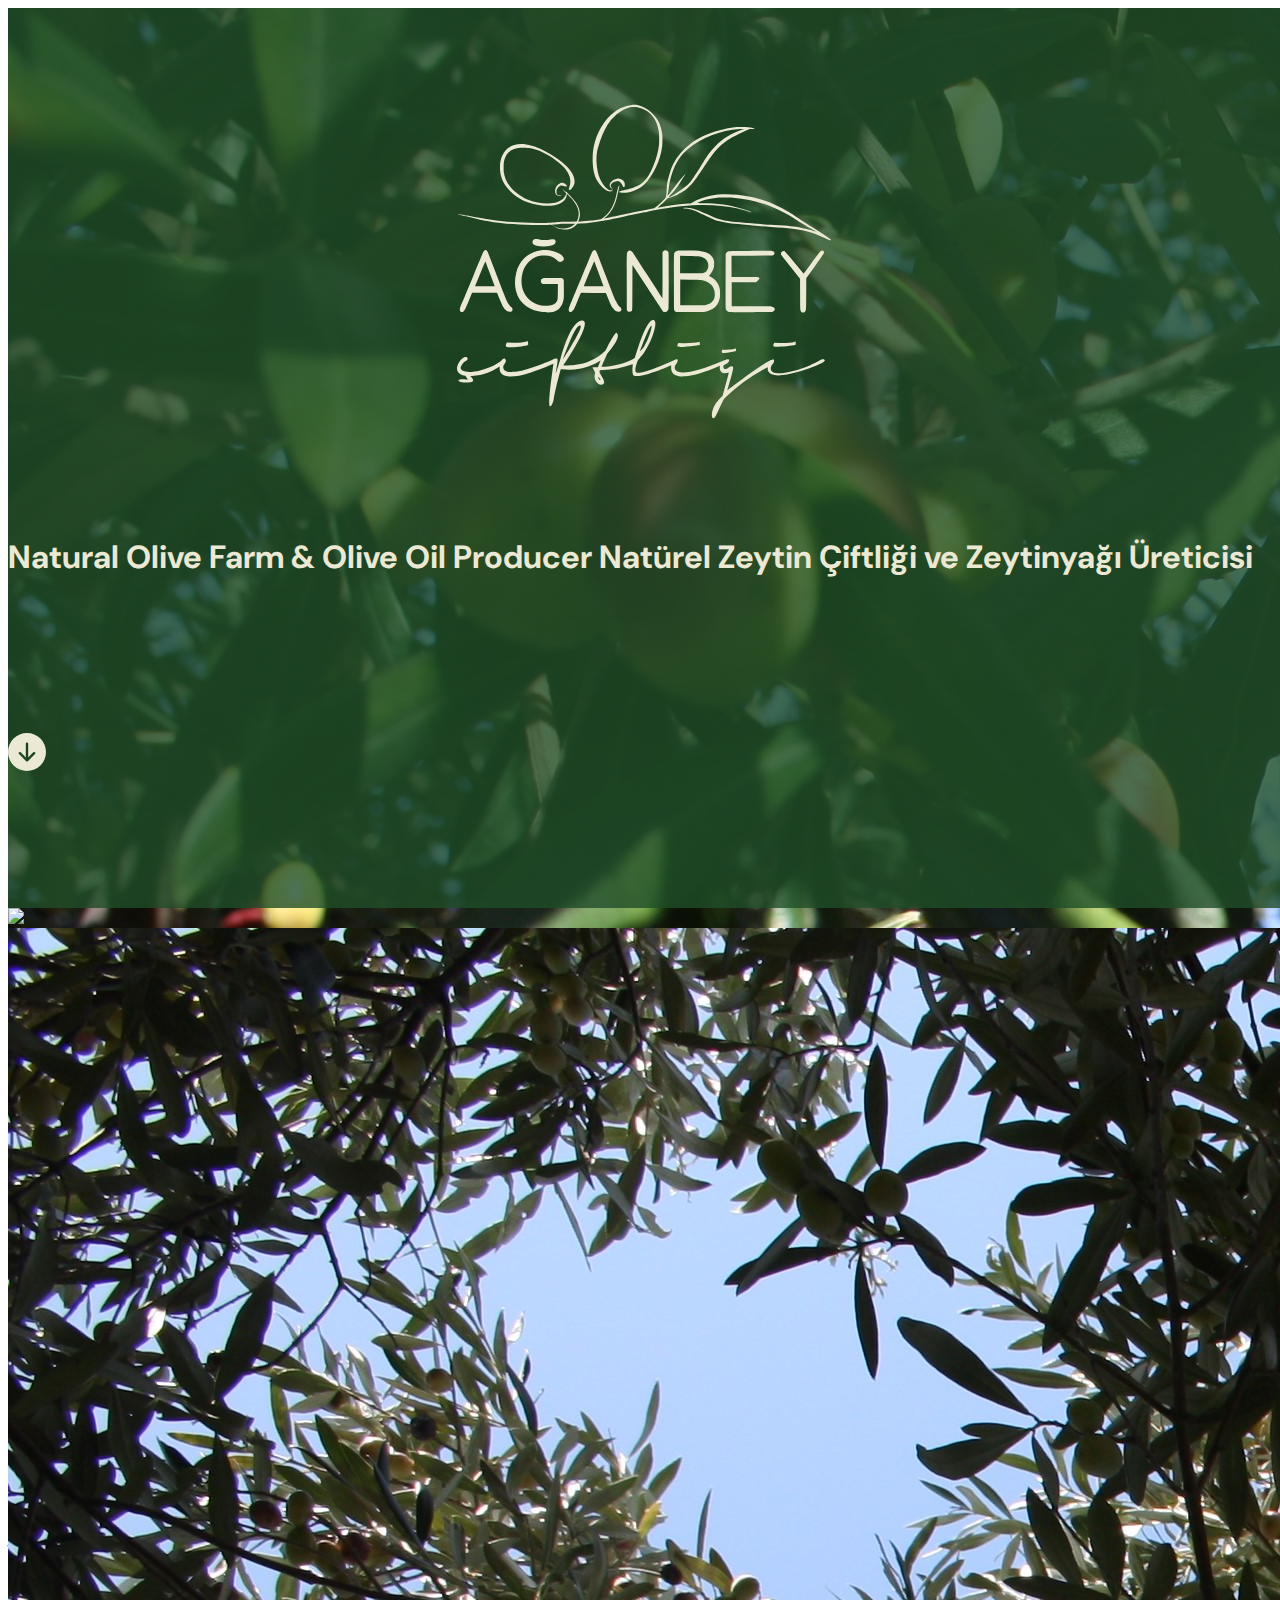
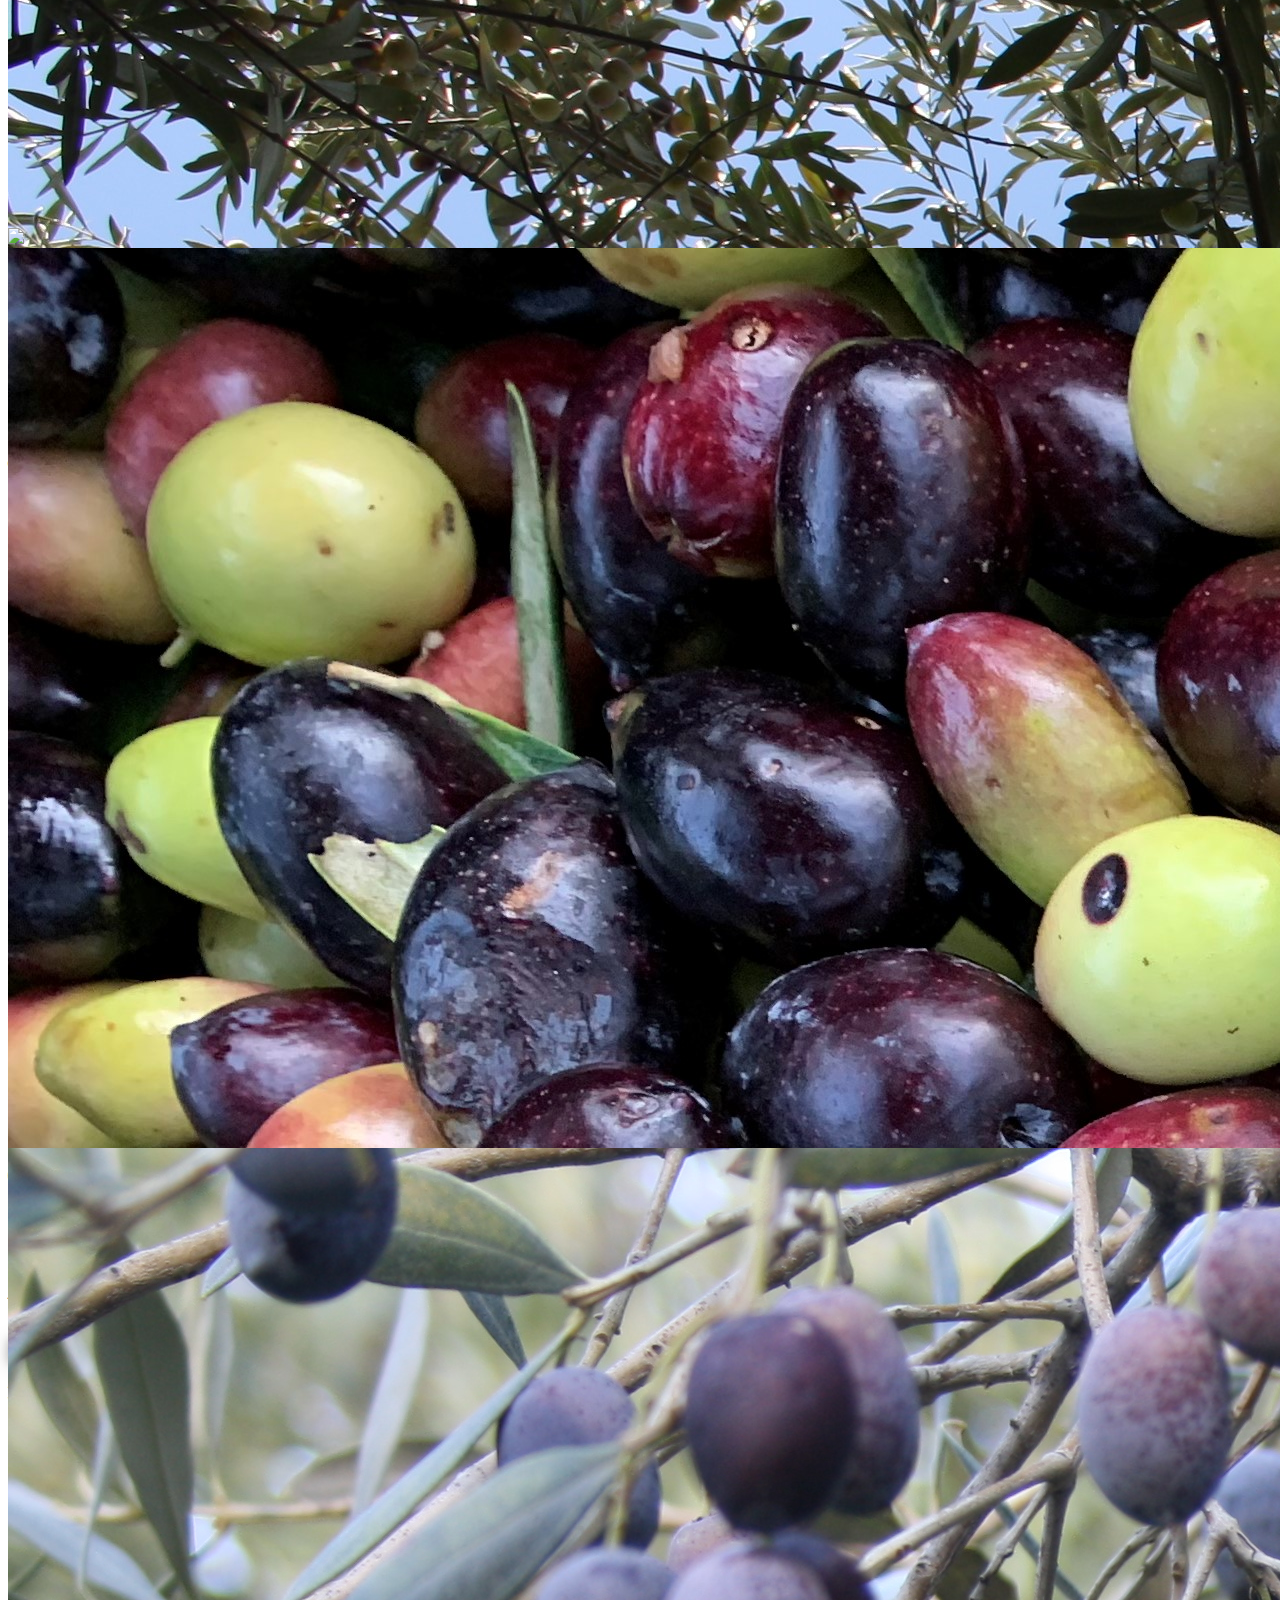
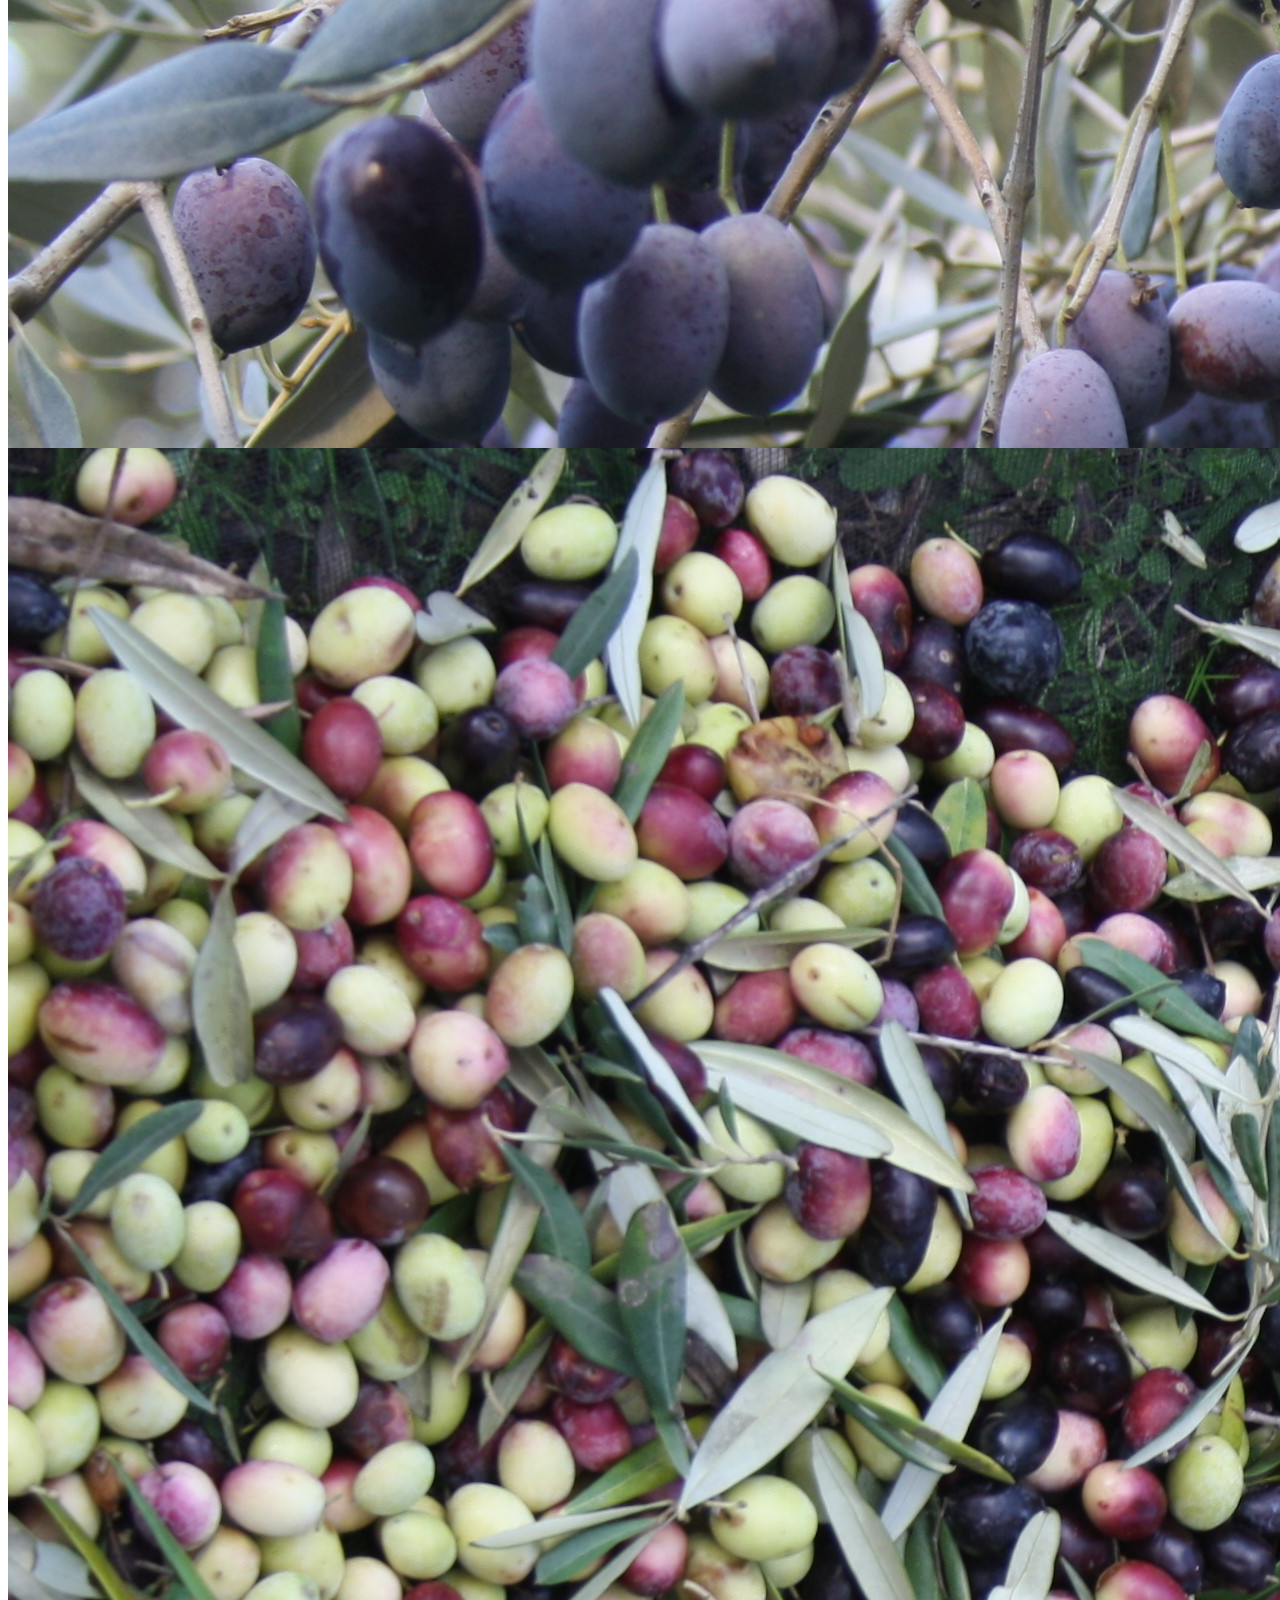
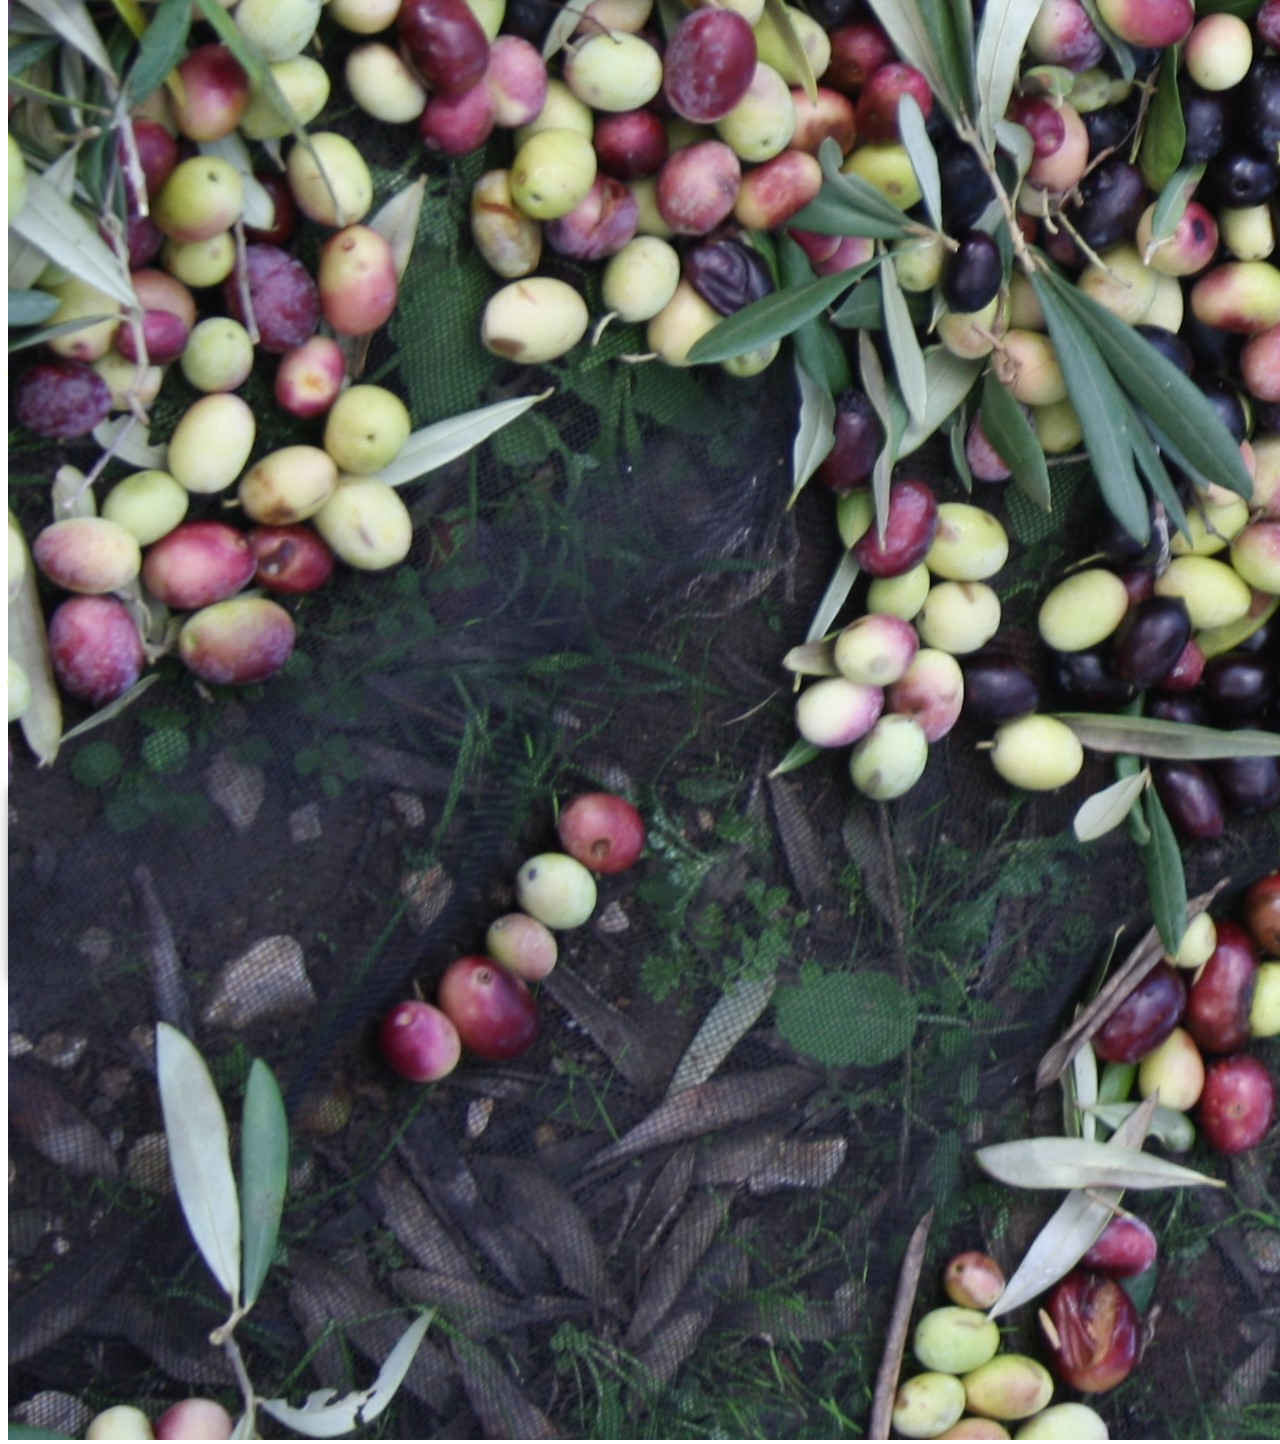
==== index.html @ 4a1aefb7 "Merge branch 'master' of github.com:maryame86/Aganbey" ====
<!DOCTYPE html>
<html lang="en">
<head>
    <meta charset="UTF-8">
    <meta http-equiv="X-UA-Compatible" content="IE=edge">
    <meta name="viewport" content="width=device-width, initial-scale=1.0">
     <!--Bootstrap v5-->
     <link href="https://cdn.jsdelivr.net/npm/bootstrap@5.0.0-beta2/dist/css/bootstrap.min.css" rel="stylesheet" 
     integrity="sha384-BmbxuPwQa2lc/FVzBcNJ7UAyJxM6wuqIj61tLrc4wSX0szH/Ev+nYRRuWlolflfl" crossorigin="anonymous">
     <link rel="stylesheet" href="style2.css">
     <link rel="stylesheet" href="sass/style.css">
     <link href="https://unpkg.com/aos@2.3.1/dist/aos.css" rel="stylesheet">
    <title>Document</title>
</head>
<body data-spy="scroll" data-target=".navbar-nav" data-offset="0">
     <!--Base container-->
    <div class="base container-fluid mx-auto p-0 w-100 d-block">
           <!--Intro-->
           <div class="intro container-fluid w-100 mx-auto forest d-flex p-0" id="home">
            <!--Overlay-->
            <div class="overlay w-100">
              <img src="media/images/aganbey-logo-01.svg" alt="Aganbey">
              <h1 class="first w-100 mx-auto text-center dm-sans">
                <span class="eng">
                  Natural Olive Farm & Olive Oil Producer
                </span>
                <span class="turk">
                  Natürel Zeytin Çiftliği ve Zeytinyağı Üreticisi
                </span>
              </h1>
              <a href="#front" class="mx-auto">
              <img class="arrow mx-auto" src="media/images/arrow-down-circle-fill.svg" alt="">
            </a>
            </div>
            <!--Carousel-->  
        <div id="carouselExampleFade" class="carousel slide carousel-fade mt-1" data-bs-ride="carousel">
          <div class="carousel-inner">
            <div class="carousel-item active">
              <img src="media/images/photos/carousel/IMG_3284.JPG" class="img-responsive d-block w-100">
            </div>
            <div class="carousel-item">
              <img src="media/images/photos/carousel/IMG_3290.jpg" class="d-block w-100">
            </div>
            <div class="carousel-item">
              <img src="media/images/photos/carousel/IMG_3300.JPG" class="d-block w-100">
            </div>
            <div class="carousel-item">
              <img src="media/images/photos/carousel/IMG_3290.jpg" class="d-block w-100">
            </div>
            <div class="carousel-item">
              <img src="media/images/photos/carousel/IMG_2029.jpg" class="d-block w-100">
            </div>
            <div class="carousel-item">
              <img src="media/images/photos/carousel/IMG_3305.JPG" class="d-block w-100">
            </div>
            <div class="carousel-item">
              <img src="media/images/photos/carousel/IMG_3325.JPG" class="d-block w-100">
            </div>
          </div>
         
        </div>
            </div>
          <!--Main Nav-->
          <nav class="navbar navbar-expand-lg navbar-dark forest sticky-top border-bottom border-dark" id="navbar">
            <div class="container-fluid d-flex">
              <button class="navbar-toggler" type="button" data-bs-toggle="collapse" data-bs-target="#navbarNavDropdown" 
              aria-controls="navbarNavDropdown" aria-expanded="false" aria-label="Toggle navigation">
                <span class="navbar-toggler-icon"></span>
              </button>
              <!--Off nav ul controls-->
              <div class="lang d-inline-flex p-0 m-0 align-items-center text-white">
                <!--Language controls-->
                <div class="btn dm-sans text-light" id="TR-btn">Türkçe</div>|
                <div class="btn text-light dm-sans" id="ENG-btn">English</div>
              </div>
              <!--Main ul/dropdown-->
              <div class="dd collapse navbar-collapse" id="navbarNavDropdown">
                <ul class="navbar-nav mx-auto dm-sans">
                  <li class="nav-item px-4">
                    <a class="nav-link active" aria-current="page" href="#" href="#scrollspyHeading1">
                      <span class="eng">Home</span><span class="turk">Anasayfa</span></a>
                  </li>
                  <li class="nav-item px-4">
                    <a class="nav-link" href="#about" href="#scrollspyHeading2">
                      <span class="eng">About Us</span><span class="turk">Hikayemiz</span></a>
                  </li>
                  <li class="nav-item px-4">
                    <a class="nav-link" href="#products" href="#scrollspyHeading3">
                      <span class="eng">Our Products</span><span class="turk">Ürünlerimiz</span></a>
                  </li>
                  <li class="nav-item px-4">
                    <a class="nav-link" href="checkout.html" href="#scrollspyHeading4">
                      <span class="eng">Online Store</span><span class="turk">Mağaza</span></a>
                  </li>
                  <li class="nav-item px-4">
                    <a class="nav-link" href="#contact" href="#scrollspyHeading5">
                      <span class="eng">Contact Us</span><span class="turk">İletişim</span></a>
                  </li>
                  <li class="nav-item px-4">
                    <a class="nav-link" href="#">
                      <span class="eng">Gallery</span><span class="turk">Galeri</span></a>
                  </li>
                </ul>
              </div>
            </div>
          </nav>
          <!--Main content-->
          <div class="cc one container-fluid p-0 mx-auto mt-2" id="front">
              <div class="intro2 col-lg-6">
                <h4 class="dm-serif italic" data-aos="fade-in" data-aos-duration="1500" data-aos-offset="0">
                    <span class="eng">Embracing Traditions, Chasing Novelties</span> 
                    <span class="turk w-100">Gelenekseli kucaklıyoruz, Yenilikleri Kovalıyoruz</span>
                </h4>
                <img src="media/images/swash.svg" alt="swash" width="15%" class="py-4">
                    <h5 class="dm-serif italic" data-aos="fade-in" data-aos-delay="500" data-aos-duration="1500" data-aos-offset="0">
                        <span class="eng">The necessities of the lifestyle we are in pursuit of as a family:<br><br>
                        flavor, health, nature, and pleasure.<br><br>
                        Our goal is to share this special blend with you.
                        </span>
                        <span class="turk">
                        Peşinde olduğumuz hayatın vazgeçilmezleri: <br><br>
                        Lezzet, sağlık, keyif ve doğa. <br><br>
                        Amacımız bu harmanı sizlerle buluşturmak
                        </span>
                </h5>
                
              </div>
              <div class="first-pic col-lg-6">
                <img src="media/images/photos/pic.jpg" alt="pic1" width="100%">
               </div>
          </div>
          <!--Whitespace-->
          <div class="whitespace w-100 mx-auto forest my-2" id="about">
              <h1 class="dm-serif w-100 py-4 text-center text-light m-0">
                  <span class="eng">About Us</span><span class="turk">Hikayemiz</span></h1>
          </div>
          <!--About us section-->
          <div class="cc one container-fluid p-0 mx-auto">
              <div class="farm col-lg-5">
                  <img src="media/images/photos/farm.jpg" alt="farm" width="100%">
              </div>
              <div class="aboutus col-lg-7">
                <article class="art1 dm-sans mx-auto w-100">
                    <span class="eng"> 
                      A couple that had fallen in love with the olive tree 20 years ago, and their daughter whom had gone 
                      abroad to follow her dreams to only find out that it has always been back at nature in the precious 
                      lands of the Aegean coast… <br> <br>
                      We are boutique olive oil producers, in one of the biggest single estate olive farms in our region, 
                      with 7000 olive trees in 20 hectares of land. We are in Reisdere village, 11 kms to Alacati, surrounded 
                      on both sides by the rivers flowing to the water dam. Our land is a part of Erythrai, one of the twelve 
                      Ionian cities of Asia Minor, also known as Anatolia. We produce Extra Virgin Olive Oil which represents 
                      the hallmark of the Mediterranean diet. We are a family owned and run business, a family that has been 
                      in food, service and tourism industry for 3 generations now. <br><br>
                      Our story in this farm however began when 
                      a couple fell in love with the “tree of life”, also known as the olive tree, 20 years ago and decided to 
                      buy this farm. What has started off as a curious interest, a hobby, has now turned into a dedicated passion. 
                      We could not help but want to learn, to educate ourselves and continuously aim for the highest quality possible. 
                      This is after all what the ancient Greek civilizations have referred to as liquid gold. As a family that has 
                      always sought after what is indigenous, local, special and delicious we are working towards creating a 
                      sustainable product, brand, space and lifestyle that upholds mother nature and all her gifts. 
                    </span>
                    <span class="turk">
                      Hayatlarını turizm ve servis sektörüne adamış, 20 sene önce zeytin ağacına aşık olmuş bir çift ve yurtdışında 
                      aradığını bulamayıp, asıl aradığının doğada olduğunu fark ederek kıymetli Ege topraklarına dönmüş kızları…
                      <br><br>
                      Çeşme yarımadasında, Alaçatı’ya 11 km uzaklıktaki Reisdere köyünde 300 dönüme yakın, bölgemizin en büyük tek
                      bahçe zeytin çiftliklerinden bir tanesiyiz. Bizim hikayemiz iki jenerasyondur restoran ve otelcilik yapan bir 
                      ailenin, ağacı olarak bilinen zeytine aşık olması ve 20 sene önce üretim yapmakta olduğumuz araziyi almalarıyla 
                      başlıyor. Başlarda sadece kendi tüketimimiz ve Alaçatı’daki restoranımız Papazz için ürettiğimiz zeytin yağı, 
                      hobi ve öğrenim deneyimi olmaktan çıkıp bir tutkuya dönüştü. Ağacın kendisinin, meyvesinin ve yağının büyüsüne 
                      kapılıp istemsizce daha fazlasını bilmeye, öğrenmeye ve üretmeye başladık.
                      <br><br>
                      Kurduğumuz markamızla yılların birikimini sizlerle paylaşmaya karar verdik. Her zaman yerli, yerel, özel ve güzeli
                      arayan bir aile olarak doğal ve sürdürülebilirlik ilkelerini yansıtan bir marka, yaşam ve aktivite alanı oluşturmaya
                      çalışmaktayız.
                    </span>
                   
                </article> 
              </div>
          </div>
          <div class="whitespace w-100 mx-auto forest my-2">
            <h4 class="dm-serif w-100 py-3 text-center text-light m-0">
                <span class="eng">Our Location</span>
                <span class="turk">Konumumuz</span>
            </h4>
          </div>
          <!--Map Container-->
          <div class="cc container-fluid m-0 p-0 w-100 d-inline-flex">
            <div class="map-div col-lg-8 m-0">
                <iframe class="mx-auto border border-secondary" loading="lazy" allowfullscreen width="100%" 
                src="https://www.google.com/maps/embed/v1/view?zoom=12&&center=38.3042%2C26.4371&key=AIzaSyBO-uzR-JcE9ai0TGenHOiL3_WA2a0SMlI"
                >
              </iframe>
            </div>
            <div class="address-div col-lg-4 m-0 d-flex flex-wrap align-items-center">
                
                <p class="address dm-sans text-center w-100">
                    <b>Ağanbey Çiftlik <br>
                    Reisdere Mahallesi, <br>
                    Hirsiz Dere, Mevkii no.6,<br>
                    35930, Çeşme/İzmir, <br>
                    Türkiye <br><br>
                    </b>   
                <img src="media/images/swash.svg" alt="swash" width="15%">
                </p>
            </div>
          </div>
          <!--Whitespace-->
          <div class="whitespace w-100 mx-auto forest my-2">
            <h1 class="dm-serif w-100 py-4 text-center text-light m-0">
                <span class="eng">Our Products</span><span class="turk">Ürünlerimiz</span> 
            </h1>
        </div>
        <!--Product Container-->
        <div class="cc product-container container-fluid m-0 p-0 w-100 d-inline-flex" id="products">
            <div class="col-lg-5">
                <img src="media/images/photos/products-all.jpg" alt="" width="100%">
            </div>
            <div class="col-lg-7">
                <div class="w-100 mx-auto">
                    <p class="w-75 mx-auto dm-sans text-center pt-4 text-light">
                    <span class="">
                      Learn more about how we grow and harvest our olives and our natural oil production methods below.
                    </span>
                    <span class=""></span>
                <div class="buy mx-auto d-flex flex-wrap justify-content-center">
                    <h3 class="text-white dm-serif w-100 text-center mt-4">Visit Our Online Store</h3>
                    <a href="checkout.html" class="mx-auto">
                    <button type="button" class="btn btn-lg dm-serif my-5 text-light border border-light shadow">Shop Now <img src="media/images/shopping_cart_white_24dp.svg" alt="cart"></button>
                  </a>
                </div>
            </div>
                
            </div>
        </div>
        <!--Whitespace-->
        <div class="whitespace w-100 mx-auto forest my-2">
            <h4 class="dm-serif w-100 py-3 text-center text-light m-0">
                <span class="eng">Harvest and Production</span>
                <span class="turk">Üretimimiz</span>
            </h4>
          </div>

          <div class="cc container-fluid m-0 p-0 w-100 d-inline-flex">
            <div class="harvest col-lg-7 p-2">
                <article class="art2 dm-sans mx-auto w-100">
                    <span class="eng">
                    Our harvesting techniques are traditional. This means that olives are picked by hand or with the assistance
                    of a rake. We retain from using sacks to collect the olives as this could result in olives heating up from
                    not getting enough oxygen. Therefore, our olives are collected into breathable 20-25kg cases with holes 
                    around and transported to the pressing plant as soon as possible. <br><br>
                    All of our olive oils are natural extra 
                    virgin, cold pressed and horizontally extracted. The extracted olive oil is then transferred to our airtight 
                    chrome tanks, in our temperature-controlled storage space at the farm. In order to keep the oil at its most 
                    natural state we do not filter it. <br><br>
                    The filtration occurs through natural decantation for 2-4 months. This way
                    we guarantee that the oil we bottle has the highest levels of its natural components and nutrients, while 
                    also assuring a longer shelf life.</span>
                    
                    <span class="turk">
                        Zeytinlerimiz geleneksel yöntemle, yani ağaçtan el ile toplanır. Hasat süresince çuval kullanılmamasına
                        özen gösterilir. Bunun sebebi toplandıktan sonra zeytin kızışmasını önlemek içindir. Bu yüzden zeytinlerimiz hava alan 
                        20-25 kg delikli kasalara toplanır ve bekletilmeden sıkım haneye götürülür. Sıkım haneden hava almayan krom tanklara 
                        boşaltılan yağımız, en natürel hali ile dolumu yapılabilmesi için filtrelenmez. Filtrelenmesi, doğal yollar ile tankta 
                        bekletilmesi sonucu posanın dibe çökmesi ile gerçekleşir. <br><br>
                        Bu şekilde dinlendirilmiş, herhangi bir kimyasal süreçten geçmemiş yağımızın en natürel dolumu ve daha uzun süre tüketimi 
                        garantilenmiş olur. Bu sebepten ötürü yağlarımız, özellikle hasat sonrası sınırlı sayıda ürettiğimiz Filtresiz Erken Hasat 
                        Soğuk Sıkım Natürel Sızma Zeytinyağımız, bulanık bir görüntüye sahip olabilir ve zamanla dibinde posa oluşabilir. Bunun 
                        yaşanması çok doğaldır ve tazelik göstergesidir. Ancak krom tanklarda 2 ay ve üstü bir süre dinlendikten sonra daha saydam 
                        bir görüntüye ulaşılır.
                    </span>
                </article>
                
            </div>
            <div class="col-lg-5">
                <img src="media/images/photos/branch1.jpg" alt="" width="100%">
            </div>
          </div>
            <!--Whitespace-->
        <div class="whitespace w-100 mx-auto forest my-2">
            <h4 class="dm-serif w-100 py-3 text-center text-light m-0">
                <span class="eng">Bottling and Consumption</span>
                <span class="turk">Şişelenme ve Tüketim </span>
            </h4>
          </div>
          <div class="cc container-fluid m-0 p-0 w-100 d-inline-flex">
            <div class="col-lg-4 d-flex justify-content-center">
                <img src="media/images/photos/clear-bottle.jpg" alt="" width="65%">
            </div>
            <div class="harvest col-lg-8">
                <article class="art2 mx-auto mt-3 dm-sans">
                    <span class="eng">We bottle our olive oil upon order to guarantee freshness and to prevent decantation into the packaging. Because we
                    produce unfiltered olive oil, the closer your order is to the date of production the less translucent it will be.
                     Although this is a sign of freshness, it also means that it has a shorter shelf life and contains the most aroma
                    and flavor at its freshest. After the natural decantation which takes around 2 months and onwards, our olive oil
                    gradually becomes more translucent. 
                    <br><br>
                    When consuming olive oil, we must remember that it is an oil of a fruit therefore we must be mindful of its storage.
                    We must minimize its oxidization; keep it airtight, eliminate sunlight exposure and store it at between 18-23° 
                    Celsius. Best way to consume olive oil is always sooner versus later, our recommendation would be within 3 to 6 
                    months after opening the package*. The FFA ratio of our oils therefore may vary from 0.4 to 0.9 depending on the 
                    storage after purchasing.  
                    <br><br>
                    <span class="nb italic">* We must underline that this recommendation is for the optimal taste and nutrients, 
                      however it is commonly advised that olive oil should be consumed within 2 years.</span>
                    </span>
                
                      <span class="turk">
                        Zeytin yağımızın şişelenmesi sipariş üzerinedir, böylelikle en optimal saklama koşullarında saklanmış, daha uzun süreli 
                        tüketimi ve tazeliği garantilenmiş olur. Zeytinyağı tüketilirken önemli ve dikkat edilmesi gereken hususlar vardır. 
                        <br><br>
                        Zeytinin yağının bir meyve yağı olmasının unutulmaması ve o yüzden doğru koşullarda muhafaza edilmesi önemlidir. 
                        <br> <br>
                        Üretilmiş asit seviyesinde ve tazeliğinde tüketilmek isteniyorsa, 3-6 ay içerisinde tüketilmesi önerilir. Yağlarımızın 
                        oleik asit seviyesi bu sebepten ötürü 0.4 ile 0.8 arasında değişim göstermektedir. 
                      </span>
                </article>   
            </div>
          </div>
           <!--Whitespace-->
           <div class="whitespace w-100 mx-auto forest my-2">
            <h1 class="dm-serif w-100 py-4 text-center text-light m-0">
               <span class="eng">Contact Us</span>
               <span class="turk">İletişim</span>
            </h1>
        </div>
        <!--Contact us section-->
        <div class="cc contactus container-fluid m-0 py-4 w-100 d-inline-flex" id="contact">
        <div class="form-border col-lg-6 border-end border-dark">
            <div class="mx-auto h-100">
                <form class="mx-auto d-block text-dark w-75" method="POST" action="" role="form">
                  <div class="form-group d-inline-block w-100">
                      <label class="text-dark dm-sans my-2">Your Full Name:</label>
                      <input type="text" name="name" class="form-control border border-secondary" required>
                    </div>
                  <div class="form-group d-inline-block w-100">
                    <label class="text-dark dm-sans my-2">Your Email address:</label>
                    <input type="email" name="user-email" class="form-control border border-secondary" placeholder="name@example.com" required>
                  </div>
                  <div class="form-group d-inline-block w-100">
                      <label class="text-dark dm-sans my-2">Subject:</label>
                    <input class="form-control border border-secondary" type="text" name="subject" required>
                    </div>
                  <div class="form-group w-100">
                    <label class="text-dark dm-sans my-2">Write your message below:</label>
                    <textarea class="form-control border border-secondary" name="message"rows="5" placeholder="Type your message here..." required></textarea>
                  </div>
                  <div class="btn-div form-group">
                  <button type="submit" name="submit" class="btn m-2 dm-serif border border-dark">Submit</button>
                  <button type="reset" class="btn m-2 dm-serif border border-dark">Clear Form</button>
                  </div>
                </form>
              </div>
        </div>
        <div class="col-lg-6">
            <p class="w-100 text-center p-3 text-light dm-sans">
                <span class="eng"></span>
            If you would like to get in touch with us, please fill out the contact form. <br>
            Alternatively, you can also contact us directly via social media.</p>
            <span class="turk"></span>
            <div class="row mx-auto w-100 pb-5"><h3 class="dm-serif text-center text-light">
                Connect with us on <br>Social Media
                </h3>
            </div>
              <h6 class="text-center dm-sans">Follow us on:</h6>
            <div class="social-icon col-lg-5 col-sm-6
            mx-auto m-3 d-flex shadow">
                <div class="col-4 flex-wrap align-content-center mt-2">
                  <a href="https://instagram.com/aganbeyciftlik" target="_blank"><i class="fab fa-instagram"></i></a>
                </div>
                <div class="col-8 d-flex flex-wrap align-content-center">
                  <h5 class="dm-serif w-100 mt-2">Instagram</h5>
                <p class="dm-sans w-100">@aganbeyciftlik</p>
                </div>
              </div>
          </div>
        </div>
         <!--Whitespace-->
         <div class="whitespace w-100 mx-auto"></div>
        
         <!--Footer--> 
         <footer class=" row w-100 mx-auto forest p-0">
            <div class="social row w-100 pt-3">
             
            </div>
            <small class="text-light w-100 text-center pb-3 dm-sans">Ağanbey Çiftlik Copyright 2021</small>
        </footer>
        <!--Base container end-->
        </div>
    
<script src="https://cdn.jsdelivr.net/npm/@popperjs/core@2.6.0/dist/umd/popper.min.js" 
integrity="sha384-KsvD1yqQ1/1+IA7gi3P0tyJcT3vR+NdBTt13hSJ2lnve8agRGXTTyNaBYmCR/Nwi" crossorigin="anonymous"></script>
<script src="https://cdn.jsdelivr.net/npm/bootstrap@5.0.0-beta2/dist/js/bootstrap.min.js" 
integrity="sha384-nsg8ua9HAw1y0W1btsyWgBklPnCUAFLuTMS2G72MMONqmOymq585AcH49TLBQObG" crossorigin="anonymous"></script>
<script src="https://kit.fontawesome.com/520de4a36e.js" crossorigin="anonymous"></script>
<script src="https://code.jquery.com/jquery-3.6.0.slim.min.js" 
integrity="sha256-u7e5khyithlIdTpu22PHhENmPcRdFiHRjhAuHcs05RI=" crossorigin="anonymous"></script>
<script defer src="js/map.js"></script>
<script defer src="js/lang.js"></script>
<script src="https://unpkg.com/aos@2.3.1/dist/aos.js"></script>
<script>AOS.init();</script>
</body>
</html>
---- style2.css ----
.one {
    display: inline-flex
}

.intro2 {
    background-color: #ebe8d3;
    text-align: center;
    padding: 5%;
}

.aboutus {
    background-color: #657533;
    color: white;
    font-size: 0.87rem;
}

.art1 {
    text-align: justify;
    padding: 3%;
}

.map-div {
    background-color: #ebe8d3;
    padding: 2%;
}

iframe {
    margin: 2%;
    height: 310px;
}

.address-div {
    background-color: #ebe8d3;
}

.product-container {
    background-color: #a39c77;
}

.art2 {
    text-align: justify;
    padding: 3%;
    color: #fff;
}

.harvest {
    background-color: #657533;
}

.contactus {
    background-color: #a39c77;
}

i {
    font-size: 5rem;
    color: #fff;
    margin-left: 12%;
    padding-bottom: 10%;
}

.social-icon {
    border: #313030 2px solid;
    border-radius: 6px;
    color: #fff;
    background: -moz-linear-gradient(45deg, #f09433 0%, #e6683c 25%, #dc2743 50%, #cc2366 75%, #bc1888 100%); 
    background: -webkit-linear-gradient(45deg, #f09433 0%,#e6683c 25%,#dc2743 50%,#cc2366 75%,#bc1888 100%); 
    background: linear-gradient(45deg, #f09433 0%,#e6683c 25%,#dc2743 50%,#cc2366 75%,#bc1888 100%);
}

@media screen and (max-width: 575.98px) {
    .cc {
        flex-direction: column;
    }

    .form-border {
        border: none !important;
        margin-bottom: 10%;
    }

    form {
        min-width: 100% !important;
    }
}

@media screen and (max-width: 767.98px) {
    .cc {
        flex-direction: column;
    }

    .carousel-inner {
        height: 100vh;
    }
}

@media screen and (max-width: 991.98px) {
    .cc {
        flex-direction: column;
    }


}
---- sass/style.css ----
@import url("https://fonts.googleapis.com/css2?family=DM+Serif+Text&display=swap");
@import url("https://fonts.googleapis.com/css2?family=DM+Sans&display=swap");
@import url("https://fonts.googleapis.com/css2?family=DM+Serif+Display:ital@1&display=swap");
.dm-sans {
  font-family: "DM Sans", sans-serif;
}

.dm-serif {
  font-family: "DM Serif Text", serif;
}

.italic {
  font-family: "DM Serif Display", serif;
}

.shadow {
  -webkit-box-shadow: 0 4px 8px 0 rgba(0, 0, 0, 0.2), 0 6px 20px 0 rgba(0, 0, 0, 0.19);
          box-shadow: 0 4px 8px 0 rgba(0, 0, 0, 0.2), 0 6px 20px 0 rgba(0, 0, 0, 0.19);
}

.olive {
  background-color: #657533;
}

.forest {
  background-color: #1f4d28;
}

@media (max-width: 575.98px) {
  .about {
    padding: 0;
  }
}

section article {
  font-family: "DM Sans", sans-serif;
  text-align: justify;
  line-height: 1.65;
}

section article .pic1 {
  width: 47%;
  float: left;
  margin-top: 0.5rem;
  padding-right: 1rem;
}

@media (max-width: 575.98px) {
  section article .pic1 {
    width: 100%;
    padding-right: 0;
    padding-bottom: 20px;
    margin: 0 auto;
  }
}

section blockquote {
  font-size: 1.75rem;
  font-weight: 600;
  color: #657533;
  width: -webkit-fit-content;
  width: -moz-fit-content;
  width: fit-content;
  font-style: normal;
  margin: 0 auto;
}

section .swash img {
  width: 10%;
}

@media (max-width: 575.98px) {
  section .swash img {
    width: 30%;
  }
}

@media (max-width: 575.98px) {
  section article {
    padding: 0;
    min-width: 100%;
  }
}

section article .nb {
  font-size: 0.8rem;
  font-style: italic;
  font-weight: 600;
}

.swash img {
  width: 10%;
}

@media (max-width: 575.98px) {
  .swash img {
    width: 30%;
  }
}

.promo {
  width: 75%;
  margin: 0 auto;
}

.promo .products-all img {
  width: 100%;
  padding: 0;
}

@media (max-width: 575.98px) {
  .promo .products-all {
    margin-bottom: 5%;
  }
}

.promo .buy {
  background-color: #a39c77;
}

.promo .buy button {
  background-color: transparent;
  font-size: 2rem;
}

@media (max-width: 575.98px) {
  section {
    padding: 10%;
  }
}

@media (max-width: 575.98px) {
  section .photos {
    display: block;
  }
}

section .photos img {
  width: 33.3%;
}

@media (max-width: 575.98px) {
  section .photos img {
    padding: 0;
    min-width: 100%;
    margin: 10px;
  }
}

section iframe {
  height: 300px;
  width: 550px;
}

@media (max-width: 575.98px) {
  section iframe {
    max-width: 100%;
  }
}

section .address {
  font-size: 1.1rem;
}

@media (max-width: 575.98px) {
  article span {
    text-align: center;
  }
}

article .pic2 {
  width: 22%;
  float: left;
  padding-right: 1rem;
  margin-top: 0.5rem;
}

@media (max-width: 575.98px) {
  article .pic2 {
    width: 100%;
    margin: 0 auto;
    padding-bottom: 15px;
    float: none;
  }
}

.shop article {
  text-align: center;
  font-size: 1rem;
}

.shop article h1 {
  font-size: 1.75rem;
}

.shop article div img {
  width: 30%;
}

.shop .btn {
  background-color: #1f4d28;
  color: #fff;
}

@media (max-width: 575.98px) {
  .shop .myecwid {
    padding: 0 !important;
  }
}

@media (max-width: 575.98px) {
  .social-div {
    padding-top: 12%;
  }
}

.social-div .si {
  width: 55%;
}

@media (max-width: 575.98px) {
  .social-div .si {
    width: 75%;
  }
}

.social-div .si i {
  font-size: 3.8rem;
  color: #1f4d28;
}

.intro {
  height: 100vh;
  scroll-behavior: smooth;
}

.intro .carousel {
  z-index: 1;
  padding: 0;
  position: absolute;
}

@media (max-width: 575.98px) {
  .intro .carousel {
    height: 100vh;
    width: 100%;
    z-index: 1;
    position: absolute;
  }
}

.intro .carousel .carousel-item {
  max-height: 100vh;
  width: 100%;
}

@media (max-width: 575.98px) {
  .intro .carousel .carousel-item img {
    min-height: 100vh;
    min-width: 250%;
  }
}

.intro .overlay {
  z-index: 2;
  position: absolute;
  background-color: rgba(31, 77, 40, 0.8);
  color: #fff;
  display: -webkit-box;
  display: -ms-flexbox;
  display: flex;
  justify-items: center;
  -ms-flex-wrap: wrap;
      flex-wrap: wrap;
  min-height: 100vh;
}

@media (max-width: 575.98px) {
  .intro .overlay {
    min-height: 100vh;
  }
}

.intro .overlay img {
  z-index: 2;
  width: 35%;
  margin: 0 auto;
  padding: 0;
}

@media (max-width: 575.98px) {
  .intro .overlay img {
    width: 90%;
    margin-top: 25%;
    -ms-flex-item-align: self-start;
        -ms-grid-row-align: self-start;
        align-self: self-start;
  }
}

.intro .overlay h1 {
  color: #ebe8d3;
}

@media (max-width: 575.98px) {
  .intro .overlay h1 {
    padding-left: 5%;
    padding-right: 5%;
    vertical-align: top;
  }
}

.overlay a {
  -webkit-animation: float 2s ease-in-out infinite;
          animation: float 2s ease-in-out infinite;
  z-index: 2;
}

@-webkit-keyframes float {
  0% {
    -webkit-transform: translatey(0px);
            transform: translatey(0px);
  }
  50% {
    -webkit-transform: translatey(-10px);
            transform: translatey(-10px);
  }
  100% {
    -webkit-transform: translatey(0px);
            transform: translatey(0px);
  }
}

@keyframes float {
  0% {
    -webkit-transform: translatey(0px);
            transform: translatey(0px);
  }
  50% {
    -webkit-transform: translatey(-10px);
            transform: translatey(-10px);
  }
  100% {
    -webkit-transform: translatey(0px);
            transform: translatey(0px);
  }
}

.overlay a .arrow {
  z-index: 2;
  width: 3vw;
}

@media (max-width: 575.98px) {
  .overlay a .arrow {
    width: 50px;
    z-index: 2;
  }
}

.front {
  -webkit-box-pack: center;
      -ms-flex-pack: center;
          justify-content: center;
}

.front .pic {
  display: -webkit-box;
  display: -ms-flexbox;
  display: flex;
  height: -webkit-fit-content;
  height: -moz-fit-content;
  height: fit-content;
}

@media (max-width: 575.98px) {
  .front .pic {
    -webkit-box-orient: vertical;
    -webkit-box-direction: normal;
        -ms-flex-direction: column;
            flex-direction: column;
  }
}

.front .pic img {
  width: 100%;
  padding: 0;
  margin: 0 auto;
}

.front blockquote {
  font-size: 1.62rem;
  background-color: #657533;
}

.front blockquote .turk {
  display: none;
}

.front .welcome {
  display: -webkit-box;
  display: -ms-flexbox;
  display: flex;
  -ms-flex-wrap: wrap;
      flex-wrap: wrap;
}

.front .welcome h1 {
  font-weight: bolder;
}

@media (max-width: 575.98px) {
  .pic-frame {
    margin-bottom: 25px;
  }
}

.container {
  background-color: #ebe8d3;
  -ms-flex-wrap: wrap;
      flex-wrap: wrap;
}

.container h1 {
  font-size: 3em;
}

@media (max-width: 575.98px) {
  .container h1 {
    font-size: 3rem;
  }
}

.container .whitespace {
  height: 15vh;
}

.container button {
  background-color: #1f4d28;
  color: white;
}

@media (min-width: 1024.98px) {
  nav .dd {
    -webkit-box-ordinal-group: 2;
        -ms-flex-order: 1;
            order: 1;
  }
}

nav .lang {
  display: -webkit-box;
  display: -ms-flexbox;
  display: flex;
  font-size: 0.75rem;
}

@media (min-width: 1024.98px) {
  nav .lang {
    -webkit-box-ordinal-group: 3;
        -ms-flex-order: 2;
            order: 2;
  }
}

.social {
  display: -webkit-inline-box;
  display: -ms-inline-flexbox;
  display: inline-flex;
  -webkit-box-pack: center;
      -ms-flex-pack: center;
          justify-content: center;
}

.social ul {
  width: -webkit-fit-content;
  width: -moz-fit-content;
  width: fit-content;
}
/*# sourceMappingURL=style.css.map */
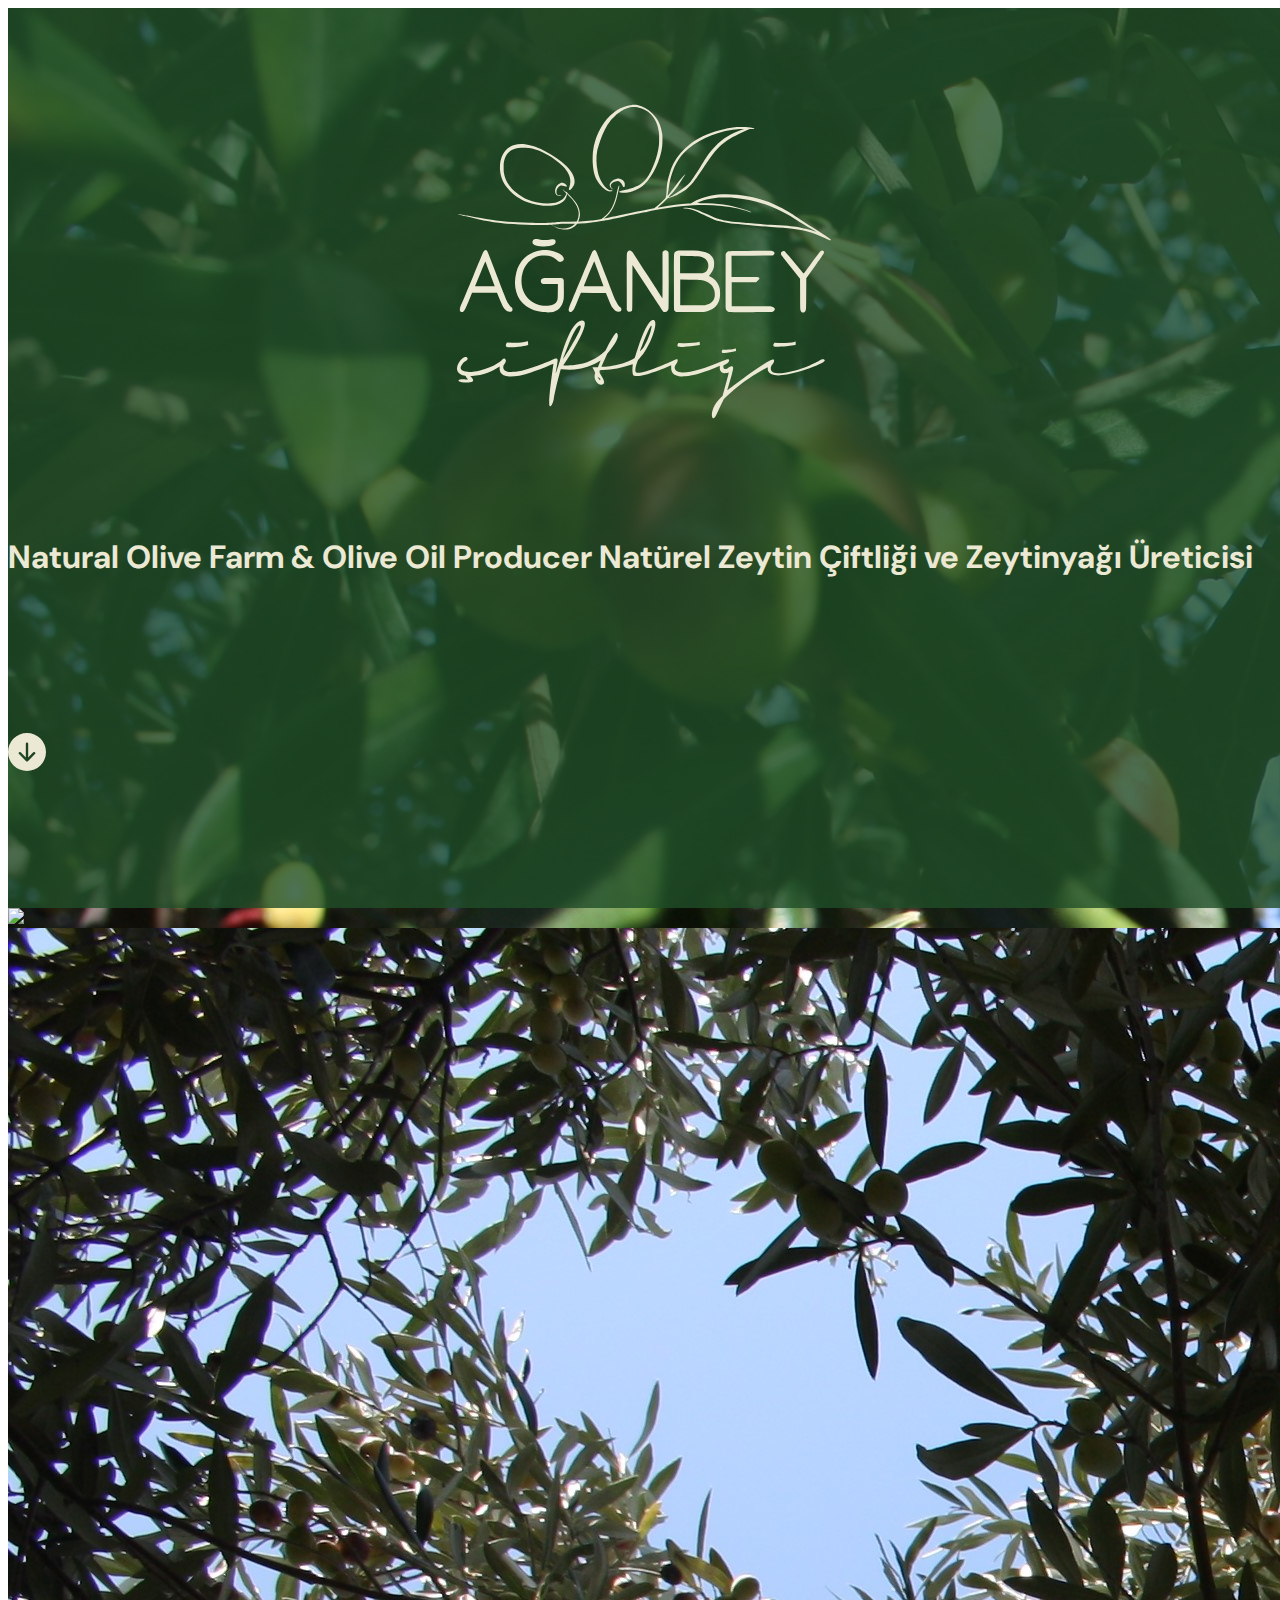
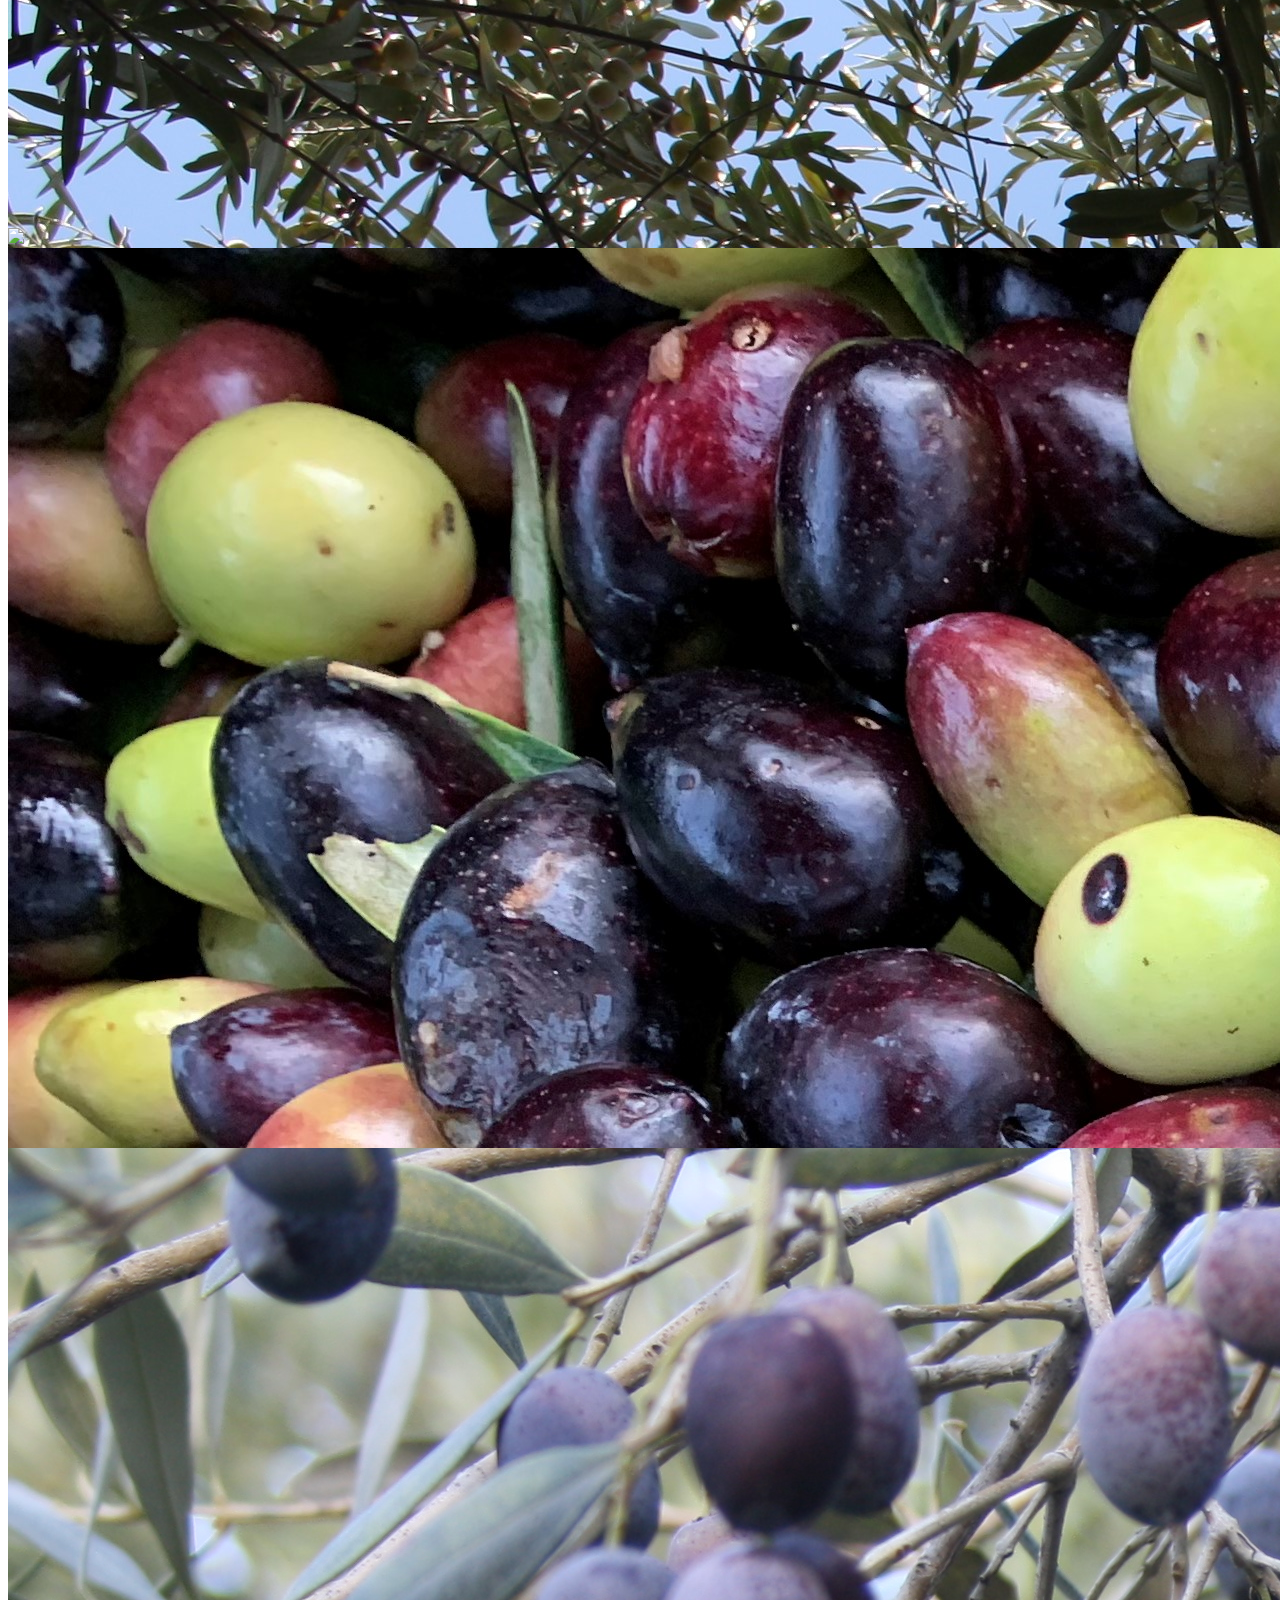
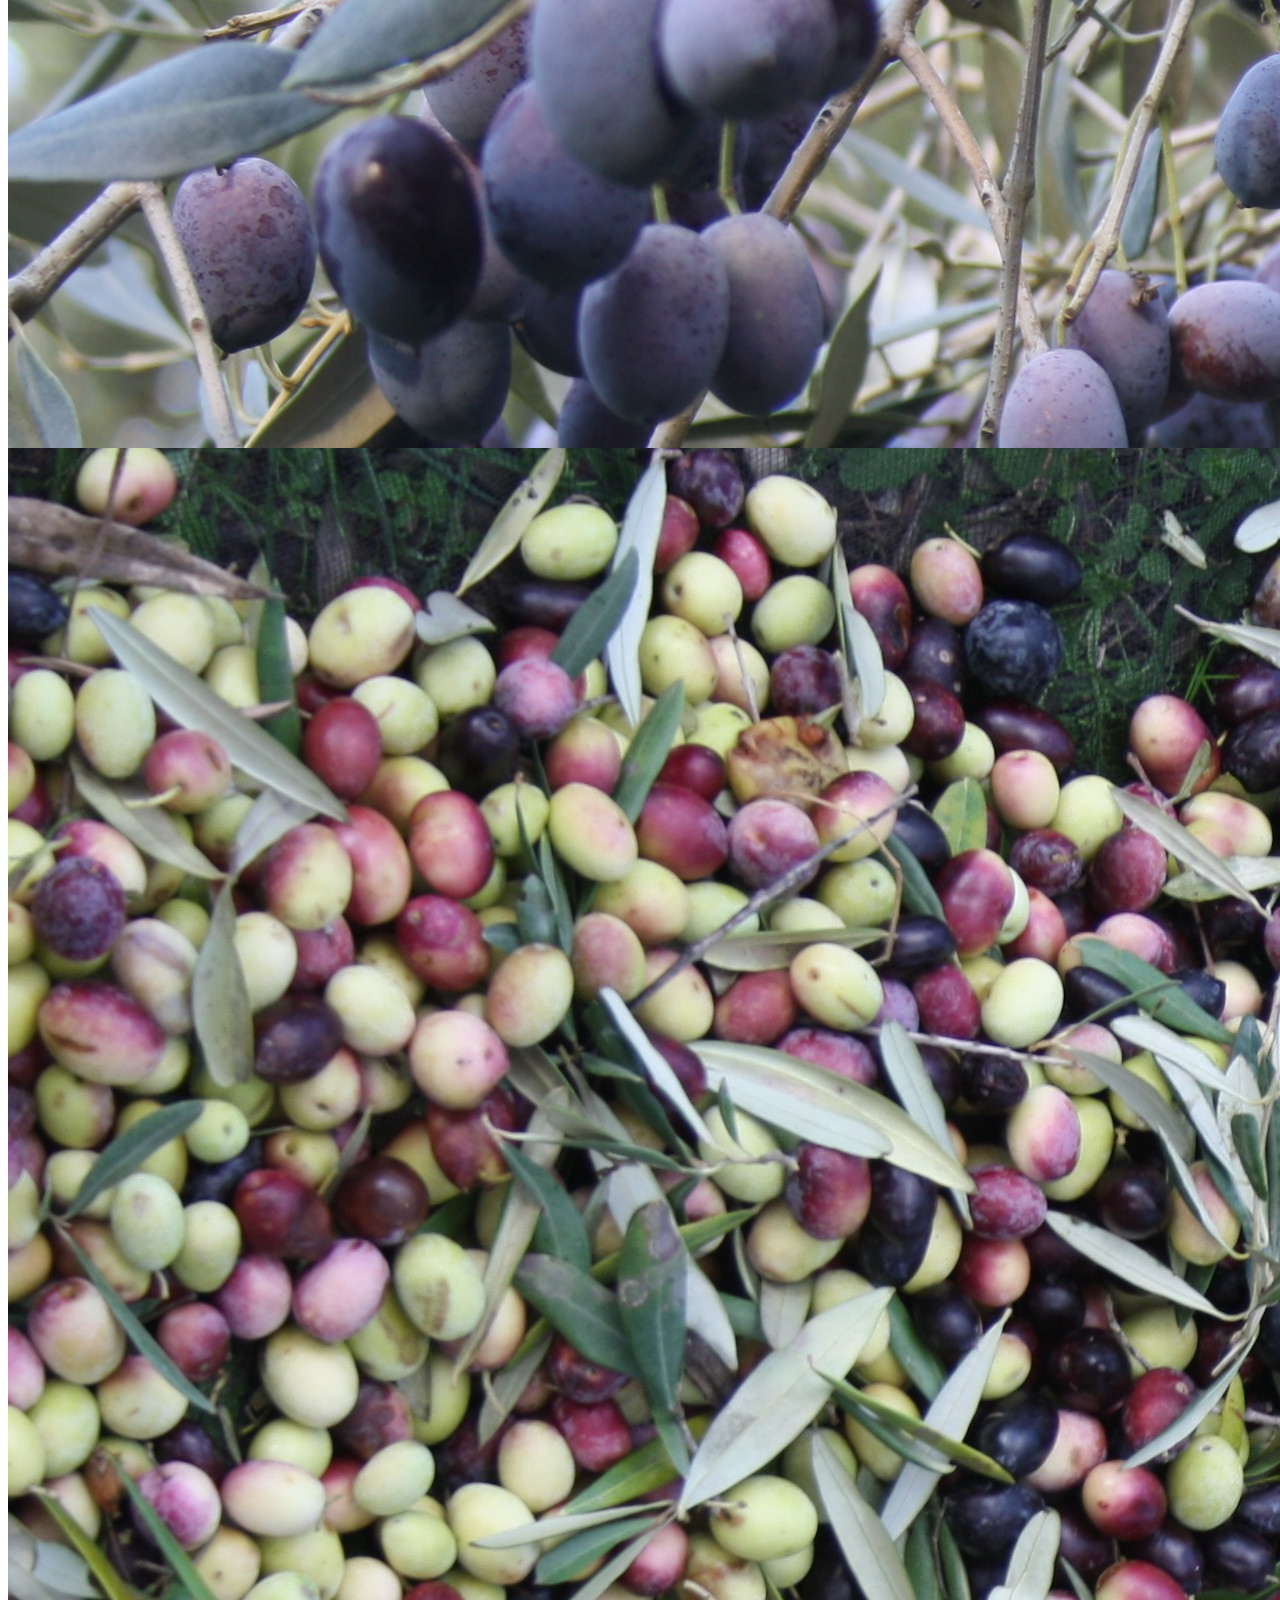
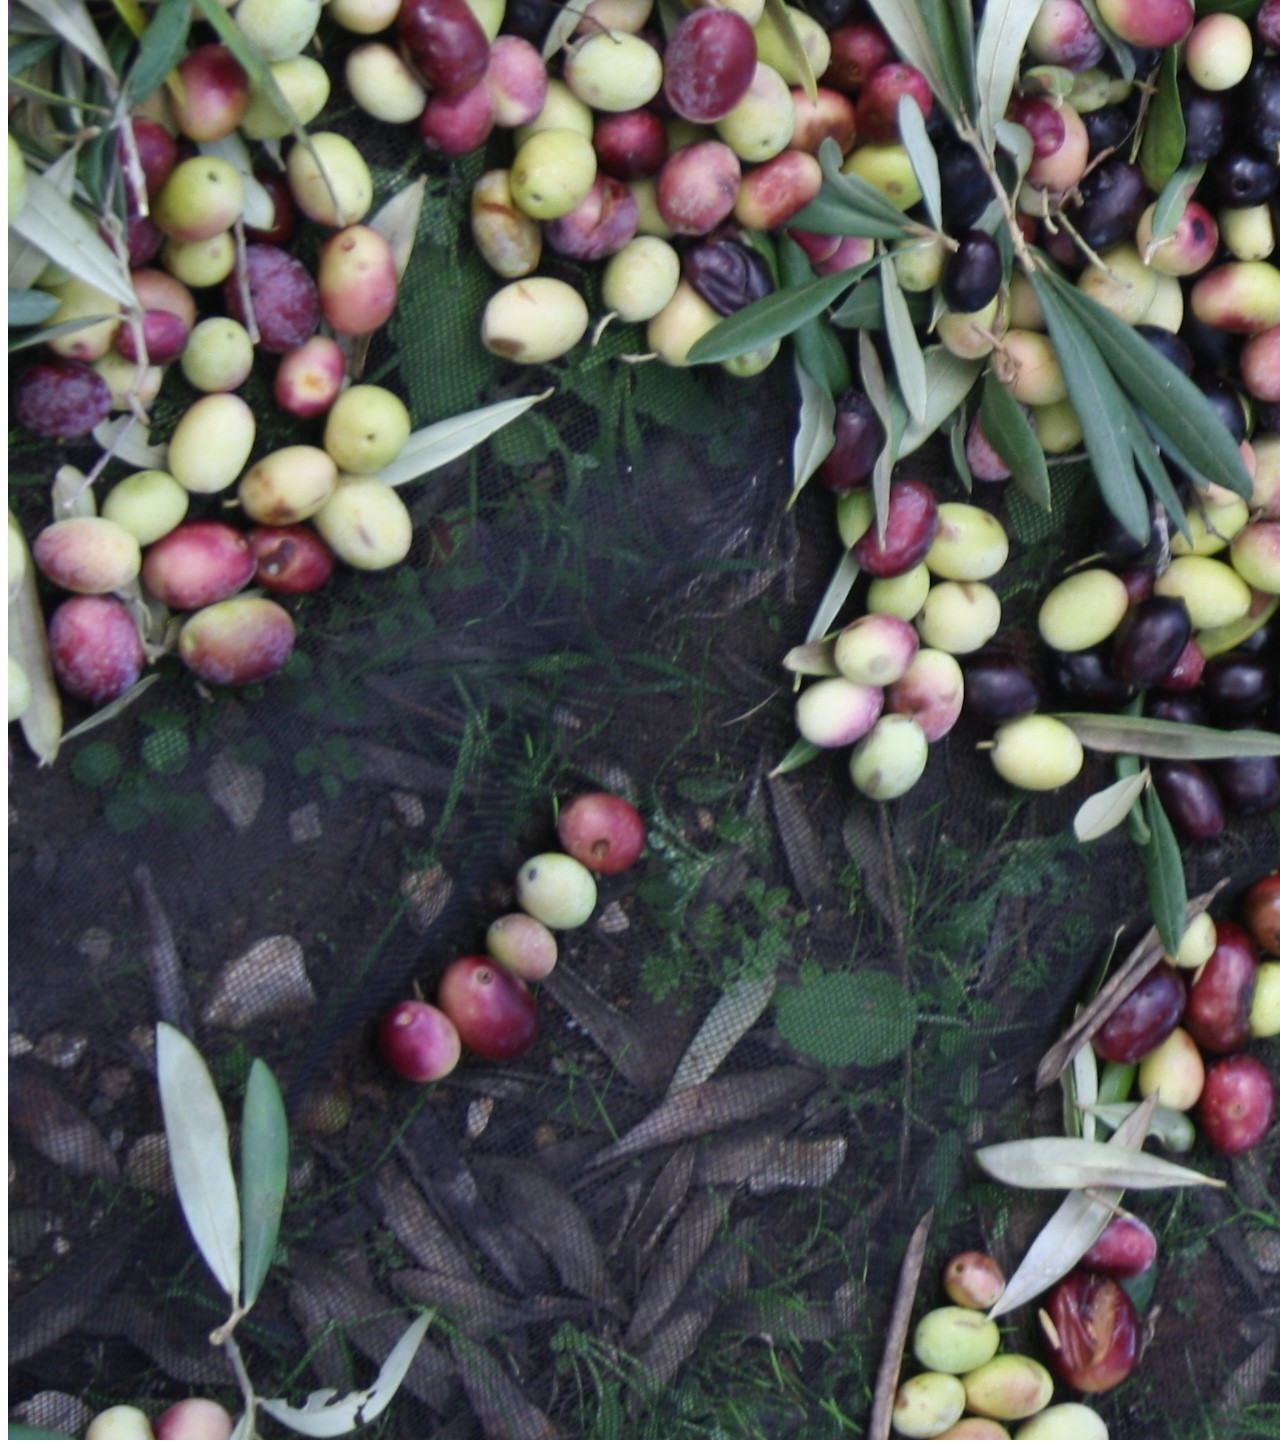
==== commit 9c9c974b: "revert website" ====
--- a/index.html
+++ b/index.html
@@ -3,293 +3,309 @@
 <head>
     <meta charset="UTF-8">
     <meta http-equiv="X-UA-Compatible" content="IE=edge">
-    <meta name="viewport" content="width=device-width, initial-scale=1.0">
-     <!--Bootstrap v5-->
-     <link href="https://cdn.jsdelivr.net/npm/bootstrap@5.0.0-beta2/dist/css/bootstrap.min.css" rel="stylesheet" 
-     integrity="sha384-BmbxuPwQa2lc/FVzBcNJ7UAyJxM6wuqIj61tLrc4wSX0szH/Ev+nYRRuWlolflfl" crossorigin="anonymous">
-     <link rel="stylesheet" href="style2.css">
-     <link rel="stylesheet" href="sass/style.css">
-     <link href="https://unpkg.com/aos@2.3.1/dist/aos.css" rel="stylesheet">
-    <title>Document</title>
+    <meta name="viewport" content="width=device-width, user-scalable=no">
+    <link rel="stylesheet" href="sass/style.css">
+    <!--Bootstrap v5-->
+    <link href="https://cdn.jsdelivr.net/npm/bootstrap@5.0.0-beta2/dist/css/bootstrap.min.css" rel="stylesheet" 
+    integrity="sha384-BmbxuPwQa2lc/FVzBcNJ7UAyJxM6wuqIj61tLrc4wSX0szH/Ev+nYRRuWlolflfl" crossorigin="anonymous">
+    <link href="https://unpkg.com/aos@2.3.1/dist/aos.css" rel="stylesheet">
+    <title>Ağanbey Çiftlik</title>
 </head>
-<body data-spy="scroll" data-target=".navbar-nav" data-offset="0">
-     <!--Base container-->
-    <div class="base container-fluid mx-auto p-0 w-100 d-block">
-           <!--Intro-->
-           <div class="intro container-fluid w-100 mx-auto forest d-flex p-0" id="home">
-            <!--Overlay-->
-            <div class="overlay w-100">
-              <img src="media/images/aganbey-logo-01.svg" alt="Aganbey">
-              <h1 class="first w-100 mx-auto text-center dm-sans">
-                <span class="eng">
-                  Natural Olive Farm & Olive Oil Producer
+<body>
+    <!--Base container-->
+  <div class="base container-fluid mx-auto p-0 w-100 d-block" data-spy="scroll" data-target=".navbar-nav" data-offset="0">
+        <!--Intro-->
+        <div class="intro container-fluid w-100 mx-auto forest d-flex p-0" id="home">
+          <!--Overlay-->
+          <div class="overlay w-100">
+            <img src="media/images/aganbey-logo-01.svg" alt="Aganbey">
+            <h1 class="first w-100 mx-auto text-center dm-sans">
+              <span class="eng">
+                Natural Olive Farm & Olive Oil Producer
+              </span>
+              <span class="turk">
+                Natürel Zeytin Çiftliği ve Zeytinyağı Üreticisi
+              </span>
+            </h1>
+            <a href="#front" class="mx-auto">
+            <img class="arrow mx-auto" src="media/images/arrow-down-circle-fill.svg" alt="">
+          </a>
+          </div>
+          <!--Carousel-->  
+      <div id="carouselExampleFade" class="carousel slide carousel-fade mt-1" data-bs-ride="carousel">
+        <div class="carousel-inner">
+          <div class="carousel-item active">
+            <img src="media/images/photos/carousel/IMG_3284.JPG" class="img-responsive d-block w-100">
+          </div>
+          <div class="carousel-item">
+            <img src="media/images/photos/carousel/IMG_3290.jpg" class="d-block w-100">
+          </div>
+          <div class="carousel-item">
+            <img src="media/images/photos/carousel/IMG_3300.JPG" class="d-block w-100">
+          </div>
+          <div class="carousel-item">
+            <img src="media/images/photos/carousel/IMG_3290.jpg" class="d-block w-100">
+          </div>
+          <div class="carousel-item">
+            <img src="media/images/photos/carousel/IMG_2029.jpg" class="d-block w-100">
+          </div>
+          <div class="carousel-item">
+            <img src="media/images/photos/carousel/IMG_3305.JPG" class="d-block w-100">
+          </div>
+          <div class="carousel-item">
+            <img src="media/images/photos/carousel/IMG_3325.JPG" class="d-block w-100">
+          </div>
+        </div>
+       
+      </div>
+          </div>
+        <!--Main Nav-->
+        <nav class="navbar navbar-expand-lg navbar-dark forest sticky-top border-bottom border-dark" id="navbar">
+          <div class="container-fluid d-flex">
+            <button class="navbar-toggler" type="button" data-bs-toggle="collapse" data-bs-target="#navbarNavDropdown" 
+            aria-controls="navbarNavDropdown" aria-expanded="false" aria-label="Toggle navigation">
+              <span class="navbar-toggler-icon"></span>
+            </button>
+            <!--Off nav ul controls-->
+            <div class="lang d-inline-flex p-0 m-0 align-items-center text-white">
+              <!--Language controls-->
+              <div class="btn dm-sans text-light" id="TR-btn">Türkçe</div>|
+              <div class="btn text-light dm-sans" id="ENG-btn">English</div>
+            </div>
+            <!--Main ul/dropdown-->
+            <div class="dd collapse navbar-collapse" id="navbarNavDropdown">
+              <ul class="navbar-nav mx-auto dm-sans">
+                <li class="nav-item px-4">
+                  <a class="nav-link active" aria-current="page" href="#" href="#scrollspyHeading1">
+                    <span class="eng">Home</span><span class="turk">Anasayfa</span></a>
+                </li>
+                <li class="nav-item px-4">
+                  <a class="nav-link" href="#about" href="#scrollspyHeading2">
+                    <span class="eng">About Us</span><span class="turk">Hikayemiz</span></a>
+                </li>
+                <li class="nav-item px-4">
+                  <a class="nav-link" href="#products" href="#scrollspyHeading3">
+                    <span class="eng">Our Products</span><span class="turk">Ürünlerimiz</span></a>
+                </li>
+                <li class="nav-item px-4">
+                  <a class="nav-link" href="checkout.html" href="#scrollspyHeading4">
+                    <span class="eng">Online Store</span><span class="turk">Mağaza</span></a>
+                </li>
+                <li class="nav-item px-4">
+                  <a class="nav-link" href="#contact" href="#scrollspyHeading5">
+                    <span class="eng">Contact Us</span><span class="turk">İletişim</span></a>
+                </li>
+                <li class="nav-item px-4">
+                  <a class="nav-link" href="#">
+                    <span class="eng">Gallery</span><span class="turk">Galeri</span></a>
+                </li>
+              </ul>
+            </div>
+          </div>
+        </nav>
+  
+      <!--Content container-->
+       <div class="container mx-auto w-100 d-block p-0 border border-light">
+      <!--Front page content-->
+      <div class="front container row mx-auto w-100 d-inline-flex p-3" id="front">
+         <!--Whitespace-->
+         <div class="whitespace w-100 mx-auto"></div>
+          <div class="welcome row m-1">
+            
+           <div class="row mx-auto w-100">
+              <h2 class="text-center my-4 dm-sans">
+                <span class="eng">Embracing Traditions, Chasing Novelties</span>
+                <span class="turk">Gelenekseli kucaklıyoruz, Yenilikleri Kovalıyoruz</span>
+              </h2>
+            </div>
+            <div class="swash w-100 pb-4 mx-auto d-inline-flex justify-content-center">
+              <img src="media/images/swash.svg" alt="swash"></div>
+          </div>
+          <div class="pic row p-0 mx-auto d-flex align-items-start justify-content-center">
+            <div class="pic-frame col-lg-6 p-2 bg-light shadow">
+              <img src="media/images/photos/pic.jpg" alt="" class="mx-auto">
+            </div>
+            <div class="blurb col-lg-6 d-flex flex-wrap align-items-center">
+              <blockquote class="dm-sans text-center px-4 w-100">
+                <br>
+                <span class="eng"> 
+                The necessities of the lifestyle we are in pursuit of as a family:<br><br>
+                flavor, health, nature, and pleasure.<br><br>
+                Our goal is to share this special blend with you. <br>
+              </span>
+              <span class="turk">
+                Peşinde olduğumuz <br> hayatın vazgeçilmezleri: <br><br>
+                Lezzet, sağlık, keyif ve doğa. <br><br>
+                Amacımız bu harmanı <br> sizlerle buluşturmak. <br>
+              </span>
+              </blockquote>
+              <div class="swash w-100 py-4 mx-auto d-inline-flex justify-content-center">
+                <img src="media/images/swash.svg" alt="swash"></div>
+            </div>
+          </div>
+          <!--Whitespace-->
+          <div class="whitespace w-100 mx-auto"></div>
+          <!--Front page content end-->
+        </div>
+
+      
+          <!--About container-->
+          <div class=" about container mx-auto w-100 d-block p-0 border border-light" id="about">
+            <div class="row w-100 mx-auto my-4">
+              <h1 class="my-2 pt-4 w-100 text-center dm-sans fw-bold">
+                <span class="eng">About Us</span>
+                <span class="turk">Hikayemiz</span>
+              </h1>
+            </div>
+            
+              <section>
+              <article class="w-75 mx-auto text-justify">
+                <span class="eng">A couple that had fallen in love with the olive tree 20 years ago, and their daughter whom had gone 
+                abroad to follow her dreams to only find out that it has always been back at nature in the precious 
+                lands of the Aegean coast…</span>
+                <span class="turk">
+                  Hayatlarını turizm ve servis sektörüne adamış, 20 sene önce zeytin ağacına aşık olmuş bir çift ve yurtdışında 
+                  aradığını bulamayıp, asıl aradığının doğada olduğunu fark ederek kıymetli Ege topraklarına dönmüş kızları… 
                 </span>
-                <span class="turk">
-                  Natürel Zeytin Çiftliği ve Zeytinyağı Üreticisi
-                </span>
-              </h1>
-              <a href="#front" class="mx-auto">
-              <img class="arrow mx-auto" src="media/images/arrow-down-circle-fill.svg" alt="">
-            </a>
-            </div>
-            <!--Carousel-->  
-        <div id="carouselExampleFade" class="carousel slide carousel-fade mt-1" data-bs-ride="carousel">
-          <div class="carousel-inner">
-            <div class="carousel-item active">
-              <img src="media/images/photos/carousel/IMG_3284.JPG" class="img-responsive d-block w-100">
-            </div>
-            <div class="carousel-item">
-              <img src="media/images/photos/carousel/IMG_3290.jpg" class="d-block w-100">
-            </div>
-            <div class="carousel-item">
-              <img src="media/images/photos/carousel/IMG_3300.JPG" class="d-block w-100">
-            </div>
-            <div class="carousel-item">
-              <img src="media/images/photos/carousel/IMG_3290.jpg" class="d-block w-100">
-            </div>
-            <div class="carousel-item">
-              <img src="media/images/photos/carousel/IMG_2029.jpg" class="d-block w-100">
-            </div>
-            <div class="carousel-item">
-              <img src="media/images/photos/carousel/IMG_3305.JPG" class="d-block w-100">
-            </div>
-            <div class="carousel-item">
-              <img src="media/images/photos/carousel/IMG_3325.JPG" class="d-block w-100">
-            </div>
-          </div>
-         
-        </div>
-            </div>
-          <!--Main Nav-->
-          <nav class="navbar navbar-expand-lg navbar-dark forest sticky-top border-bottom border-dark" id="navbar">
-            <div class="container-fluid d-flex">
-              <button class="navbar-toggler" type="button" data-bs-toggle="collapse" data-bs-target="#navbarNavDropdown" 
-              aria-controls="navbarNavDropdown" aria-expanded="false" aria-label="Toggle navigation">
-                <span class="navbar-toggler-icon"></span>
-              </button>
-              <!--Off nav ul controls-->
-              <div class="lang d-inline-flex p-0 m-0 align-items-center text-white">
-                <!--Language controls-->
-                <div class="btn dm-sans text-light" id="TR-btn">Türkçe</div>|
-                <div class="btn text-light dm-sans" id="ENG-btn">English</div>
+                
+                <br>
+              </article>
+            
+              <article class="w-75 mx-auto mt-3">
+                <img src="media/images/photos/farm.jpg" alt="Aganbey Çiftlik" class="pic1">
+                <span class="eng"> 
+                We are boutique olive oil producers, in one of the biggest single estate olive farms in our region, 
+                with 7000 olive trees in 20 hectares of land. We are in Reisdere village, 11 kms to Alacati, surrounded 
+                on both sides by the rivers flowing to the water dam. Our land is a part of Erythrai, one of the twelve 
+                Ionian cities of Asia Minor, also known as Anatolia. We produce Extra Virgin Olive Oil which represents 
+                the hallmark of the Mediterranean diet. We are a family owned and run business, a family that has been 
+                in food, service and tourism industry for 3 generations now. 
+              </span>
+              <span class="turk">
+                Çeşme yarımadasında, Alaçatı’ya 11 km uzaklıktaki Reisdere köyünde 300 dönüme yakın, bölgemizin en büyük tek bahçe 
+                zeytin çiftliklerinden bir tanesiyiz. Bizim hikayemiz iki jenerasyondur restoran ve otelcilik yapan bir ailenin, 
+                 ağacı olarak bilinen zeytine aşık olması ve 20 sene önce üretim yapmakta olduğumuz araziyi almalarıyla başlıyor. 
+                 Başlarda sadece kendi tüketimimiz ve Alaçatı’daki restoranımız Papazz için ürettiğimiz zeytin yağı, hobi ve 
+                 öğrenim deneyimi olmaktan çıkıp bir tutkuya dönüştü. Ağacın kendisinin, meyvesinin ve yağının büyüsüne kapılıp 
+                 istemsizce daha fazlasını bilmeye, öğrenmeye ve üretmeye başladık. 
+              </span>
+               
+                <br><br>
+                <span class="eng">Our story in this farm however began when 
+                a couple fell in love with the “tree of life”, also known as the olive tree, 20 years ago and decided 
+                to buy this farm. What has started off as a curious interest, a hobby, has now turned into a dedicated 
+                passion. We could not help but want to learn, to educate ourselves and continuously aim for the highest 
+                quality possible. This is after all what the ancient Greek civilizations have referred to as liquid gold. 
+                As a family that has always sought after what is indigenous, local, special and delicious we are working 
+                towards creating a sustainable product, brand, space and lifestyle that upholds mother nature and all her 
+                gifts.
+              </span>
+              <span class="turk">
+                Kurduğumuz markamızla yılların birikimini sizlerle paylaşmaya karar verdik. Her zaman yerli, yerel, özel ve 
+                güzeli arayan bir aile olarak doğal ve sürdürülebilirlik ilkelerini yansıtan bir marka, yaşam ve aktivite alanı
+                oluşturmaya çalışmaktayız. 
+              </span>
+              </article>
+              <div class="swash w-100 py-5 mx-auto d-inline-flex justify-content-center border-bottom border-light">
+                <img src="media/images/swash.svg" alt="swash"></div>
+            </section>
+  
+            <section class="w-100 mx-auto d-flex flex-wrap">
+              <!--GOOGLE MAP-->
+            <h2 class="my-2 w-100 text-center dm-sans py-4 d-inline-block fw-bold">
+              <span class="eng">Our Location</span>
+              <span class="turk">Konumumuz</span>
+            </h2>
+                <iframe class="mx-auto border border-secondary" loading="lazy" allowfullscreen 
+                src="https://www.google.com/maps/embed/v1/view?zoom=12&&center=38.3042%2C26.4371&key=AIzaSyBO-uzR-JcE9ai0TGenHOiL3_WA2a0SMlI">
+              </iframe>
+                <p class="address dm-sans text-center w-100 mt-4">
+                  Reisdere Mahallesi, Hirsiz Dere, Mevkii no.6,<br>
+                  35930, Çeşme/İzmir, Türkiye
+                </p>
+            </section>
+          
+             <!--Whitespace-->
+          <div class="whitespace w-100 mx-auto"></div>
+          <!--About container end-->
+            </div>    
+            <!--Products container-->
+            <div class="product container mx-auto w-100 d-block p-0 border border-light" id="products">
+              <div class="row w-100 mx-auto my-4">
+                <h1 class="my-2 w-100 text-center dm-sans pt-4 mb-4 fw-bold">
+                  <span class="eng">Our Products</span>
+                  <span class="turk">Ürünlerimiz</span>
+                </h1>
+                <p class="w-75 mx-auto dm-sans text-center">
+                  <span class="eng">
+                    Learn more about how we grow and harvest our olives 
+                    and our natural oil production methods below.
+                  </span>
+                  <span class="turk"></span>
+                </p>
               </div>
-              <!--Main ul/dropdown-->
-              <div class="dd collapse navbar-collapse" id="navbarNavDropdown">
-                <ul class="navbar-nav mx-auto dm-sans">
-                  <li class="nav-item px-4">
-                    <a class="nav-link active" aria-current="page" href="#" href="#scrollspyHeading1">
-                      <span class="eng">Home</span><span class="turk">Anasayfa</span></a>
-                  </li>
-                  <li class="nav-item px-4">
-                    <a class="nav-link" href="#about" href="#scrollspyHeading2">
-                      <span class="eng">About Us</span><span class="turk">Hikayemiz</span></a>
-                  </li>
-                  <li class="nav-item px-4">
-                    <a class="nav-link" href="#products" href="#scrollspyHeading3">
-                      <span class="eng">Our Products</span><span class="turk">Ürünlerimiz</span></a>
-                  </li>
-                  <li class="nav-item px-4">
-                    <a class="nav-link" href="checkout.html" href="#scrollspyHeading4">
-                      <span class="eng">Online Store</span><span class="turk">Mağaza</span></a>
-                  </li>
-                  <li class="nav-item px-4">
-                    <a class="nav-link" href="#contact" href="#scrollspyHeading5">
-                      <span class="eng">Contact Us</span><span class="turk">İletişim</span></a>
-                  </li>
-                  <li class="nav-item px-4">
-                    <a class="nav-link" href="#">
-                      <span class="eng">Gallery</span><span class="turk">Galeri</span></a>
-                  </li>
-                </ul>
+              <div class="promo mx-auto row d-flex align-items-center">
+
+                <div class="col-lg-6 products-all p-2 mx-auto bg-light shadow">
+                  <img src="media/images/photos/products-all.jpg" alt="all-products">
+                </div>
+                <div class="buy col-lg-5 mx-auto d-flex flex-wrap justify-content-center shadow">
+                  <h3 class="text-light dm-sans w-100 text-center mt-4">Visit Our Online Store</h3>
+                  <a href="checkout.html" class="mx-auto">
+                  <button type="button" class="btn btn-lg dm-sans my-5 border border-light">Shop Now</button>
+                </a>
               </div>
-            </div>
-          </nav>
-          <!--Main content-->
-          <div class="cc one container-fluid p-0 mx-auto mt-2" id="front">
-              <div class="intro2 col-lg-6">
-                <h4 class="dm-serif italic" data-aos="fade-in" data-aos-duration="1500" data-aos-offset="0">
-                    <span class="eng">Embracing Traditions, Chasing Novelties</span> 
-                    <span class="turk w-100">Gelenekseli kucaklıyoruz, Yenilikleri Kovalıyoruz</span>
-                </h4>
-                <img src="media/images/swash.svg" alt="swash" width="15%" class="py-4">
-                    <h5 class="dm-serif italic" data-aos="fade-in" data-aos-delay="500" data-aos-duration="1500" data-aos-offset="0">
-                        <span class="eng">The necessities of the lifestyle we are in pursuit of as a family:<br><br>
-                        flavor, health, nature, and pleasure.<br><br>
-                        Our goal is to share this special blend with you.
-                        </span>
-                        <span class="turk">
-                        Peşinde olduğumuz hayatın vazgeçilmezleri: <br><br>
-                        Lezzet, sağlık, keyif ve doğa. <br><br>
-                        Amacımız bu harmanı sizlerle buluşturmak
-                        </span>
-                </h5>
-                
+
               </div>
-              <div class="first-pic col-lg-6">
-                <img src="media/images/photos/pic.jpg" alt="pic1" width="100%">
-               </div>
-          </div>
-          <!--Whitespace-->
-          <div class="whitespace w-100 mx-auto forest my-2" id="about">
-              <h1 class="dm-serif w-100 py-4 text-center text-light m-0">
-                  <span class="eng">About Us</span><span class="turk">Hikayemiz</span></h1>
-          </div>
-          <!--About us section-->
-          <div class="cc one container-fluid p-0 mx-auto">
-              <div class="farm col-lg-5">
-                  <img src="media/images/photos/farm.jpg" alt="farm" width="100%">
-              </div>
-              <div class="aboutus col-lg-7">
-                <article class="art1 dm-sans mx-auto w-100">
+              <div class="swash w-100 py-5 mx-auto d-inline-flex justify-content-center">
+                <img src="media/images/swash.svg" alt="swash"></div>
+              <!--Product articles-->
+              <div class="w-100 mx-auto">
+                <section id="hp">
+                  <h3 class="w-75 mx-auto dm-sans text-center p-3 fw-bold">
+                    <span class="eng">Harvest and Production</span>
+                    <span class="turk">Üretimimiz</span>
+                  </h3>
+                  <article class="w-75 mx-auto mt-3 dm-sans">
+                    <img src="media/images/photos/branch1.jpg" alt="white basket" class="pic2">
                     <span class="eng"> 
-                      A couple that had fallen in love with the olive tree 20 years ago, and their daughter whom had gone 
-                      abroad to follow her dreams to only find out that it has always been back at nature in the precious 
-                      lands of the Aegean coast… <br> <br>
-                      We are boutique olive oil producers, in one of the biggest single estate olive farms in our region, 
-                      with 7000 olive trees in 20 hectares of land. We are in Reisdere village, 11 kms to Alacati, surrounded 
-                      on both sides by the rivers flowing to the water dam. Our land is a part of Erythrai, one of the twelve 
-                      Ionian cities of Asia Minor, also known as Anatolia. We produce Extra Virgin Olive Oil which represents 
-                      the hallmark of the Mediterranean diet. We are a family owned and run business, a family that has been 
-                      in food, service and tourism industry for 3 generations now. <br><br>
-                      Our story in this farm however began when 
-                      a couple fell in love with the “tree of life”, also known as the olive tree, 20 years ago and decided to 
-                      buy this farm. What has started off as a curious interest, a hobby, has now turned into a dedicated passion. 
-                      We could not help but want to learn, to educate ourselves and continuously aim for the highest quality possible. 
-                      This is after all what the ancient Greek civilizations have referred to as liquid gold. As a family that has 
-                      always sought after what is indigenous, local, special and delicious we are working towards creating a 
-                      sustainable product, brand, space and lifestyle that upholds mother nature and all her gifts. 
-                    </span>
-                    <span class="turk">
-                      Hayatlarını turizm ve servis sektörüne adamış, 20 sene önce zeytin ağacına aşık olmuş bir çift ve yurtdışında 
-                      aradığını bulamayıp, asıl aradığının doğada olduğunu fark ederek kıymetli Ege topraklarına dönmüş kızları…
-                      <br><br>
-                      Çeşme yarımadasında, Alaçatı’ya 11 km uzaklıktaki Reisdere köyünde 300 dönüme yakın, bölgemizin en büyük tek
-                      bahçe zeytin çiftliklerinden bir tanesiyiz. Bizim hikayemiz iki jenerasyondur restoran ve otelcilik yapan bir 
-                      ailenin, ağacı olarak bilinen zeytine aşık olması ve 20 sene önce üretim yapmakta olduğumuz araziyi almalarıyla 
-                      başlıyor. Başlarda sadece kendi tüketimimiz ve Alaçatı’daki restoranımız Papazz için ürettiğimiz zeytin yağı, 
-                      hobi ve öğrenim deneyimi olmaktan çıkıp bir tutkuya dönüştü. Ağacın kendisinin, meyvesinin ve yağının büyüsüne 
-                      kapılıp istemsizce daha fazlasını bilmeye, öğrenmeye ve üretmeye başladık.
-                      <br><br>
-                      Kurduğumuz markamızla yılların birikimini sizlerle paylaşmaya karar verdik. Her zaman yerli, yerel, özel ve güzeli
-                      arayan bir aile olarak doğal ve sürdürülebilirlik ilkelerini yansıtan bir marka, yaşam ve aktivite alanı oluşturmaya
-                      çalışmaktayız.
-                    </span>
-                   
-                </article> 
-              </div>
-          </div>
-          <div class="whitespace w-100 mx-auto forest my-2">
-            <h4 class="dm-serif w-100 py-3 text-center text-light m-0">
-                <span class="eng">Our Location</span>
-                <span class="turk">Konumumuz</span>
-            </h4>
-          </div>
-          <!--Map Container-->
-          <div class="cc container-fluid m-0 p-0 w-100 d-inline-flex">
-            <div class="map-div col-lg-8 m-0">
-                <iframe class="mx-auto border border-secondary" loading="lazy" allowfullscreen width="100%" 
-                src="https://www.google.com/maps/embed/v1/view?zoom=12&&center=38.3042%2C26.4371&key=AIzaSyBO-uzR-JcE9ai0TGenHOiL3_WA2a0SMlI"
-                >
-              </iframe>
-            </div>
-            <div class="address-div col-lg-4 m-0 d-flex flex-wrap align-items-center">
-                
-                <p class="address dm-sans text-center w-100">
-                    <b>Ağanbey Çiftlik <br>
-                    Reisdere Mahallesi, <br>
-                    Hirsiz Dere, Mevkii no.6,<br>
-                    35930, Çeşme/İzmir, <br>
-                    Türkiye <br><br>
-                    </b>   
-                <img src="media/images/swash.svg" alt="swash" width="15%">
-                </p>
-            </div>
-          </div>
-          <!--Whitespace-->
-          <div class="whitespace w-100 mx-auto forest my-2">
-            <h1 class="dm-serif w-100 py-4 text-center text-light m-0">
-                <span class="eng">Our Products</span><span class="turk">Ürünlerimiz</span> 
-            </h1>
-        </div>
-        <!--Product Container-->
-        <div class="cc product-container container-fluid m-0 p-0 w-100 d-inline-flex" id="products">
-            <div class="col-lg-5">
-                <img src="media/images/photos/products-all.jpg" alt="" width="100%">
-            </div>
-            <div class="col-lg-7">
-                <div class="w-100 mx-auto">
-                    <p class="w-75 mx-auto dm-sans text-center pt-4 text-light">
-                    <span class="">
-                      Learn more about how we grow and harvest our olives and our natural oil production methods below.
-                    </span>
-                    <span class=""></span>
-                <div class="buy mx-auto d-flex flex-wrap justify-content-center">
-                    <h3 class="text-white dm-serif w-100 text-center mt-4">Visit Our Online Store</h3>
-                    <a href="checkout.html" class="mx-auto">
-                    <button type="button" class="btn btn-lg dm-serif my-5 text-light border border-light shadow">Shop Now <img src="media/images/shopping_cart_white_24dp.svg" alt="cart"></button>
-                  </a>
-                </div>
-            </div>
-                
-            </div>
-        </div>
-        <!--Whitespace-->
-        <div class="whitespace w-100 mx-auto forest my-2">
-            <h4 class="dm-serif w-100 py-3 text-center text-light m-0">
-                <span class="eng">Harvest and Production</span>
-                <span class="turk">Üretimimiz</span>
-            </h4>
-          </div>
-
-          <div class="cc container-fluid m-0 p-0 w-100 d-inline-flex">
-            <div class="harvest col-lg-7 p-2">
-                <article class="art2 dm-sans mx-auto w-100">
-                    <span class="eng">
                     Our harvesting techniques are traditional. This means that olives are picked by hand or with the assistance
                     of a rake. We retain from using sacks to collect the olives as this could result in olives heating up from
                     not getting enough oxygen. Therefore, our olives are collected into breathable 20-25kg cases with holes 
-                    around and transported to the pressing plant as soon as possible. <br><br>
-                    All of our olive oils are natural extra 
+                    around and transported to the pressing plant as soon as possible. All of our olive oils are natural extra 
                     virgin, cold pressed and horizontally extracted. The extracted olive oil is then transferred to our airtight 
                     chrome tanks, in our temperature-controlled storage space at the farm. In order to keep the oil at its most 
-                    natural state we do not filter it. <br><br>
-                    The filtration occurs through natural decantation for 2-4 months. This way
+                    natural state we do not filter it. The filtration occurs through natural decantation for 2-4 months. This way
                     we guarantee that the oil we bottle has the highest levels of its natural components and nutrients, while 
-                    also assuring a longer shelf life.</span>
-                    
-                    <span class="turk">
-                        Zeytinlerimiz geleneksel yöntemle, yani ağaçtan el ile toplanır. Hasat süresince çuval kullanılmamasına
-                        özen gösterilir. Bunun sebebi toplandıktan sonra zeytin kızışmasını önlemek içindir. Bu yüzden zeytinlerimiz hava alan 
-                        20-25 kg delikli kasalara toplanır ve bekletilmeden sıkım haneye götürülür. Sıkım haneden hava almayan krom tanklara 
-                        boşaltılan yağımız, en natürel hali ile dolumu yapılabilmesi için filtrelenmez. Filtrelenmesi, doğal yollar ile tankta 
-                        bekletilmesi sonucu posanın dibe çökmesi ile gerçekleşir. <br><br>
-                        Bu şekilde dinlendirilmiş, herhangi bir kimyasal süreçten geçmemiş yağımızın en natürel dolumu ve daha uzun süre tüketimi 
-                        garantilenmiş olur. Bu sebepten ötürü yağlarımız, özellikle hasat sonrası sınırlı sayıda ürettiğimiz Filtresiz Erken Hasat 
-                        Soğuk Sıkım Natürel Sızma Zeytinyağımız, bulanık bir görüntüye sahip olabilir ve zamanla dibinde posa oluşabilir. Bunun 
-                        yaşanması çok doğaldır ve tazelik göstergesidir. Ancak krom tanklarda 2 ay ve üstü bir süre dinlendikten sonra daha saydam 
-                        bir görüntüye ulaşılır.
+                    also assuring a longer shelf life.
+                  </span>
+                   <span class="turk">
+                      Zeytinlerimiz geleneksel yöntemle, yani ağaçtan el ile toplanır. Hasat süresince çuval kullanılmamasına
+                      özen gösterilir. Bunun sebebi toplandıktan sonra zeytin kızışmasını önlemek içindir. Bu yüzden zeytinlerimiz hava alan 
+                      20-25 kg delikli kasalara toplanır ve bekletilmeden sıkım haneye götürülür. Sıkım haneden hava almayan krom tanklara 
+                      boşaltılan yağımız, en natürel hali ile dolumu yapılabilmesi için filtrelenmez. Filtrelenmesi, doğal yollar ile tankta 
+                      bekletilmesi sonucu posanın dibe çökmesi ile gerçekleşir. <br><br>
+                      Bu şekilde dinlendirilmiş, herhangi bir kimyasal süreçten geçmemiş yağımızın en natürel dolumu ve daha uzun süre tüketimi 
+                      garantilenmiş olur. Bu sebepten ötürü yağlarımız, özellikle hasat sonrası sınırlı sayıda ürettiğimiz Filtresiz Erken Hasat 
+                      Soğuk Sıkım Natürel Sızma Zeytinyağımız, bulanık bir görüntüye sahip olabilir ve zamanla dibinde posa oluşabilir. Bunun 
+                      yaşanması çok doğaldır ve tazelik göstergesidir. Ancak krom tanklarda 2 ay ve üstü bir süre dinlendikten sonra daha saydam 
+                      bir görüntüye ulaşılır. 
                     </span>
-                </article>
-                
-            </div>
-            <div class="col-lg-5">
-                <img src="media/images/photos/branch1.jpg" alt="" width="100%">
-            </div>
-          </div>
-            <!--Whitespace-->
-        <div class="whitespace w-100 mx-auto forest my-2">
-            <h4 class="dm-serif w-100 py-3 text-center text-light m-0">
-                <span class="eng">Bottling and Consumption</span>
-                <span class="turk">Şişelenme ve Tüketim </span>
-            </h4>
-          </div>
-          <div class="cc container-fluid m-0 p-0 w-100 d-inline-flex">
-            <div class="col-lg-4 d-flex justify-content-center">
-                <img src="media/images/photos/clear-bottle.jpg" alt="" width="65%">
-            </div>
-            <div class="harvest col-lg-8">
-                <article class="art2 mx-auto mt-3 dm-sans">
-                    <span class="eng">We bottle our olive oil upon order to guarantee freshness and to prevent decantation into the packaging. Because we
+                  </article>
+                  
+                  <div class="swash w-100 py-5 mx-auto d-inline-flex justify-content-center">
+                    <img src="media/images/swash.svg" alt="swash"></div>
+                </section>
+  
+                <section class="w-100 mx-auto" id="bc">
+                  <h3 class="w-75 mx-auto dm-sans text-center p-3 fw-bold">
+                     <span class="eng">Bottling and Consumption</span>
+                     <span class="turk">Şişelenme ve Tüketim </span>
+                  </h3>
+                  <article class="w-75 mx-auto mt-3 dm-sans">
+                    <img src="media/images/photos/clear-bottle.jpg" alt="olive oil bottle" class="pic3">
+                    <span class="eng">
+                    We bottle our olive oil upon order to guarantee freshness and to prevent decantation into the packaging. Because we
                     produce unfiltered olive oil, the closer your order is to the date of production the less translucent it will be.
                      Although this is a sign of freshness, it also means that it has a shorter shelf life and contains the most aroma
                     and flavor at its freshest. After the natural decantation which takes around 2 months and onwards, our olive oil
@@ -301,93 +317,63 @@
                     months after opening the package*. The FFA ratio of our oils therefore may vary from 0.4 to 0.9 depending on the 
                     storage after purchasing.  
                     <br><br>
-                    <span class="nb italic">* We must underline that this recommendation is for the optimal taste and nutrients, 
+                    <span class="nb">* We must underline that this recommendation is for the optimal taste and nutrients, 
                       however it is commonly advised that olive oil should be consumed within 2 years.</span>
+                  </span>
+                    
+                    <span class="turk">
+                      Zeytin yağımızın şişelenmesi sipariş üzerinedir, böylelikle en optimal saklama koşullarında saklanmış, daha uzun süreli 
+                      tüketimi ve tazeliği garantilenmiş olur. Zeytinyağı tüketilirken önemli ve dikkat edilmesi gereken hususlar vardır. 
+                      <br><br>
+                      Zeytinin yağının bir meyve yağı olmasının unutulmaması ve o yüzden doğru koşullarda muhafaza edilmesi önemlidir. 
+                      <br> <br>
+                      Üretilmiş asit seviyesinde ve tazeliğinde tüketilmek isteniyorsa, 3-6 ay içerisinde tüketilmesi önerilir. Yağlarımızın 
+                      oleik asit seviyesi bu sebepten ötürü 0.4 ile 0.8 arasında değişim göstermektedir. 
                     </span>
-                
-                      <span class="turk">
-                        Zeytin yağımızın şişelenmesi sipariş üzerinedir, böylelikle en optimal saklama koşullarında saklanmış, daha uzun süreli 
-                        tüketimi ve tazeliği garantilenmiş olur. Zeytinyağı tüketilirken önemli ve dikkat edilmesi gereken hususlar vardır. 
-                        <br><br>
-                        Zeytinin yağının bir meyve yağı olmasının unutulmaması ve o yüzden doğru koşullarda muhafaza edilmesi önemlidir. 
-                        <br> <br>
-                        Üretilmiş asit seviyesinde ve tazeliğinde tüketilmek isteniyorsa, 3-6 ay içerisinde tüketilmesi önerilir. Yağlarımızın 
-                        oleik asit seviyesi bu sebepten ötürü 0.4 ile 0.8 arasında değişim göstermektedir. 
-                      </span>
-                </article>   
-            </div>
-          </div>
-           <!--Whitespace-->
-           <div class="whitespace w-100 mx-auto forest my-2">
-            <h1 class="dm-serif w-100 py-4 text-center text-light m-0">
-               <span class="eng">Contact Us</span>
-               <span class="turk">İletişim</span>
-            </h1>
-        </div>
-        <!--Contact us section-->
-        <div class="cc contactus container-fluid m-0 py-4 w-100 d-inline-flex" id="contact">
-        <div class="form-border col-lg-6 border-end border-dark">
-            <div class="mx-auto h-100">
-                <form class="mx-auto d-block text-dark w-75" method="POST" action="" role="form">
-                  <div class="form-group d-inline-block w-100">
-                      <label class="text-dark dm-sans my-2">Your Full Name:</label>
-                      <input type="text" name="name" class="form-control border border-secondary" required>
-                    </div>
-                  <div class="form-group d-inline-block w-100">
-                    <label class="text-dark dm-sans my-2">Your Email address:</label>
-                    <input type="email" name="user-email" class="form-control border border-secondary" placeholder="name@example.com" required>
-                  </div>
-                  <div class="form-group d-inline-block w-100">
-                      <label class="text-dark dm-sans my-2">Subject:</label>
-                    <input class="form-control border border-secondary" type="text" name="subject" required>
-                    </div>
-                  <div class="form-group w-100">
-                    <label class="text-dark dm-sans my-2">Write your message below:</label>
-                    <textarea class="form-control border border-secondary" name="message"rows="5" placeholder="Type your message here..." required></textarea>
-                  </div>
-                  <div class="btn-div form-group">
-                  <button type="submit" name="submit" class="btn m-2 dm-serif border border-dark">Submit</button>
-                  <button type="reset" class="btn m-2 dm-serif border border-dark">Clear Form</button>
-                  </div>
-                </form>
+                    
+                  </article>
+                  <div class="swash w-100 py-5 mx-auto d-inline-flex justify-content-center">
+                    <img src="media/images/swash.svg" alt="swash"></div>
+                </section>
               </div>
-        </div>
-        <div class="col-lg-6">
-            <p class="w-100 text-center p-3 text-light dm-sans">
-                <span class="eng"></span>
-            If you would like to get in touch with us, please fill out the contact form. <br>
-            Alternatively, you can also contact us directly via social media.</p>
-            <span class="turk"></span>
-            <div class="row mx-auto w-100 pb-5"><h3 class="dm-serif text-center text-light">
-                Connect with us on <br>Social Media
-                </h3>
-            </div>
-              <h6 class="text-center dm-sans">Follow us on:</h6>
-            <div class="social-icon col-lg-5 col-sm-6
-            mx-auto m-3 d-flex shadow">
-                <div class="col-4 flex-wrap align-content-center mt-2">
-                  <a href="https://instagram.com/aganbeyciftlik" target="_blank"><i class="fab fa-instagram"></i></a>
-                </div>
-                <div class="col-8 d-flex flex-wrap align-content-center">
-                  <h5 class="dm-serif w-100 mt-2">Instagram</h5>
-                <p class="dm-sans w-100">@aganbeyciftlik</p>
-                </div>
-              </div>
-          </div>
-        </div>
-         <!--Whitespace-->
-         <div class="whitespace w-100 mx-auto"></div>
-        
-         <!--Footer--> 
-         <footer class=" row w-100 mx-auto forest p-0">
-            <div class="social row w-100 pt-3">
-             
-            </div>
-            <small class="text-light w-100 text-center pb-3 dm-sans">Ağanbey Çiftlik Copyright 2021</small>
-        </footer>
+              
+              <!--Whitespace-->
+              <div class="whitespace w-100 mx-auto"></div>
+              <!--Product container end-->
+            </div> 
+
+            <!--Contact container-->
+          <div class="container mx-auto w-100 d-block p-0 border border-light pb-5" id="contact">
+            <div class="row w-100 mx-auto my-4">
+              <h1 class="my-4 pt-4 w-100 text-center dm-sans fw-bold">
+                <span class="eng">Contact Us</span>
+                <span class="turk">İletişim</span>
+              </h1>
+              <p class="w-75 mx-auto dm-sans text-center">If you would like to get in touch with us, please
+                fill out the form below. Alternatively, you can also contact us directly via social media.</p>
+            </div>
+            <div class="row w-100 mx-auto d-inline-flex p-0">
+
+  
+              
+              <!--Content row container end-->
+            </div>
+
+            <!--Contact container end--> 
+          </div>
+          <!--Content container end-->
+        </div> 
+        <!--Footer--> 
+        <footer class=" row w-100 mx-auto forest p-0">
+          <div class="social row w-100 pt-3">
+           
+          </div>
+          <small class="text-muted w-100 text-center pb-3 dm-sans">Ağanbey Çiftlik Copyright 2021</small>
+      </footer>
         <!--Base container end-->
-        </div>
-    
+      </div>
+ 
+<!--Popper/BS js-->
 <script src="https://cdn.jsdelivr.net/npm/@popperjs/core@2.6.0/dist/umd/popper.min.js" 
 integrity="sha384-KsvD1yqQ1/1+IA7gi3P0tyJcT3vR+NdBTt13hSJ2lnve8agRGXTTyNaBYmCR/Nwi" crossorigin="anonymous"></script>
 <script src="https://cdn.jsdelivr.net/npm/bootstrap@5.0.0-beta2/dist/js/bootstrap.min.js" 
@@ -395,9 +381,9 @@
 <script src="https://kit.fontawesome.com/520de4a36e.js" crossorigin="anonymous"></script>
 <script src="https://code.jquery.com/jquery-3.6.0.slim.min.js" 
 integrity="sha256-u7e5khyithlIdTpu22PHhENmPcRdFiHRjhAuHcs05RI=" crossorigin="anonymous"></script>
+<script src="https://unpkg.com/aos@2.3.1/dist/aos.js"></script>
+<script>AOS.init();</script>
 <script defer src="js/map.js"></script>
 <script defer src="js/lang.js"></script>
-<script src="https://unpkg.com/aos@2.3.1/dist/aos.js"></script>
-<script>AOS.init();</script>
 </body>
 </html>
--- a/sass/style.css
+++ b/sass/style.css
@@ -169,6 +169,22 @@
 }
 
 article .pic2 {
+  width: 32%;
+  float: left;
+  padding-right: 1rem;
+  margin-top: 0.5rem;
+}
+
+@media (max-width: 575.98px) {
+  article .pic2 {
+    width: 100%;
+    margin: 0 auto;
+    padding-bottom: 15px;
+    float: none;
+  }
+}
+
+article .pic3 {
   width: 22%;
   float: left;
   padding-right: 1rem;
@@ -176,7 +192,7 @@
 }
 
 @media (max-width: 575.98px) {
-  article .pic2 {
+  article .pic3 {
     width: 100%;
     margin: 0 auto;
     padding-bottom: 15px;
@@ -389,12 +405,7 @@
 }
 
 .front blockquote {
-  font-size: 1.62rem;
-  background-color: #657533;
-}
-
-.front blockquote .turk {
-  display: none;
+  font-size: 1.3rem;
 }
 
 .front .welcome {
@@ -405,8 +416,12 @@
       flex-wrap: wrap;
 }
 
-.front .welcome h1 {
+.front .welcome h2 {
   font-weight: bolder;
+}
+
+.pic .blurb .swash {
+  max-width: 20%;
 }
 
 @media (max-width: 575.98px) {
@@ -419,6 +434,8 @@
   background-color: #ebe8d3;
   -ms-flex-wrap: wrap;
       flex-wrap: wrap;
+  padding: 0;
+  margin: 0 auto;
 }
 
 .container h1 {
@@ -477,4 +494,17 @@
   width: -moz-fit-content;
   width: fit-content;
 }
+
+.about-test .article-div article {
+  padding: 2.2%;
+  font-size: 1rem;
+  text-align: justify;
+}
+
+.about-test .article-div article img {
+  width: 50%;
+  float: left;
+  padding: 0 1.2% 0 1.2%;
+  margin-top: 0.75%;
+}
 /*# sourceMappingURL=style.css.map */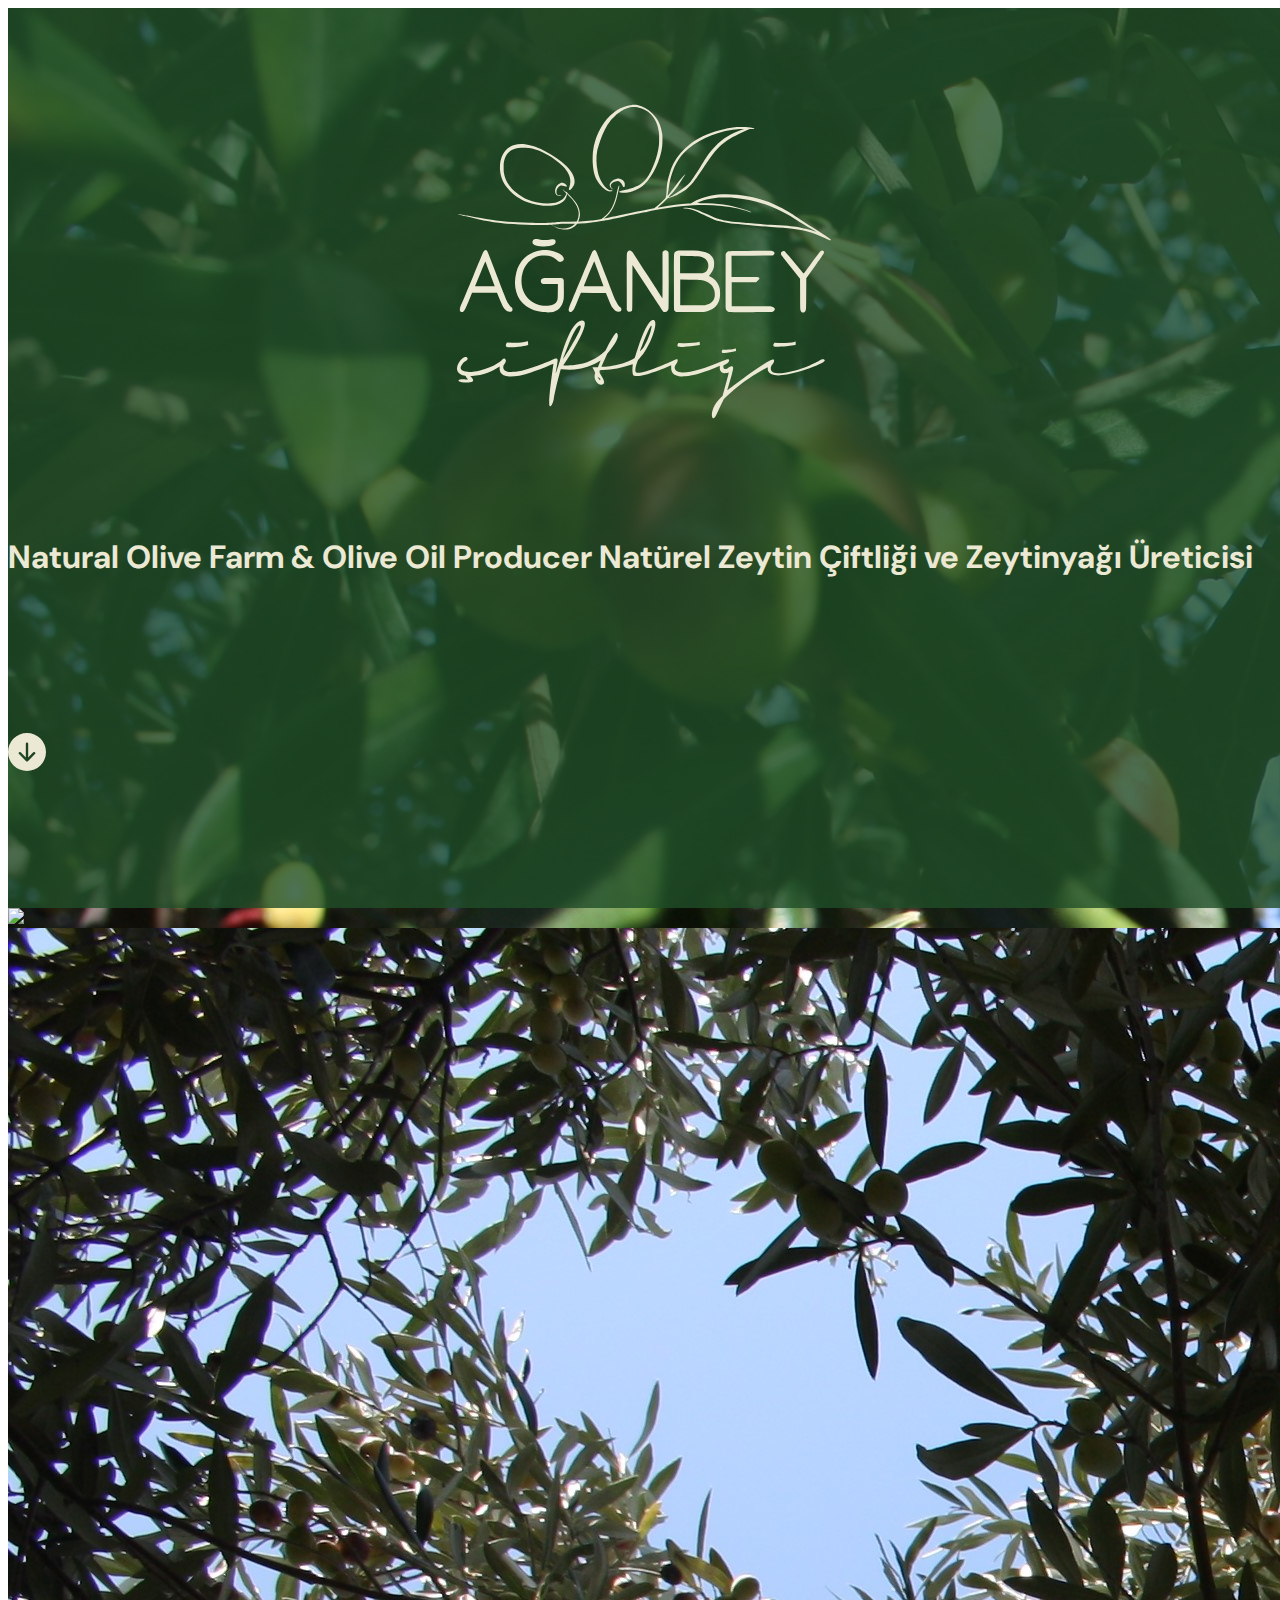
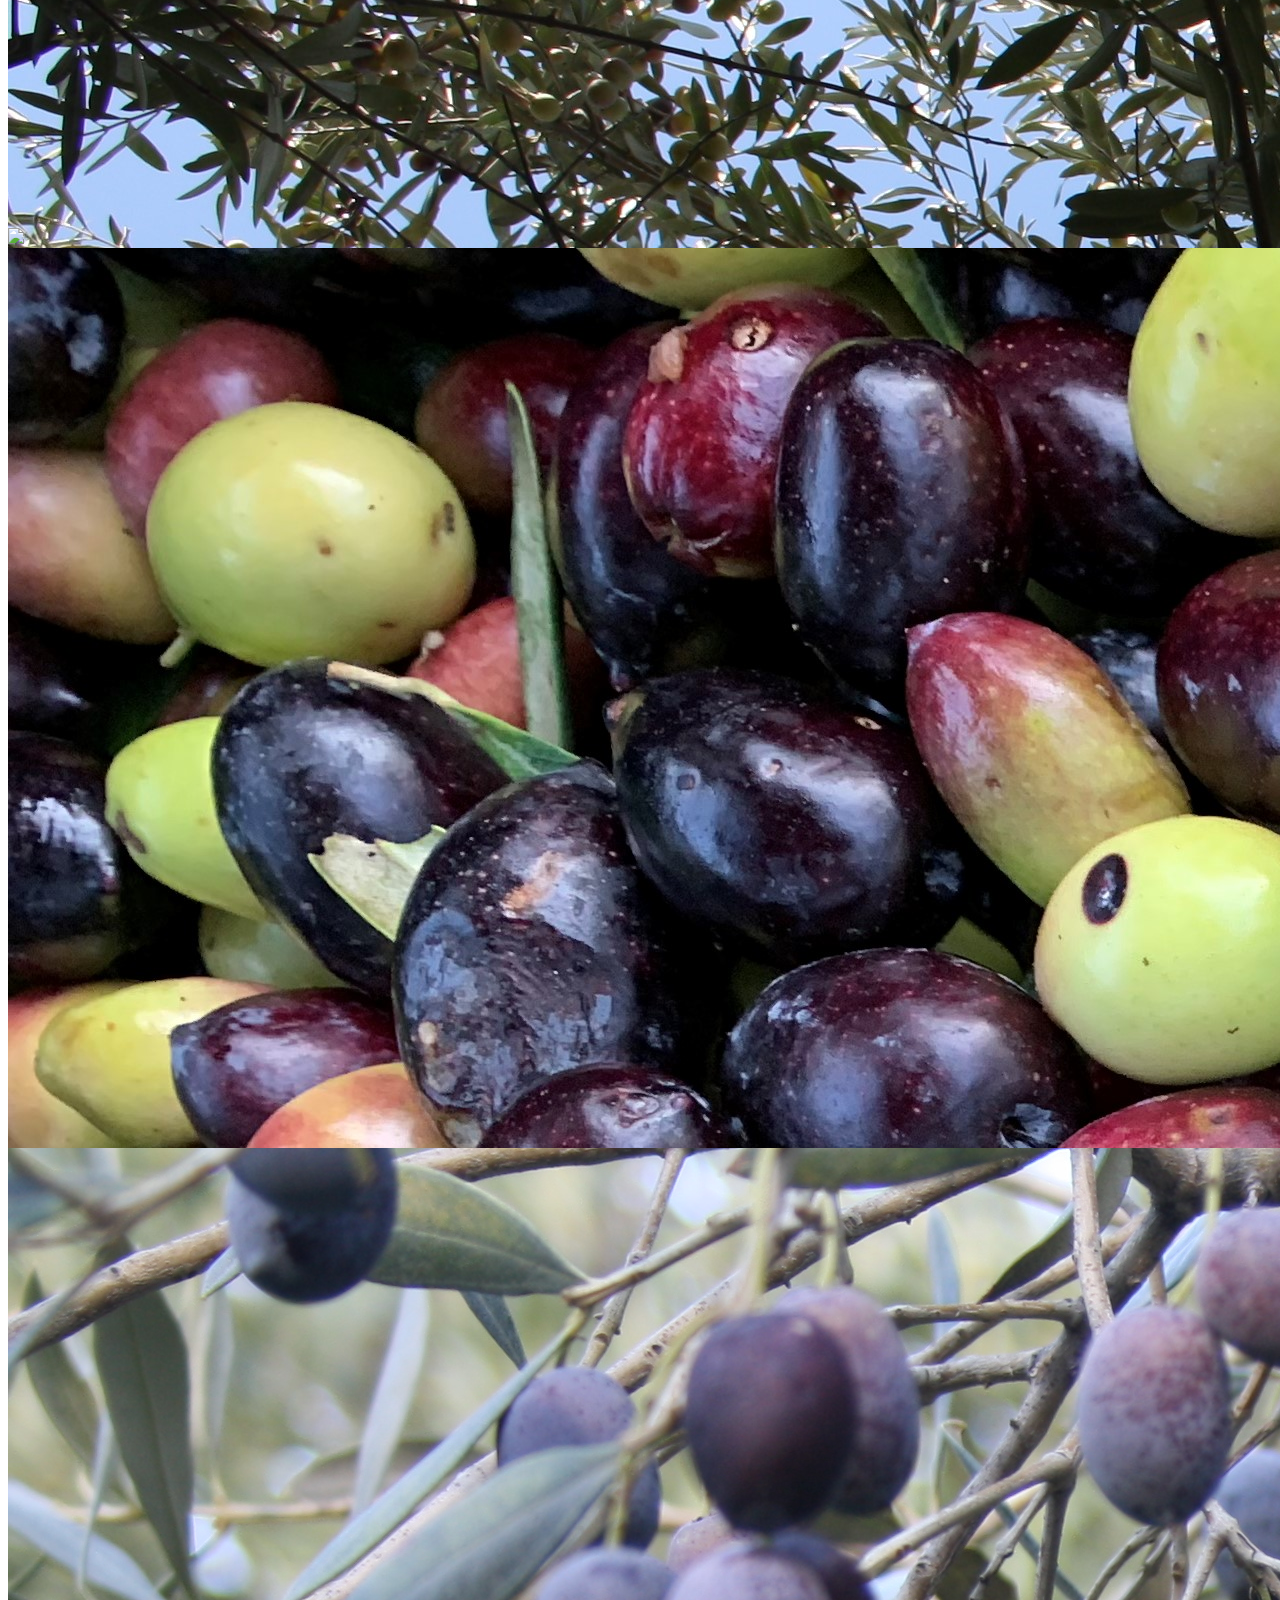
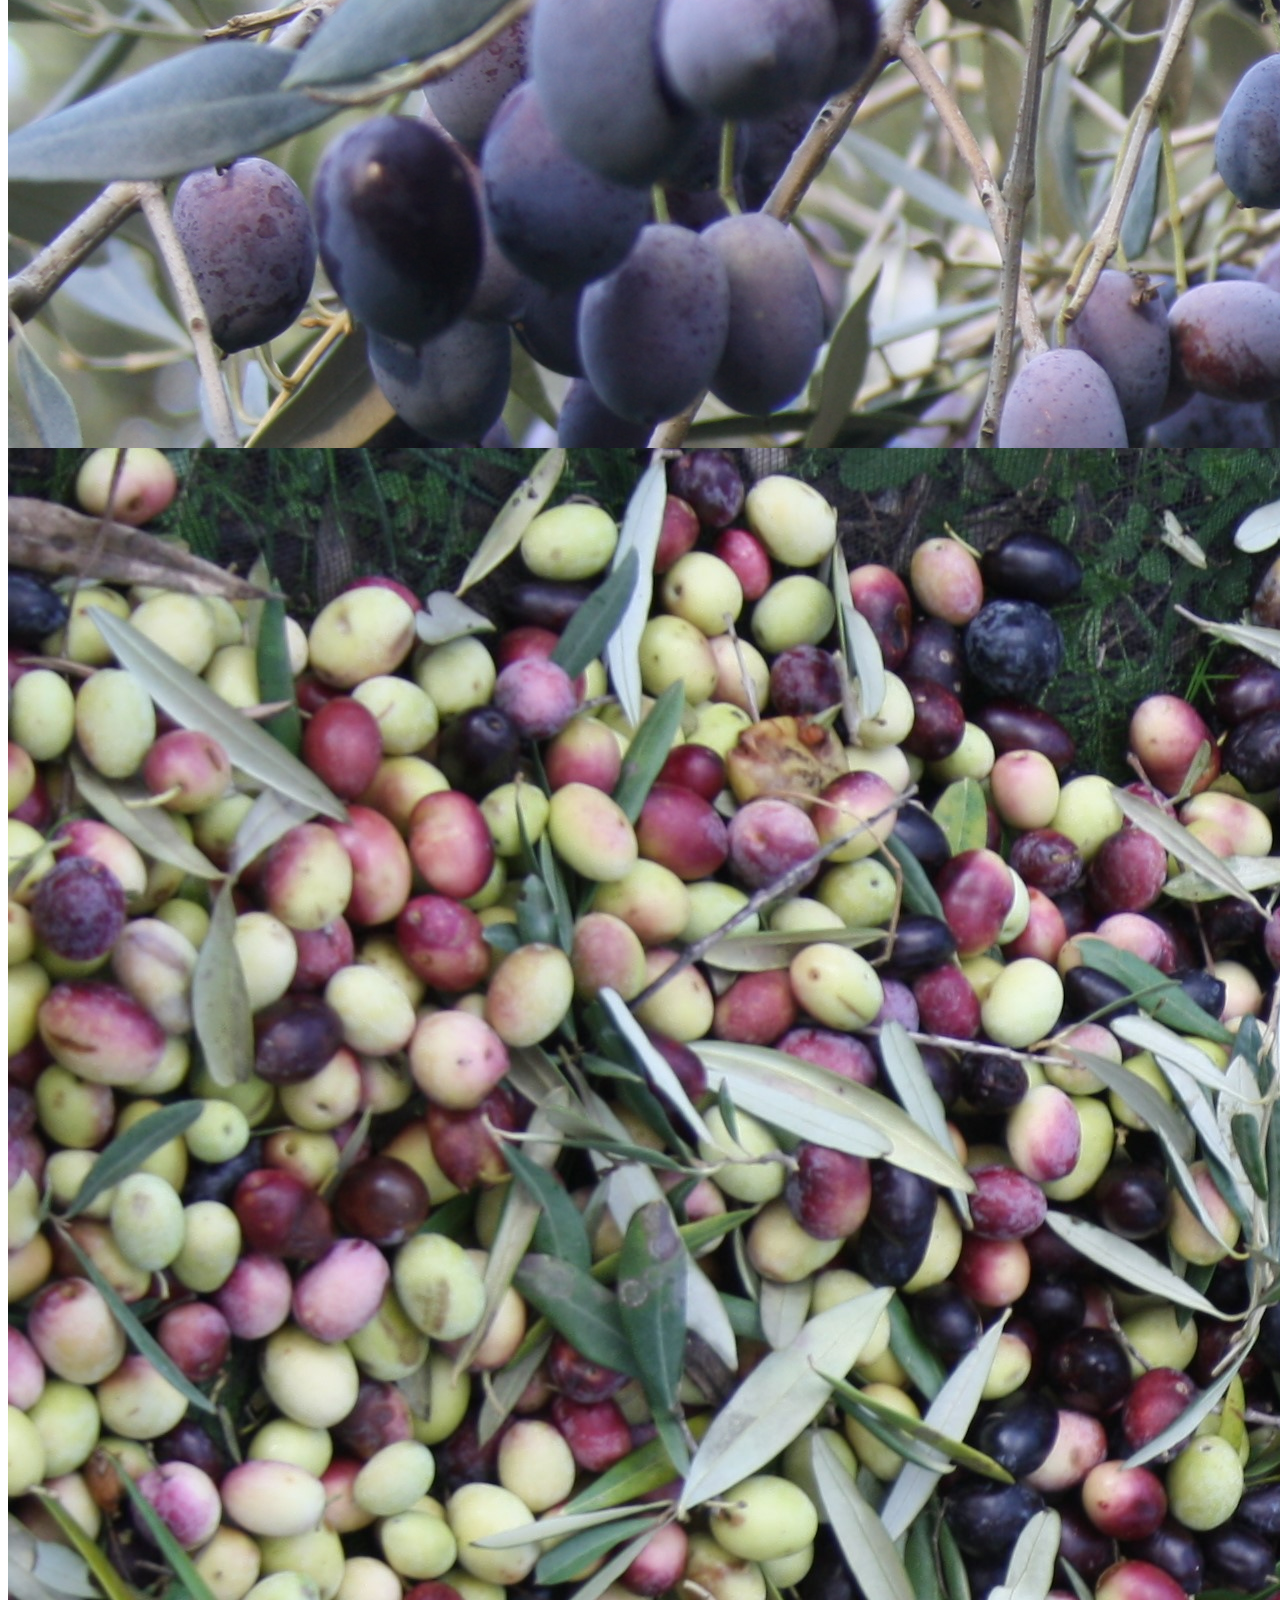
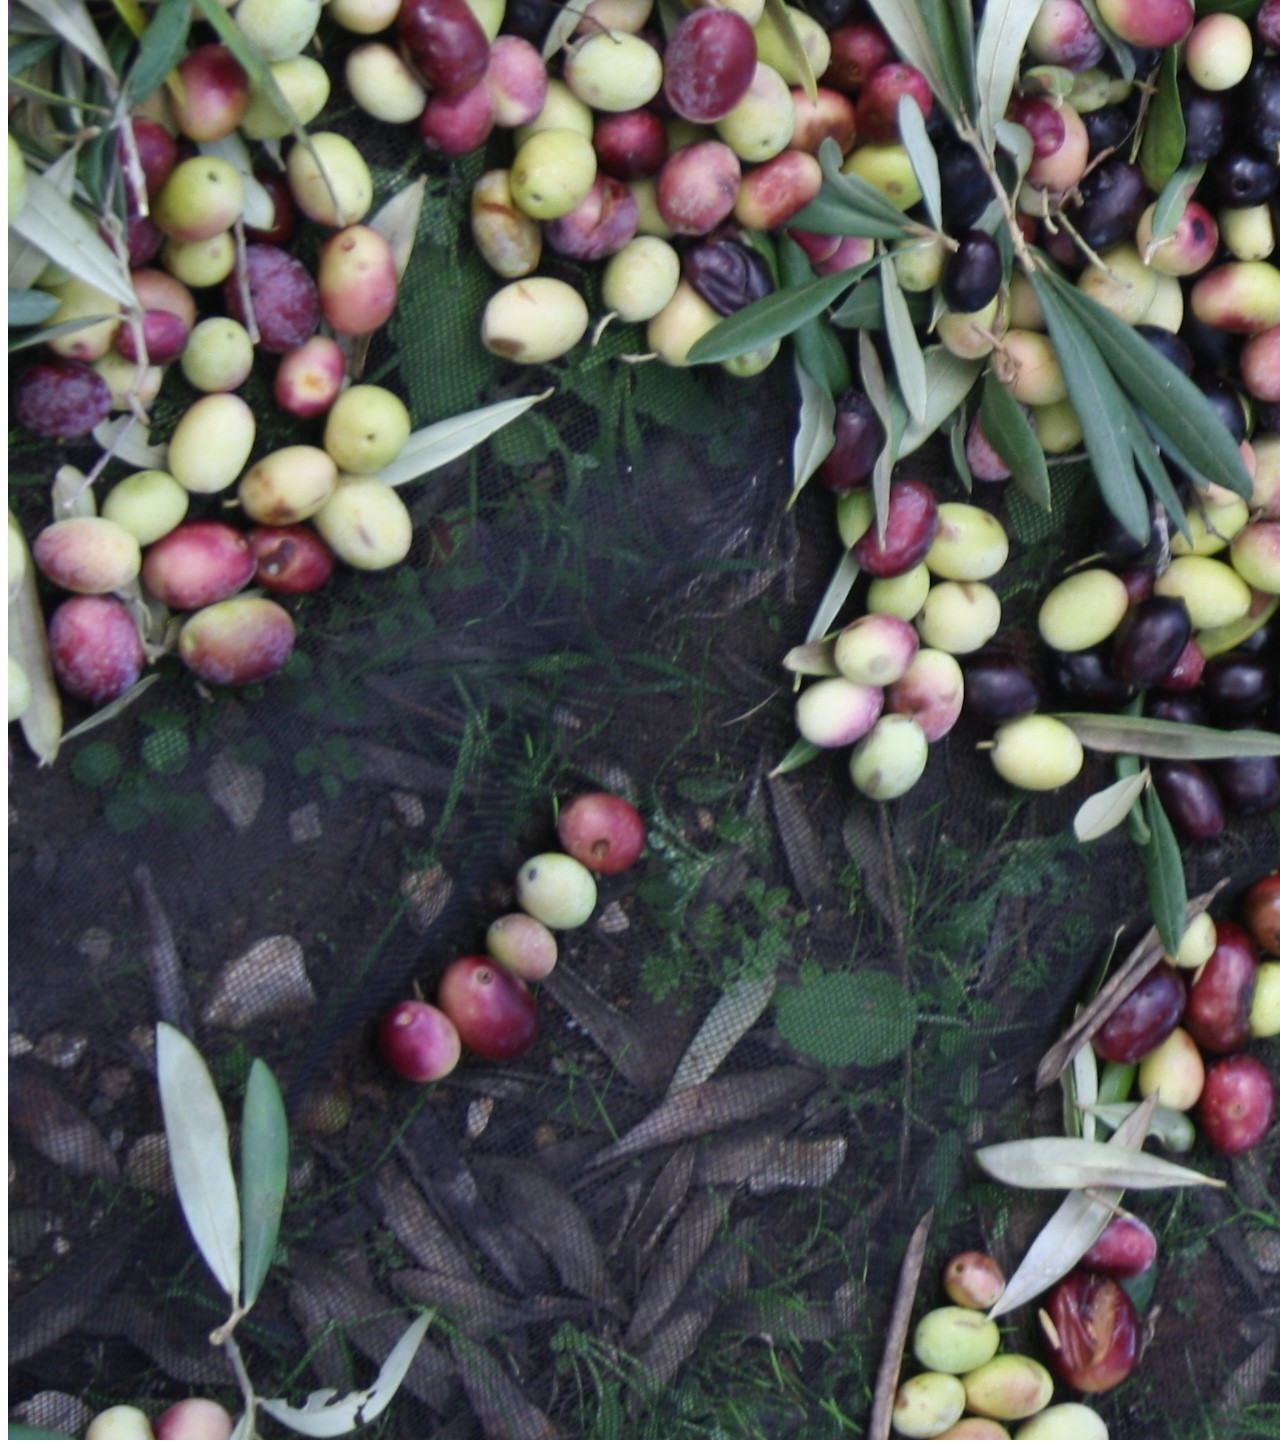
==== commit 0621b953: "update style" ====
--- a/index.html
+++ b/index.html
@@ -13,7 +13,7 @@
 </head>
 <body>
     <!--Base container-->
-  <div class="base container-fluid mx-auto p-0 w-100 d-block" data-spy="scroll" data-target=".navbar-nav" data-offset="0">
+  <div class="base container-fluid mx-auto p-0 w-100 d-block">
         <!--Intro-->
         <div class="intro container-fluid w-100 mx-auto forest d-flex p-0" id="home">
           <!--Overlay-->
@@ -76,23 +76,23 @@
             <div class="dd collapse navbar-collapse" id="navbarNavDropdown">
               <ul class="navbar-nav mx-auto dm-sans">
                 <li class="nav-item px-4">
-                  <a class="nav-link active" aria-current="page" href="#" href="#scrollspyHeading1">
+                  <a class="nav-link active" aria-current="page" href="#">
                     <span class="eng">Home</span><span class="turk">Anasayfa</span></a>
                 </li>
                 <li class="nav-item px-4">
-                  <a class="nav-link" href="#about" href="#scrollspyHeading2">
+                  <a class="nav-link" href="#about">
                     <span class="eng">About Us</span><span class="turk">Hikayemiz</span></a>
                 </li>
                 <li class="nav-item px-4">
-                  <a class="nav-link" href="#products" href="#scrollspyHeading3">
+                  <a class="nav-link" href="#products">
                     <span class="eng">Our Products</span><span class="turk">Ürünlerimiz</span></a>
                 </li>
                 <li class="nav-item px-4">
-                  <a class="nav-link" href="checkout.html" href="#scrollspyHeading4">
+                  <a class="nav-link" href="checkout.html">
                     <span class="eng">Online Store</span><span class="turk">Mağaza</span></a>
                 </li>
                 <li class="nav-item px-4">
-                  <a class="nav-link" href="#contact" href="#scrollspyHeading5">
+                  <a class="nav-link" href="#contact">
                     <span class="eng">Contact Us</span><span class="turk">İletişim</span></a>
                 </li>
                 <li class="nav-item px-4">
@@ -115,23 +115,23 @@
            <div class="row mx-auto w-100">
               <h2 class="text-center my-4 dm-sans">
                 <span class="eng">Embracing Traditions, Chasing Novelties</span>
-                <span class="turk">Gelenekseli kucaklıyoruz, Yenilikleri Kovalıyoruz</span>
+                <span class="turk">Gelenekseli Kucaklıyoruz, Yenilikleri Kovalıyoruz</span>
               </h2>
             </div>
             <div class="swash w-100 pb-4 mx-auto d-inline-flex justify-content-center">
               <img src="media/images/swash.svg" alt="swash"></div>
           </div>
           <div class="pic row p-0 mx-auto d-flex align-items-start justify-content-center">
-            <div class="pic-frame col-lg-6 p-2 bg-light shadow">
-              <img src="media/images/photos/pic.jpg" alt="" class="mx-auto">
-            </div>
-            <div class="blurb col-lg-6 d-flex flex-wrap align-items-center">
-              <blockquote class="dm-sans text-center px-4 w-100">
+            <div class="pic-frame col-lg-6">
+              <img src="media/images/photos/pic.jpg" alt="pic" width="100%" class="shadow">
+            </div>
+            <div class="blurb col-lg-4 d-flex flex-wrap align-items-center p-2 shadow">
+              <blockquote class="dm-sans fw-bold text-center pb-3 w-100">
                 <br>
                 <span class="eng"> 
-                The necessities of the lifestyle we are in pursuit of as a family:<br><br>
+                The necessities of the lifestyle <br> we are in pursuit of as a family:<br><br>
                 flavor, health, nature, and pleasure.<br><br>
-                Our goal is to share this special blend with you. <br>
+                Our goal is to share <br> this special blend with you. <br>
               </span>
               <span class="turk">
                 Peşinde olduğumuz <br> hayatın vazgeçilmezleri: <br><br>
@@ -139,8 +139,6 @@
                 Amacımız bu harmanı <br> sizlerle buluşturmak. <br>
               </span>
               </blockquote>
-              <div class="swash w-100 py-4 mx-auto d-inline-flex justify-content-center">
-                <img src="media/images/swash.svg" alt="swash"></div>
             </div>
           </div>
           <!--Whitespace-->
@@ -219,9 +217,11 @@
                 <iframe class="mx-auto border border-secondary" loading="lazy" allowfullscreen 
                 src="https://www.google.com/maps/embed/v1/view?zoom=12&&center=38.3042%2C26.4371&key=AIzaSyBO-uzR-JcE9ai0TGenHOiL3_WA2a0SMlI">
               </iframe>
-                <p class="address dm-sans text-center w-100 mt-4">
+                <p class="address dm-sans text-center w-100 mt-4 fw-bold">
                   Reisdere Mahallesi, Hirsiz Dere, Mevkii no.6,<br>
                   35930, Çeşme/İzmir, Türkiye
+                  <br><br>
+                  Opening Hours: 00:00 - 00:00 (Mon - Sun)
                 </p>
             </section>
           
@@ -237,7 +237,7 @@
                   <span class="turk">Ürünlerimiz</span>
                 </h1>
                 <p class="w-75 mx-auto dm-sans text-center">
-                  <span class="eng">
+                  <span class="">
                     Learn more about how we grow and harvest our olives 
                     and our natural oil production methods below.
                   </span>
@@ -249,10 +249,12 @@
                 <div class="col-lg-6 products-all p-2 mx-auto bg-light shadow">
                   <img src="media/images/photos/products-all.jpg" alt="all-products">
                 </div>
-                <div class="buy col-lg-5 mx-auto d-flex flex-wrap justify-content-center shadow">
-                  <h3 class="text-light dm-sans w-100 text-center mt-4">Visit Our Online Store</h3>
+                <div class="buy col-lg-5 mx-auto d-flex flex-wrap justify-content-center p-3 shadow">
+                  <h3 class="text-light dm-sans w-100 text-center mt-4 fw-bold">Visit Our Online Store</h3>
                   <a href="checkout.html" class="mx-auto">
-                  <button type="button" class="btn btn-lg dm-sans my-5 border border-light">Shop Now</button>
+                  <button type="button" class="btn dm-sans my-5 border border-light fw-bold">Shop Now
+                    <img src="media/images/shopping_cart_white_24dp.svg" alt="cart">
+                  </button>
                 </a>
               </div>
 
@@ -338,26 +340,45 @@
               </div>
               
               <!--Whitespace-->
-              <div class="whitespace w-100 mx-auto"></div>
+              <div class="w-100 mx-auto"></div>
               <!--Product container end-->
             </div> 
 
             <!--Contact container-->
-          <div class="container mx-auto w-100 d-block p-0 border border-light pb-5" id="contact">
+          <div class="contact container mx-auto w-100 d-block p-0 border border-light pb-5" id="contact">
             <div class="row w-100 mx-auto my-4">
               <h1 class="my-4 pt-4 w-100 text-center dm-sans fw-bold">
                 <span class="eng">Contact Us</span>
                 <span class="turk">İletişim</span>
               </h1>
-              <p class="w-75 mx-auto dm-sans text-center">If you would like to get in touch with us, please
-                fill out the form below. Alternatively, you can also contact us directly via social media.</p>
-            </div>
-            <div class="row w-100 mx-auto d-inline-flex p-0">
-
-  
+      
+              <div class="cm col-lg-6 border-end border-dark d-flex align-items-center mt-4">
+                <p class="w-75 mx-auto dm-sans text-center">
+                  If you would like to get in touch with us, please
+                email us or you can give us a call during opening hours. 
+                Alternatively, you can also contact us directly via social media.
+              </p>
+              </div>
+              <div class="col-lg-6 mt-4">
+                <ul class="mt-2">
+                  <li class="py-2">
+                    <i class="fab fa-instagram"></i>
+                    <a href="https://instagram.com/aganbeyciftlik" target="_blank">&nbsp;&nbsp; @abanbeyciftlik</a>
+                  </li>
+                  <li class="py-2">
+                    <i class="far fa-envelope"></i>
+                    <a href="#" target="_blank">&nbsp;&nbsp; hello@aganbey.com</a>
+                  </li>
+                  <li class="py-2">
+                    <i class="fas fa-phone-alt"></i>
+                    <a href="#" target="_blank">&nbsp;&nbsp; +90 0 000 000</a>      
+                  </li>
+                  
+                </ul>
+              </div>
               
-              <!--Content row container end-->
-            </div>
+            </div>
+            
 
             <!--Contact container end--> 
           </div>
--- a/sass/style.css
+++ b/sass/style.css
@@ -120,7 +120,7 @@
 
 .promo .buy button {
   background-color: transparent;
-  font-size: 2rem;
+  font-size: 1.3rem;
 }
 
 @media (max-width: 575.98px) {
@@ -224,25 +224,45 @@
   }
 }
 
-@media (max-width: 575.98px) {
-  .social-div {
-    padding-top: 12%;
-  }
-}
-
-.social-div .si {
-  width: 55%;
-}
-
-@media (max-width: 575.98px) {
-  .social-div .si {
-    width: 75%;
-  }
-}
-
-.social-div .si i {
-  font-size: 3.8rem;
+.contact i {
+  font-size: 2rem;
   color: #1f4d28;
+}
+
+.contact .fa-instagram {
+  font-size: 2.2rem;
+}
+
+@media (max-width: 575.98px) {
+  .contact ul {
+    padding: 0;
+  }
+}
+
+.contact ul li {
+  list-style: none;
+}
+
+@media (max-width: 575.98px) {
+  .contact ul li {
+    display: -webkit-box;
+    display: -ms-flexbox;
+    display: flex;
+    -webkit-box-pack: center;
+        -ms-flex-pack: center;
+            justify-content: center;
+  }
+}
+
+.contact a {
+  text-decoration: none;
+  color: #1f4d28;
+}
+
+@media (max-width: 575.98px) {
+  .contact .cm {
+    border: none !important;
+  }
 }
 
 .intro {
@@ -387,6 +407,9 @@
   height: -webkit-fit-content;
   height: -moz-fit-content;
   height: fit-content;
+  -webkit-box-pack: center;
+      -ms-flex-pack: center;
+          justify-content: center;
 }
 
 @media (max-width: 575.98px) {
@@ -396,12 +419,6 @@
         -ms-flex-direction: column;
             flex-direction: column;
   }
-}
-
-.front .pic img {
-  width: 100%;
-  padding: 0;
-  margin: 0 auto;
 }
 
 .front blockquote {
@@ -420,8 +437,9 @@
   font-weight: bolder;
 }
 
-.pic .blurb .swash {
-  max-width: 20%;
+.pic .blurb {
+  background-color: #657533;
+  color: white;
 }
 
 @media (max-width: 575.98px) {
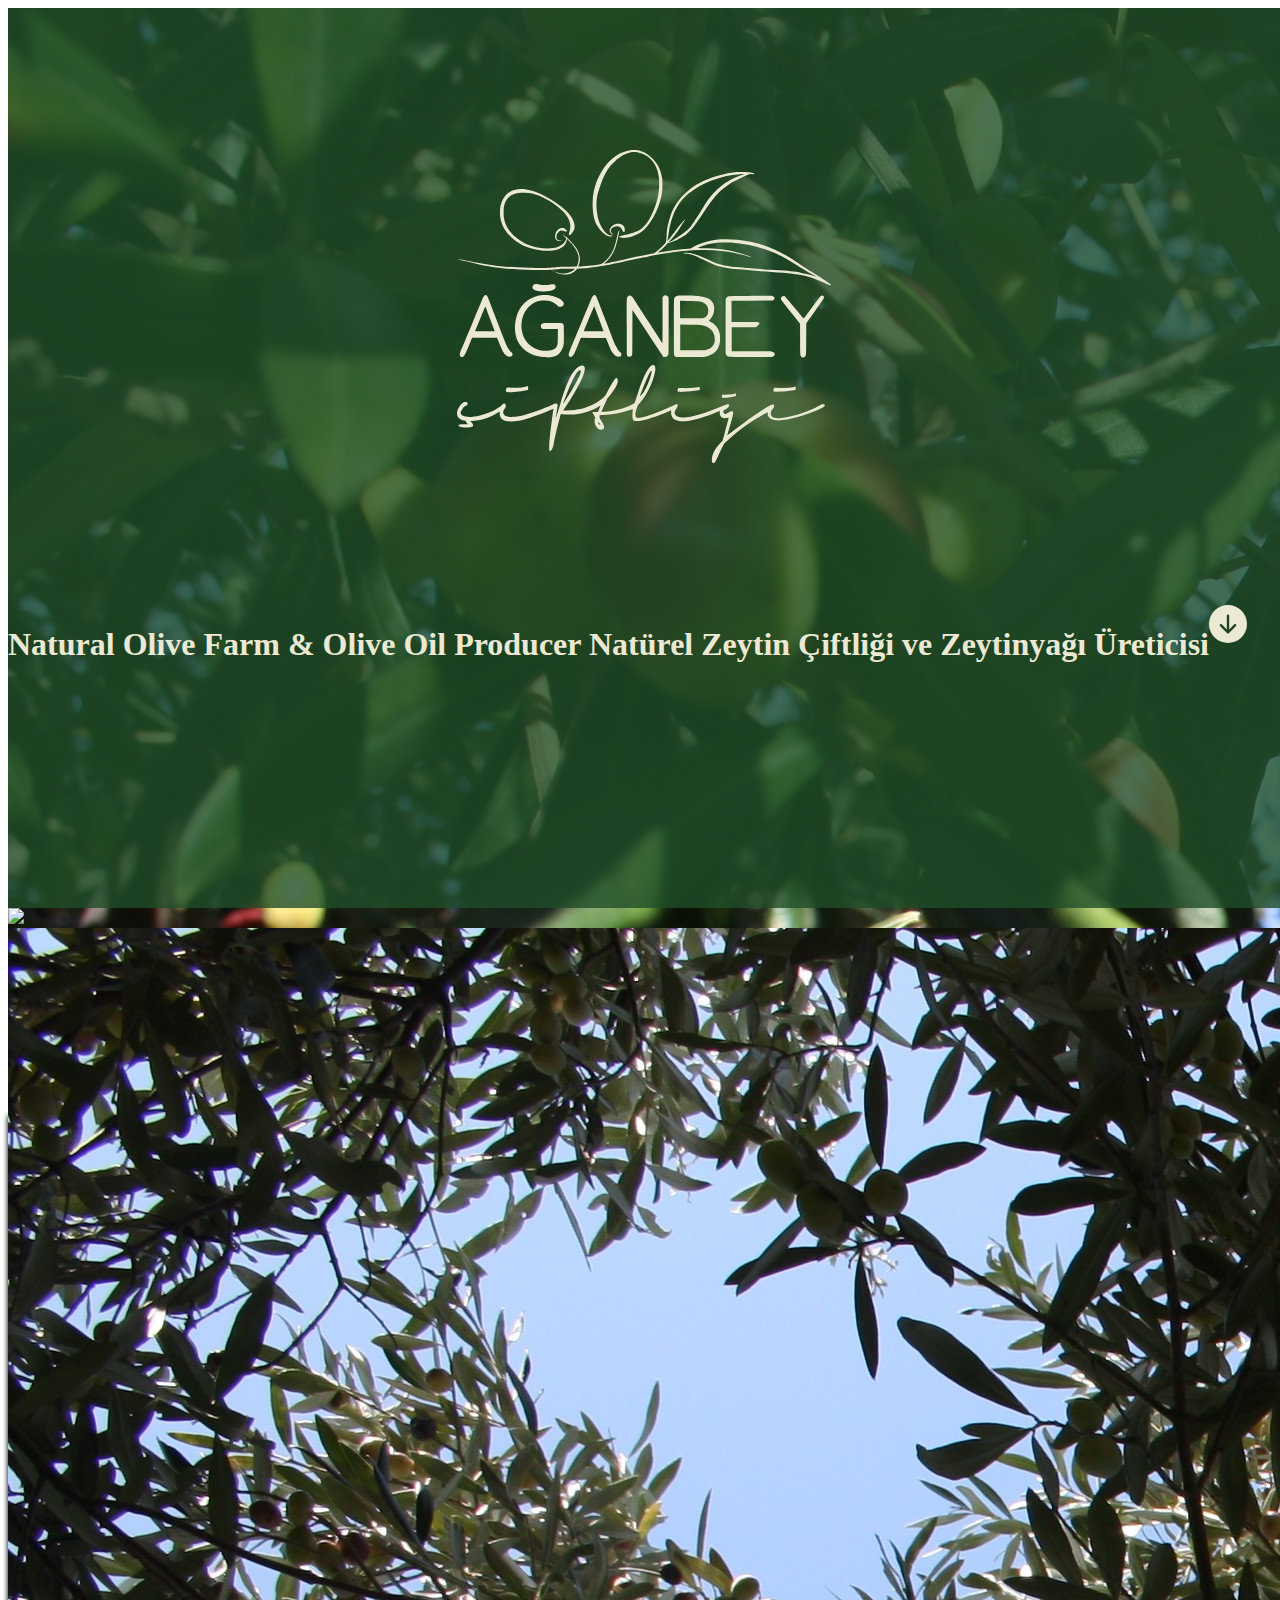
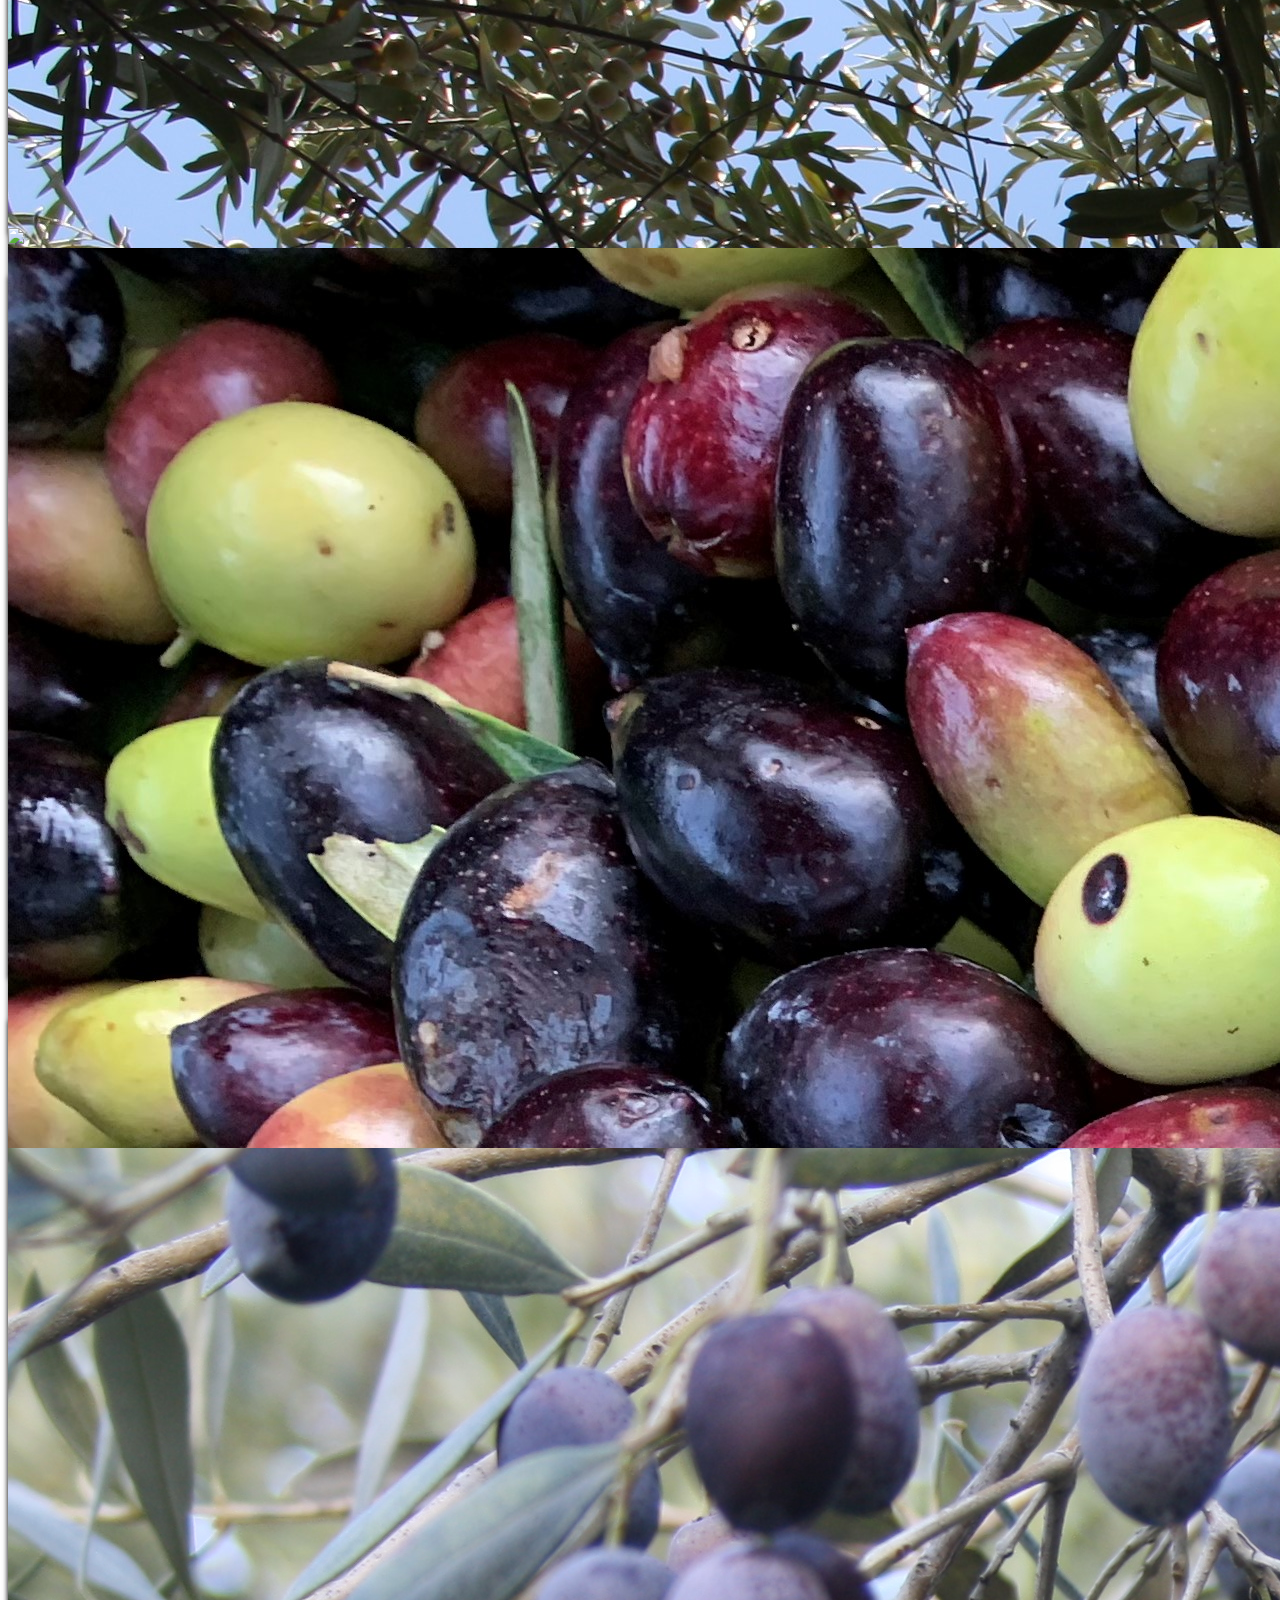
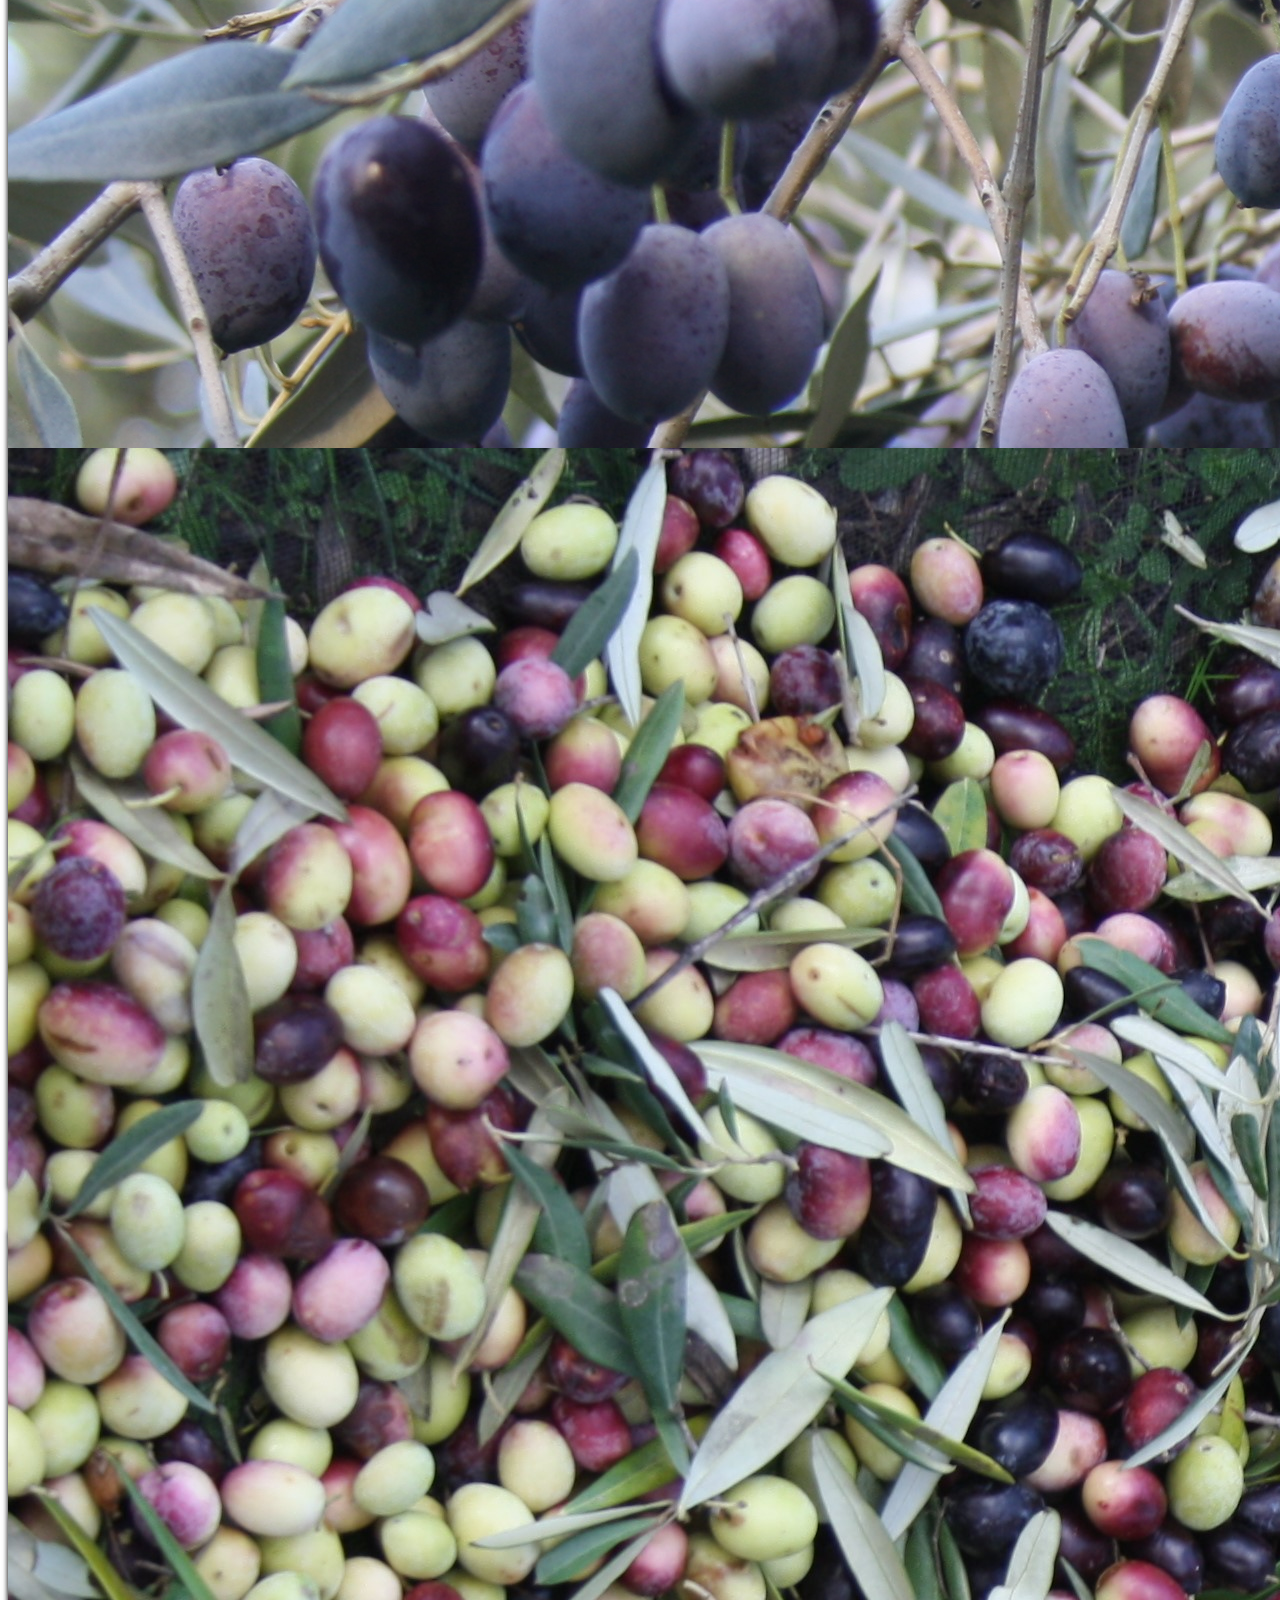
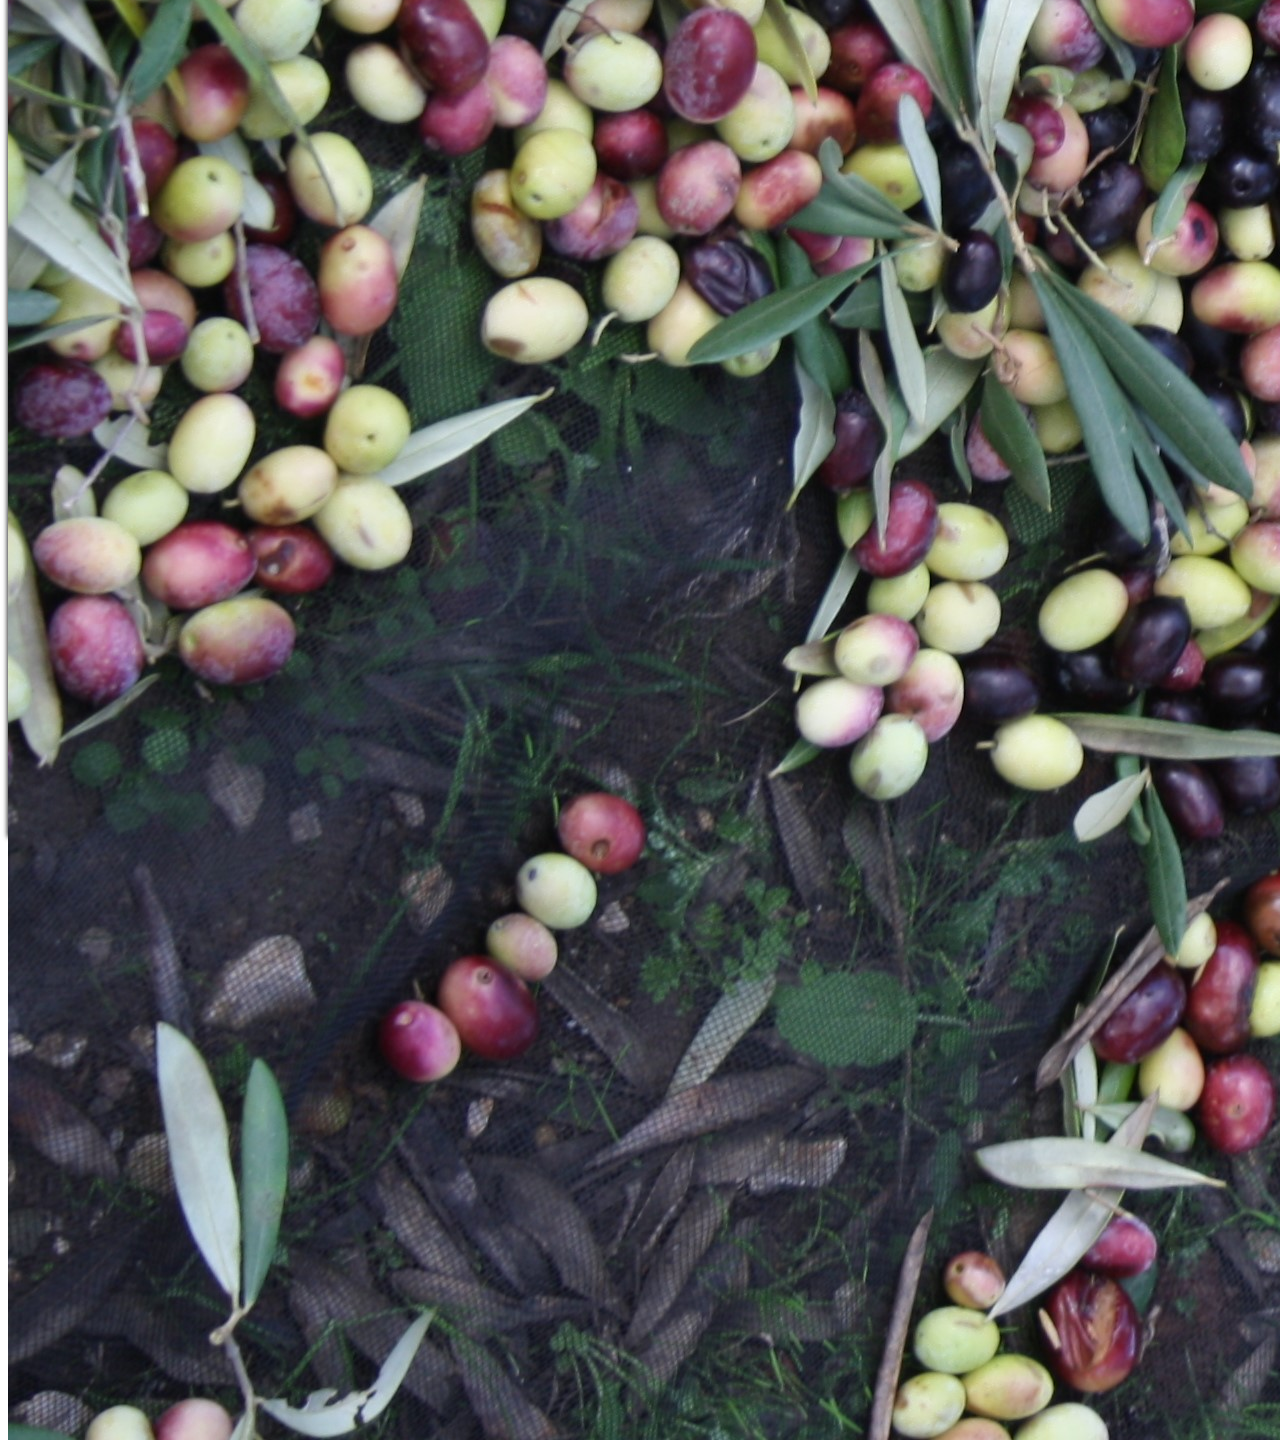
==== commit 016d6d9c: "update website" ====
--- a/index.html
+++ b/index.html
@@ -19,7 +19,7 @@
           <!--Overlay-->
           <div class="overlay w-100">
             <img src="media/images/aganbey-logo-01.svg" alt="Aganbey">
-            <h1 class="first w-100 mx-auto text-center dm-sans">
+            <h1 class="first w-100 mx-auto text-center register">
               <span class="eng">
                 Natural Olive Farm & Olive Oil Producer
               </span>
@@ -69,12 +69,12 @@
             <!--Off nav ul controls-->
             <div class="lang d-inline-flex p-0 m-0 align-items-center text-white">
               <!--Language controls-->
-              <div class="btn dm-sans text-light" id="TR-btn">Türkçe</div>|
-              <div class="btn text-light dm-sans" id="ENG-btn">English</div>
+              <div class="btn dm-sans text-light lng" id="TR-btn">Türkçe</div>|
+              <div class="btn text-light dm-sans lng" id="ENG-btn">English</div>
             </div>
             <!--Main ul/dropdown-->
             <div class="dd collapse navbar-collapse" id="navbarNavDropdown">
-              <ul class="navbar-nav mx-auto dm-sans">
+              <ul class="navbar-nav mx-auto register">
                 <li class="nav-item px-4">
                   <a class="nav-link active" aria-current="page" href="#">
                     <span class="eng">Home</span><span class="turk">Anasayfa</span></a>
@@ -93,7 +93,7 @@
                 </li>
                 <li class="nav-item px-4">
                   <a class="nav-link" href="#contact">
-                    <span class="eng">Contact Us</span><span class="turk">İletişim</span></a>
+                    <span class="eng">Contact</span><span class="turk">İletişim</span></a>
                 </li>
                 <li class="nav-item px-4">
                   <a class="nav-link" href="#">
@@ -113,7 +113,7 @@
           <div class="welcome row m-1">
             
            <div class="row mx-auto w-100">
-              <h2 class="text-center my-4 dm-sans">
+              <h2 class="text-center my-4 register">
                 <span class="eng">Embracing Traditions, Chasing Novelties</span>
                 <span class="turk">Gelenekseli Kucaklıyoruz, Yenilikleri Kovalıyoruz</span>
               </h2>
@@ -125,34 +125,33 @@
             <div class="pic-frame col-lg-6">
               <img src="media/images/photos/pic.jpg" alt="pic" width="100%" class="shadow">
             </div>
-            <div class="blurb col-lg-4 d-flex flex-wrap align-items-center p-2 shadow">
-              <blockquote class="dm-sans fw-bold text-center pb-3 w-100">
-                <br>
-                <span class="eng"> 
-                The necessities of the lifestyle <br> we are in pursuit of as a family:<br><br>
-                flavor, health, nature, and pleasure.<br><br>
-                Our goal is to share <br> this special blend with you. <br>
-              </span>
-              <span class="turk">
-                Peşinde olduğumuz <br> hayatın vazgeçilmezleri: <br><br>
-                Lezzet, sağlık, keyif ve doğa. <br><br>
-                Amacımız bu harmanı <br> sizlerle buluşturmak. <br>
-              </span>
-              </blockquote>
+            <div class="blurb col-lg-4 d-flex flex-wrap align-items-center p-3 shadow">
+              <div class="w-100 h-100 mx-auto border border-light p-3">
+                <blockquote class="register fw-bold text-center w-100 m-0">
+                  <span class="eng"> 
+                  The necessities of the lifestyle <br> we are in pursuit of as a family:<br><br>
+                  <span class="phrase">flavor, health, nature, and pleasure.</span><br><br>
+                  Our goal is to share <br> this special blend with you. <br>
+                </span>
+                <span class="turk">
+                  Peşinde olduğumuz hayatın vazgeçilmezleri: <br><br>
+                  <span class="phrase">Lezzet, sağlık, keyif ve doğa.</span> <br><br>
+                  Amacımız bu harmanı <br> sizlerle buluşturmak. 
+                </span>
+                </blockquote>
+              </div>
             </div>
           </div>
           <!--Whitespace-->
           <div class="whitespace w-100 mx-auto"></div>
           <!--Front page content end-->
         </div>
-
-      
           <!--About container-->
           <div class=" about container mx-auto w-100 d-block p-0 border border-light" id="about">
             <div class="row w-100 mx-auto my-4">
               <h1 class="my-2 pt-4 w-100 text-center dm-sans fw-bold">
-                <span class="eng">About Us</span>
-                <span class="turk">Hikayemiz</span>
+                <span class="eng"><img src="/media/text/headings/about-us.svg" alt="About Us"></span>
+                <span class="turk"><img src="/media/text/headings/hikayemis.svg" alt="Hikayemiz"></span>
               </h1>
             </div>
             
@@ -162,8 +161,8 @@
                 abroad to follow her dreams to only find out that it has always been back at nature in the precious 
                 lands of the Aegean coast…</span>
                 <span class="turk">
-                  Hayatlarını turizm ve servis sektörüne adamış, 20 sene önce zeytin ağacına aşık olmuş bir çift ve yurtdışında 
-                  aradığını bulamayıp, asıl aradığının doğada olduğunu fark ederek kıymetli Ege topraklarına dönmüş kızları… 
+                  Hayatlarını turizm ve servis sektörüne adamış, 20 sene önce zeytin ağacına aşık olmuş bir çift ve asıl aradığının doğada 
+                  olduğunu fark ederek kıymetli Ege topraklarına dönmüş kızları… 
                 </span>
                 
                 <br>
@@ -181,11 +180,12 @@
               </span>
               <span class="turk">
                 Çeşme yarımadasında, Alaçatı’ya 11 km uzaklıktaki Reisdere köyünde 300 dönüme yakın, bölgemizin en büyük tek bahçe 
-                zeytin çiftliklerinden bir tanesiyiz. Bizim hikayemiz iki jenerasyondur restoran ve otelcilik yapan bir ailenin, 
-                 ağacı olarak bilinen zeytine aşık olması ve 20 sene önce üretim yapmakta olduğumuz araziyi almalarıyla başlıyor. 
-                 Başlarda sadece kendi tüketimimiz ve Alaçatı’daki restoranımız Papazz için ürettiğimiz zeytin yağı, hobi ve 
-                 öğrenim deneyimi olmaktan çıkıp bir tutkuya dönüştü. Ağacın kendisinin, meyvesinin ve yağının büyüsüne kapılıp 
-                 istemsizce daha fazlasını bilmeye, öğrenmeye ve üretmeye başladık. 
+                zeytin çiftliklerinden bir tanesiyiz ve tamamiyle natürel birinci kalite zeytinyağı üretmekteyiz. Bizim hikayemiz 
+                iki jenerasyondur restoran ve otelcilik yapan bir ailenin, hayat ağacı olarak bilinen zeytine aşık olması ve 20 sene 
+                önce üretim yapmakta olduğumuz araziyi almalarıyla başlıyor. Başlarda sadece kendi tüketimimiz ve Alaçatı’daki restoranımız 
+                Papazz için ürettiğimiz zeytin yağı, hobi ve öğrenim deneyimi olmaktan çıkıp bir tutkuya dönüştü. Ağacın kendisinin, 
+                meyvesinin ve yağının büyüsüne kapılıp istemsizce daha fazlasını bilmeye, öğrenmeye ve üretmeye başladık. Topraktan 
+                sofranıza her adımıyla aile olarak bizzat ilgilendiğimiz ürünlerimizi paylaşabilmek için bu markayı kurduk. 
               </span>
                
                 <br><br>
@@ -199,49 +199,32 @@
                 gifts.
               </span>
               <span class="turk">
-                Kurduğumuz markamızla yılların birikimini sizlerle paylaşmaya karar verdik. Her zaman yerli, yerel, özel ve 
-                güzeli arayan bir aile olarak doğal ve sürdürülebilirlik ilkelerini yansıtan bir marka, yaşam ve aktivite alanı
-                oluşturmaya çalışmaktayız. 
+                Kurduğumuz markamızla birikimlerimizin meyvelerini sizinle paylaşmak istiyoruz. Her zaman yerli, yerel, 
+                özel ve güzeli arayan bir aile olarak doğal ve sürdürülebilirlik ilkelerini yansıtan bir marka, yaşam ve 
+                aktivite alanı oluşturmaya çalışmaktayız.
               </span>
               </article>
               <div class="swash w-100 py-5 mx-auto d-inline-flex justify-content-center border-bottom border-light">
                 <img src="media/images/swash.svg" alt="swash"></div>
             </section>
-  
-            <section class="w-100 mx-auto d-flex flex-wrap">
-              <!--GOOGLE MAP-->
-            <h2 class="my-2 w-100 text-center dm-sans py-4 d-inline-block fw-bold">
-              <span class="eng">Our Location</span>
-              <span class="turk">Konumumuz</span>
-            </h2>
-                <iframe class="mx-auto border border-secondary" loading="lazy" allowfullscreen 
-                src="https://www.google.com/maps/embed/v1/view?zoom=12&&center=38.3042%2C26.4371&key=AIzaSyBO-uzR-JcE9ai0TGenHOiL3_WA2a0SMlI">
-              </iframe>
-                <p class="address dm-sans text-center w-100 mt-4 fw-bold">
-                  Reisdere Mahallesi, Hirsiz Dere, Mevkii no.6,<br>
-                  35930, Çeşme/İzmir, Türkiye
-                  <br><br>
-                  Opening Hours: 00:00 - 00:00 (Mon - Sun)
-                </p>
-            </section>
-          
-             <!--Whitespace-->
-          <div class="whitespace w-100 mx-auto"></div>
           <!--About container end-->
             </div>    
             <!--Products container-->
             <div class="product container mx-auto w-100 d-block p-0 border border-light" id="products">
               <div class="row w-100 mx-auto my-4">
                 <h1 class="my-2 w-100 text-center dm-sans pt-4 mb-4 fw-bold">
-                  <span class="eng">Our Products</span>
-                  <span class="turk">Ürünlerimiz</span>
+                  <span class="eng"><img src="/media/text/headings/products.svg" alt=""></span>
+                  <span class="turk"><img src="/media/text/headings/Ürünlerimiz.svg" alt=""></span>
                 </h1>
                 <p class="w-75 mx-auto dm-sans text-center">
-                  <span class="">
+                  <span class="eng">
                     Learn more about how we grow and harvest our olives 
                     and our natural oil production methods below.
                   </span>
-                  <span class="turk"></span>
+                  <span class="turk">
+                    Zeytinlerimiz ve natürel sızma zeytinyağı üretimimiz hakkında bu 
+                    safyanın devamında bilgi alabilirsiniz.
+                  </span>
                 </p>
               </div>
               <div class="promo mx-auto row d-flex align-items-center">
@@ -250,12 +233,18 @@
                   <img src="media/images/photos/products-all.jpg" alt="all-products">
                 </div>
                 <div class="buy col-lg-5 mx-auto d-flex flex-wrap justify-content-center p-3 shadow">
-                  <h3 class="text-light dm-sans w-100 text-center mt-4 fw-bold">Visit Our Online Store</h3>
+                  <div class="w-100 h-100 mx-auto border border-light p-3 d-flex justify-content-center flex-wrap">
+                  <h3 class="text-light dm-sans w-100 text-center mt-4 fw-bold">
+                  <span class="eng">Visit Our Online Store</span>
+                 <span class="turk">Online Mağaza</span>
+                </h3>
                   <a href="checkout.html" class="mx-auto">
-                  <button type="button" class="btn dm-sans my-5 border border-light fw-bold">Shop Now
-                    <img src="media/images/shopping_cart_white_24dp.svg" alt="cart">
+                  <button type="button" class="btn dm-sans my-4 border border-light fw-bold mx-auto">
+                    <span class="eng">Shop Now</span>
+                    <span class="turk">Alışverişe Başla</span>
                   </button>
                 </a>
+                </div>
               </div>
 
               </div>
@@ -264,17 +253,18 @@
               <!--Product articles-->
               <div class="w-100 mx-auto">
                 <section id="hp">
-                  <h3 class="w-75 mx-auto dm-sans text-center p-3 fw-bold">
+                  <h2 class="w-75 mx-auto register text-center p-3 fw-bold">
                     <span class="eng">Harvest and Production</span>
                     <span class="turk">Üretimimiz</span>
-                  </h3>
+                  </h2>
                   <article class="w-75 mx-auto mt-3 dm-sans">
                     <img src="media/images/photos/branch1.jpg" alt="white basket" class="pic2">
                     <span class="eng"> 
                     Our harvesting techniques are traditional. This means that olives are picked by hand or with the assistance
                     of a rake. We retain from using sacks to collect the olives as this could result in olives heating up from
                     not getting enough oxygen. Therefore, our olives are collected into breathable 20-25kg cases with holes 
-                    around and transported to the pressing plant as soon as possible. All of our olive oils are natural extra 
+                    around and transported to the pressing plant as soon as possible. <br><br>
+                    All of our olive oils are natural extra 
                     virgin, cold pressed and horizontally extracted. The extracted olive oil is then transferred to our airtight 
                     chrome tanks, in our temperature-controlled storage space at the farm. In order to keep the oil at its most 
                     natural state we do not filter it. The filtration occurs through natural decantation for 2-4 months. This way
@@ -282,16 +272,20 @@
                     also assuring a longer shelf life.
                   </span>
                    <span class="turk">
-                      Zeytinlerimiz geleneksel yöntemle, yani ağaçtan el ile toplanır. Hasat süresince çuval kullanılmamasına
-                      özen gösterilir. Bunun sebebi toplandıktan sonra zeytin kızışmasını önlemek içindir. Bu yüzden zeytinlerimiz hava alan 
-                      20-25 kg delikli kasalara toplanır ve bekletilmeden sıkım haneye götürülür. Sıkım haneden hava almayan krom tanklara 
-                      boşaltılan yağımız, en natürel hali ile dolumu yapılabilmesi için filtrelenmez. Filtrelenmesi, doğal yollar ile tankta 
-                      bekletilmesi sonucu posanın dibe çökmesi ile gerçekleşir. <br><br>
-                      Bu şekilde dinlendirilmiş, herhangi bir kimyasal süreçten geçmemiş yağımızın en natürel dolumu ve daha uzun süre tüketimi 
-                      garantilenmiş olur. Bu sebepten ötürü yağlarımız, özellikle hasat sonrası sınırlı sayıda ürettiğimiz Filtresiz Erken Hasat 
-                      Soğuk Sıkım Natürel Sızma Zeytinyağımız, bulanık bir görüntüye sahip olabilir ve zamanla dibinde posa oluşabilir. Bunun 
-                      yaşanması çok doğaldır ve tazelik göstergesidir. Ancak krom tanklarda 2 ay ve üstü bir süre dinlendikten sonra daha saydam 
-                      bir görüntüye ulaşılır. 
+                    Ürettiğimiz yağların hepsi natürel sızma zeytinyağıdır. Natürel sızma zeytinyağı, zeytin meyvelerinden yalnızca mekanik 
+                    prosesler ile herhangi bir ön arıtma olmadan elde edilen, içerisine hiçbir gıda katkı maddesi ilave edilmeyen üstün kalite 
+                    bir zeytinyağı çeşididir. Yağlarımızı bu bölgeye ait olan Delice zeytinine aşılı Domat, Memecik, Erkence (Hurma), Çekişte 
+                    ve Gemlik zeytinlerinden üretmekteyiz. Bölgesel iklim koşullarından ötürü çoğunluk Domat ve Memecik zeytinindendir. Zeytinlerimiz
+                     geleneksel yöntemle, yani ağaçtan el ile toplanır. Hasat süresince çuval kullanılmamasına özen gösterilir. Bunun sebebi 
+                     toplandıktan sonra zeytin kızışmasını önlemek içindir. Bu yüzden zeytinlerimiz hava alan 20-25 kg delikli kasalara toplanır 
+                     ve bekletilmeden sıkım haneye götürülür. 
+                    <br><br>
+                    Sıkım haneden hava almayan krom tanklara boşaltılan yağlarımız, en natürel hali ile dolumu yapılabilmesi için filtrelenmez. 
+                    Filtrelenmesi, doğal yollar ile tankta bekletilmesi sonucu posanın dibe çökmesi ile gerçekleşir. <br><br>
+                    Bu şekilde dinlendirilmiş, herhangi bir kimyasal süreçten geçmemiş yağımızın en natürel dolumu ve daha uzun süre tüketimi 
+                    garantilenmiş olur. Bu sebepten ötürü yağlarımız, özellikle hasat sonrası sınırlı sayıda şişelediğimiz yağlarımız, bulanık 
+                    bir görüntüye sahip olabilir ve zamanla dibinde posa oluşabilir. Bunun yaşanması çok doğaldır ve tazelik göstergesidir. 
+                     
                     </span>
                   </article>
                   
@@ -300,10 +294,10 @@
                 </section>
   
                 <section class="w-100 mx-auto" id="bc">
-                  <h3 class="w-75 mx-auto dm-sans text-center p-3 fw-bold">
+                  <h2 class="w-75 mx-auto register text-center p-3 fw-bold">
                      <span class="eng">Bottling and Consumption</span>
                      <span class="turk">Şişelenme ve Tüketim </span>
-                  </h3>
+                  </h2>
                   <article class="w-75 mx-auto mt-3 dm-sans">
                     <img src="media/images/photos/clear-bottle.jpg" alt="olive oil bottle" class="pic3">
                     <span class="eng">
@@ -324,13 +318,15 @@
                   </span>
                     
                     <span class="turk">
+                      <br>
                       Zeytin yağımızın şişelenmesi sipariş üzerinedir, böylelikle en optimal saklama koşullarında saklanmış, daha uzun süreli 
-                      tüketimi ve tazeliği garantilenmiş olur. Zeytinyağı tüketilirken önemli ve dikkat edilmesi gereken hususlar vardır. 
+                      tüketimi ve tazeliği garantilenmiş olur. <br><br>
+                      Zeytinyağı tüketilirken önemli ve dikkat edilmesi gereken hususlar vardır. 
                       <br><br>
                       Zeytinin yağının bir meyve yağı olmasının unutulmaması ve o yüzden doğru koşullarda muhafaza edilmesi önemlidir. 
                       <br> <br>
-                      Üretilmiş asit seviyesinde ve tazeliğinde tüketilmek isteniyorsa, 3-6 ay içerisinde tüketilmesi önerilir. Yağlarımızın 
-                      oleik asit seviyesi bu sebepten ötürü 0.4 ile 0.8 arasında değişim göstermektedir. 
+                      Üretilmiş asit seviyesinde ve tazeliğinde tüketilmek isteniyorsa, 3-6 ay içerisinde tüketilmesi önerilir. <br><br>
+                      Yağlarımızın oleik asit seviyesi bu sebepten ötürü 0.4 ile 0.8 arasında değişim göstermektedir. 
                     </span>
                     
                   </article>
@@ -343,27 +339,72 @@
               <div class="w-100 mx-auto"></div>
               <!--Product container end-->
             </div> 
-
             <!--Contact container-->
           <div class="contact container mx-auto w-100 d-block p-0 border border-light pb-5" id="contact">
             <div class="row w-100 mx-auto my-4">
               <h1 class="my-4 pt-4 w-100 text-center dm-sans fw-bold">
-                <span class="eng">Contact Us</span>
-                <span class="turk">İletişim</span>
+                <span class="eng"><img src="media/text/headings/contact.svg" alt="Contact Us"></span>
+                <span class="turk"><img src="media/text/headings/İletişim.svg" alt="İletişim"></span>
               </h1>
-      
-              <div class="cm col-lg-6 border-end border-dark d-flex align-items-center mt-4">
-                <p class="w-75 mx-auto dm-sans text-center">
-                  If you would like to get in touch with us, please
-                email us or you can give us a call during opening hours. 
-                Alternatively, you can also contact us directly via social media.
-              </p>
-              </div>
-              <div class="col-lg-6 mt-4">
+              <div class="w-100 mx-auto row">
+                <p class="w-75 mx-auto dm-sans text-center mb-4">
+                  <span class="turk">
+                    Bize ulaşmak isterseniz mail adresimize mail atabilir yada hafta içi çalışma 
+                    saatleri arasında telefon ile ulaşabilirsiniz. Yada direk olarak sosyal medya 
+                    hesabımızdan ulaşabilirsiniz
+                  </span>
+                  <span class="eng">
+                    If you would like to get in touch with us, please email us or you can give us a call
+                    during opening hours. 
+                    Alternatively, you can also contact us directly via social media.
+              </span> 
+              </div>
+              <div class="cm col-lg-7 border-end border-dark d-flex align-items-center mt-4">
+                <form class="mx-auto d-block text-dark w-75" method="POST" action="" role="form">
+                  <div class="form-group d-inline-block w-100">
+                      <label class="text-dark dm-sans my-2">
+                        <span class="eng">Your Full Name:</span>
+                        <span class="turk">Adınız:</span>
+                      </label>
+                      <input type="text" name="name" class="form-control" required>
+                    </div>
+                  <div class="form-group d-inline-block w-100">
+                    <label class="text-dark dm-sans my-2">
+                      <span class="eng">Your Email address:</span>
+                      <span class="turk">E-Posta:</span>
+                    </label>
+                    <input type="email" name="user-email" class="form-control" placeholder="name@example.com" required>
+                  </div>
+                  <div class="form-group w-100">
+                    <label class="text-dark dm-sans my-2">
+                      <span class="eng">Write your message below:</span>
+                      <span class="turk">Mesajın:</span>
+                    </label>
+                    <textarea class="form-control" name="message"rows="3" required></textarea>
+                  </div>
+                  <div class="btn-div form-group">
+                  <button type="submit" name="submit" class="g-recaptcha btn m-2 dm-sans border border-dark" id="submit" 
+                  data-sitekey="reCAPTCHA_site_key" data-callback='onSubmit' data-action='submit'>Submit</button>
+                  <button type="reset" class="btn m-2 dm-sans border border-dark">Clear Form</button>
+                  </div>
+                </form>
+              </div>
+              <div class="col-lg-5 mt-4">
+                <div class="reserve w-75">
+                  <p class="dm-sans p-3 text-justify">
+                    <span class="eng"> We are currently only accepting guests with reservations, 
+                    please contact us if you would like to book a visit.
+                  </span>
+                   <span class="turk">
+                    Şu an sadece rezervasyon ile misafir kabul etmekteyiz. Bize ulaşmak isterseniz
+                    lütfen bizimle iletişime geçiniz.
+                   </span>
+                  </p>
+                </div>
                 <ul class="mt-2">
                   <li class="py-2">
                     <i class="fab fa-instagram"></i>
-                    <a href="https://instagram.com/aganbeyciftlik" target="_blank">&nbsp;&nbsp; @abanbeyciftlik</a>
+                    <a href="https://instagram.com/aganbeyciftlik" target="_blank">&nbsp;&nbsp; @aganbeyciftlik</a>
                   </li>
                   <li class="py-2">
                     <i class="far fa-envelope"></i>
@@ -371,24 +412,39 @@
                   </li>
                   <li class="py-2">
                     <i class="fas fa-phone-alt"></i>
-                    <a href="#" target="_blank">&nbsp;&nbsp; +90 0 000 000</a>      
+                    <a href="#" target="_blank">&nbsp;&nbsp; +90-5377-393-644</a>      
                   </li>
+                </ul>
+              </div>
+              
+            </div>
+           
+            <div class="location row w-100 mx-auto"><h2 class="register text-center py-3 mt-4">Konumumuz</h2></div>
+            <div class="cc container-fluid m-0 p-0 w-100 d-block">
+              <div class="map-div row">
+                  <iframe class="mx-auto border border-secondary p-0 w-75" loading="lazy" allowfullscreen width="100%" 
+                  src="https://www.google.com/maps/embed/v1/view?zoom=12&&center=38.3042%2C26.4371&key=AIzaSyBO-uzR-JcE9ai0TGenHOiL3_WA2a0SMlI"
+                  >
+                </iframe>
+              </div>
+              <div class="address-div row m-0 d-flex flex-wrap align-items-center">
                   
-                </ul>
-              </div>
-              
-            </div>
-            
-
+                  <p class="address dm-sans text-center w-100 my-3">
+                      <b>Ağanbey Çiftlik <br>
+                        Reisdere Mahallesi, Hirsiz Dere, Mevkii no.6, 35930, Çeşme/İzmir, Türkiye <br><br>
+                      </b>   
+                  <img src="media/images/swash.svg" alt="swash">
+                  </p>
+              </div>
+            </div>
+             <!--Whitespace-->
+          <div class="whitespace w-100 mx-auto"></div>
             <!--Contact container end--> 
           </div>
           <!--Content container end-->
         </div> 
         <!--Footer--> 
         <footer class=" row w-100 mx-auto forest p-0">
-          <div class="social row w-100 pt-3">
-           
-          </div>
           <small class="text-muted w-100 text-center pb-3 dm-sans">Ağanbey Çiftlik Copyright 2021</small>
       </footer>
         <!--Base container end-->
--- a/sass/style.css
+++ b/sass/style.css
@@ -1,6 +1,7 @@
 @import url("https://fonts.googleapis.com/css2?family=DM+Serif+Text&display=swap");
 @import url("https://fonts.googleapis.com/css2?family=DM+Sans&display=swap");
 @import url("https://fonts.googleapis.com/css2?family=DM+Serif+Display:ital@1&display=swap");
+@import url("../../../AppData/Local/Microsoft/Windows/Fonts/Register Sans BTN Regular.ttf");
 .dm-sans {
   font-family: "DM Sans", sans-serif;
 }
@@ -24,6 +25,10 @@
 
 .forest {
   background-color: #1f4d28;
+}
+
+.register {
+  font-family: "Register Sans BTN Regular", "sans-serif";
 }
 
 @media (max-width: 575.98px) {
@@ -54,17 +59,6 @@
   }
 }
 
-section blockquote {
-  font-size: 1.75rem;
-  font-weight: 600;
-  color: #657533;
-  width: -webkit-fit-content;
-  width: -moz-fit-content;
-  width: fit-content;
-  font-style: normal;
-  margin: 0 auto;
-}
-
 section .swash img {
   width: 10%;
 }
@@ -147,21 +141,6 @@
   }
 }
 
-section iframe {
-  height: 300px;
-  width: 550px;
-}
-
-@media (max-width: 575.98px) {
-  section iframe {
-    max-width: 100%;
-  }
-}
-
-section .address {
-  font-size: 1.1rem;
-}
-
 @media (max-width: 575.98px) {
   article span {
     text-align: center;
@@ -169,7 +148,7 @@
 }
 
 article .pic2 {
-  width: 32%;
+  width: 36%;
   float: left;
   padding-right: 1rem;
   margin-top: 0.5rem;
@@ -185,7 +164,7 @@
 }
 
 article .pic3 {
-  width: 22%;
+  width: 33%;
   float: left;
   padding-right: 1rem;
   margin-top: 0.5rem;
@@ -224,6 +203,12 @@
   }
 }
 
+@media (max-width: 575.98px) {
+  .shop .myecwid .category img {
+    width: 25%;
+  }
+}
+
 .contact i {
   font-size: 2rem;
   color: #1f4d28;
@@ -236,11 +221,20 @@
 @media (max-width: 575.98px) {
   .contact ul {
     padding: 0;
+    max-width: 65%;
+    margin: auto;
   }
 }
 
 .contact ul li {
   list-style: none;
+  display: -webkit-box;
+  display: -ms-flexbox;
+  display: flex;
+  -webkit-box-align: center;
+      -ms-flex-align: center;
+          align-items: center;
+  margin-bottom: 2%;
 }
 
 @media (max-width: 575.98px) {
@@ -248,9 +242,9 @@
     display: -webkit-box;
     display: -ms-flexbox;
     display: flex;
-    -webkit-box-pack: center;
-        -ms-flex-pack: center;
-            justify-content: center;
+    -webkit-box-align: center;
+        -ms-flex-align: center;
+            align-items: center;
   }
 }
 
@@ -259,9 +253,32 @@
   color: #1f4d28;
 }
 
-@media (max-width: 575.98px) {
-  .contact .cm {
-    border: none !important;
+.contact iframe {
+  min-height: 280px;
+}
+
+.contact h2 {
+  font-weight: bolder;
+}
+
+.contact form input, .contact form textarea {
+  border-radius: 0;
+}
+
+@media (max-width: 575.98px) {
+  .contact .reserve {
+    margin: 0 auto;
+    text-align: center;
+  }
+}
+
+.contact .address img {
+  width: 10%;
+}
+
+@media (max-width: 575.98px) {
+  .contact .address img {
+    width: 25%;
   }
 }
 
@@ -437,23 +454,40 @@
   font-weight: bolder;
 }
 
+@media (max-width: 575.98px) {
+  .front .welcome h2 {
+    font-size: 1.8rem;
+  }
+}
+
 .pic .blurb {
   background-color: #657533;
   color: white;
 }
 
+.pic .blurb .phrase {
+  color: #dfd25d;
+  font-size: 1.5rem;
+}
+
 @media (max-width: 575.98px) {
   .pic-frame {
     margin-bottom: 25px;
   }
 }
 
+.base {
+  background-color: #ebe8d3;
+}
+
 .container {
-  background-color: #ebe8d3;
+  background-color: white;
   -ms-flex-wrap: wrap;
       flex-wrap: wrap;
   padding: 0;
   margin: 0 auto;
+  -webkit-box-shadow: 5px 0 5px -5px rgba(20, 20, 20, 0.7), -5px 0 5px -5px rgba(20, 20, 20, 0.7);
+          box-shadow: 5px 0 5px -5px rgba(20, 20, 20, 0.7), -5px 0 5px -5px rgba(20, 20, 20, 0.7);
 }
 
 .container h1 {
@@ -473,6 +507,11 @@
 .container button {
   background-color: #1f4d28;
   color: white;
+}
+
+nav {
+  font-size: 1.1rem;
+  font-weight: bold;
 }
 
 @media (min-width: 1024.98px) {
@@ -487,7 +526,6 @@
   display: -webkit-box;
   display: -ms-flexbox;
   display: flex;
-  font-size: 0.75rem;
 }
 
 @media (min-width: 1024.98px) {
@@ -496,6 +534,10 @@
         -ms-flex-order: 2;
             order: 2;
   }
+}
+
+nav .lang .lng {
+  font-size: 0.85rem;
 }
 
 .social {
@@ -513,16 +555,13 @@
   width: fit-content;
 }
 
-.about-test .article-div article {
-  padding: 2.2%;
-  font-size: 1rem;
-  text-align: justify;
-}
-
-.about-test .article-div article img {
-  width: 50%;
-  float: left;
-  padding: 0 1.2% 0 1.2%;
-  margin-top: 0.75%;
+h1 span img {
+  width: 20%;
+}
+
+@media (max-width: 575.98px) {
+  h1 span img {
+    width: 70%;
+  }
 }
 /*# sourceMappingURL=style.css.map */